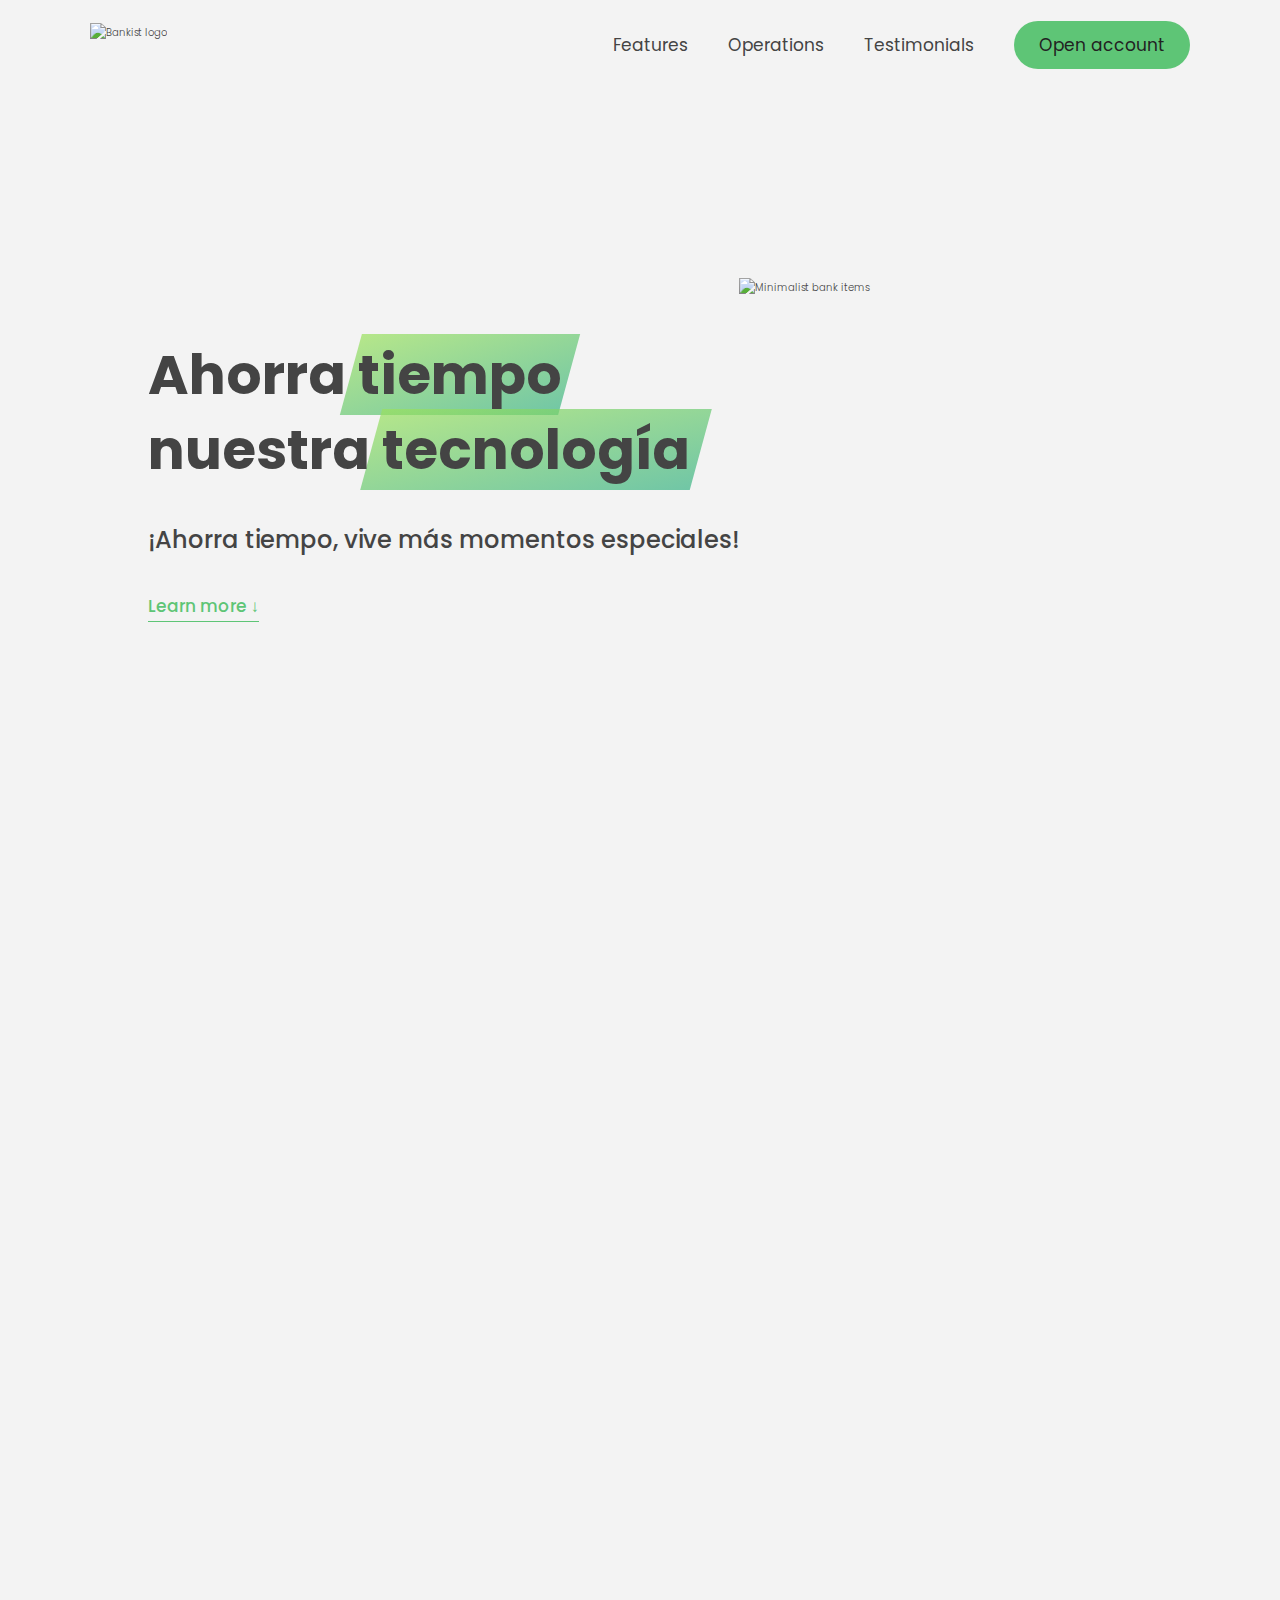
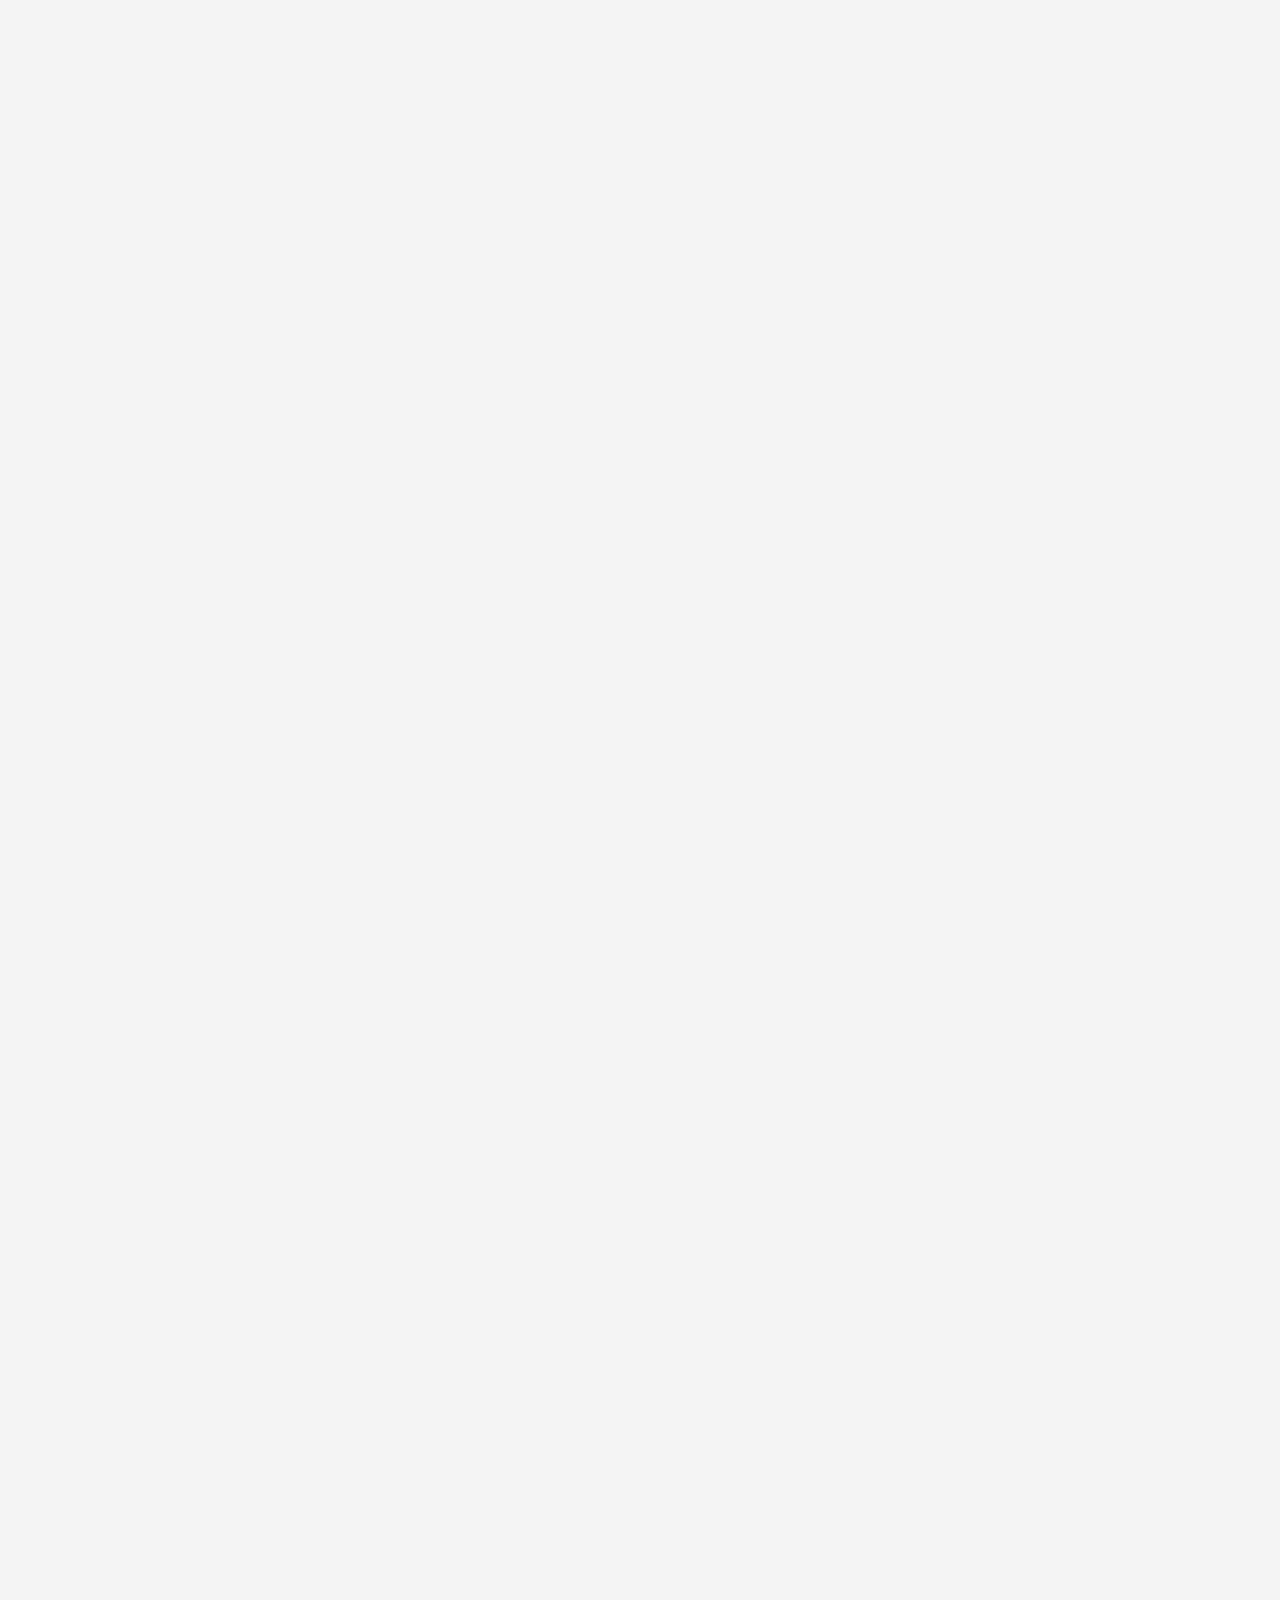
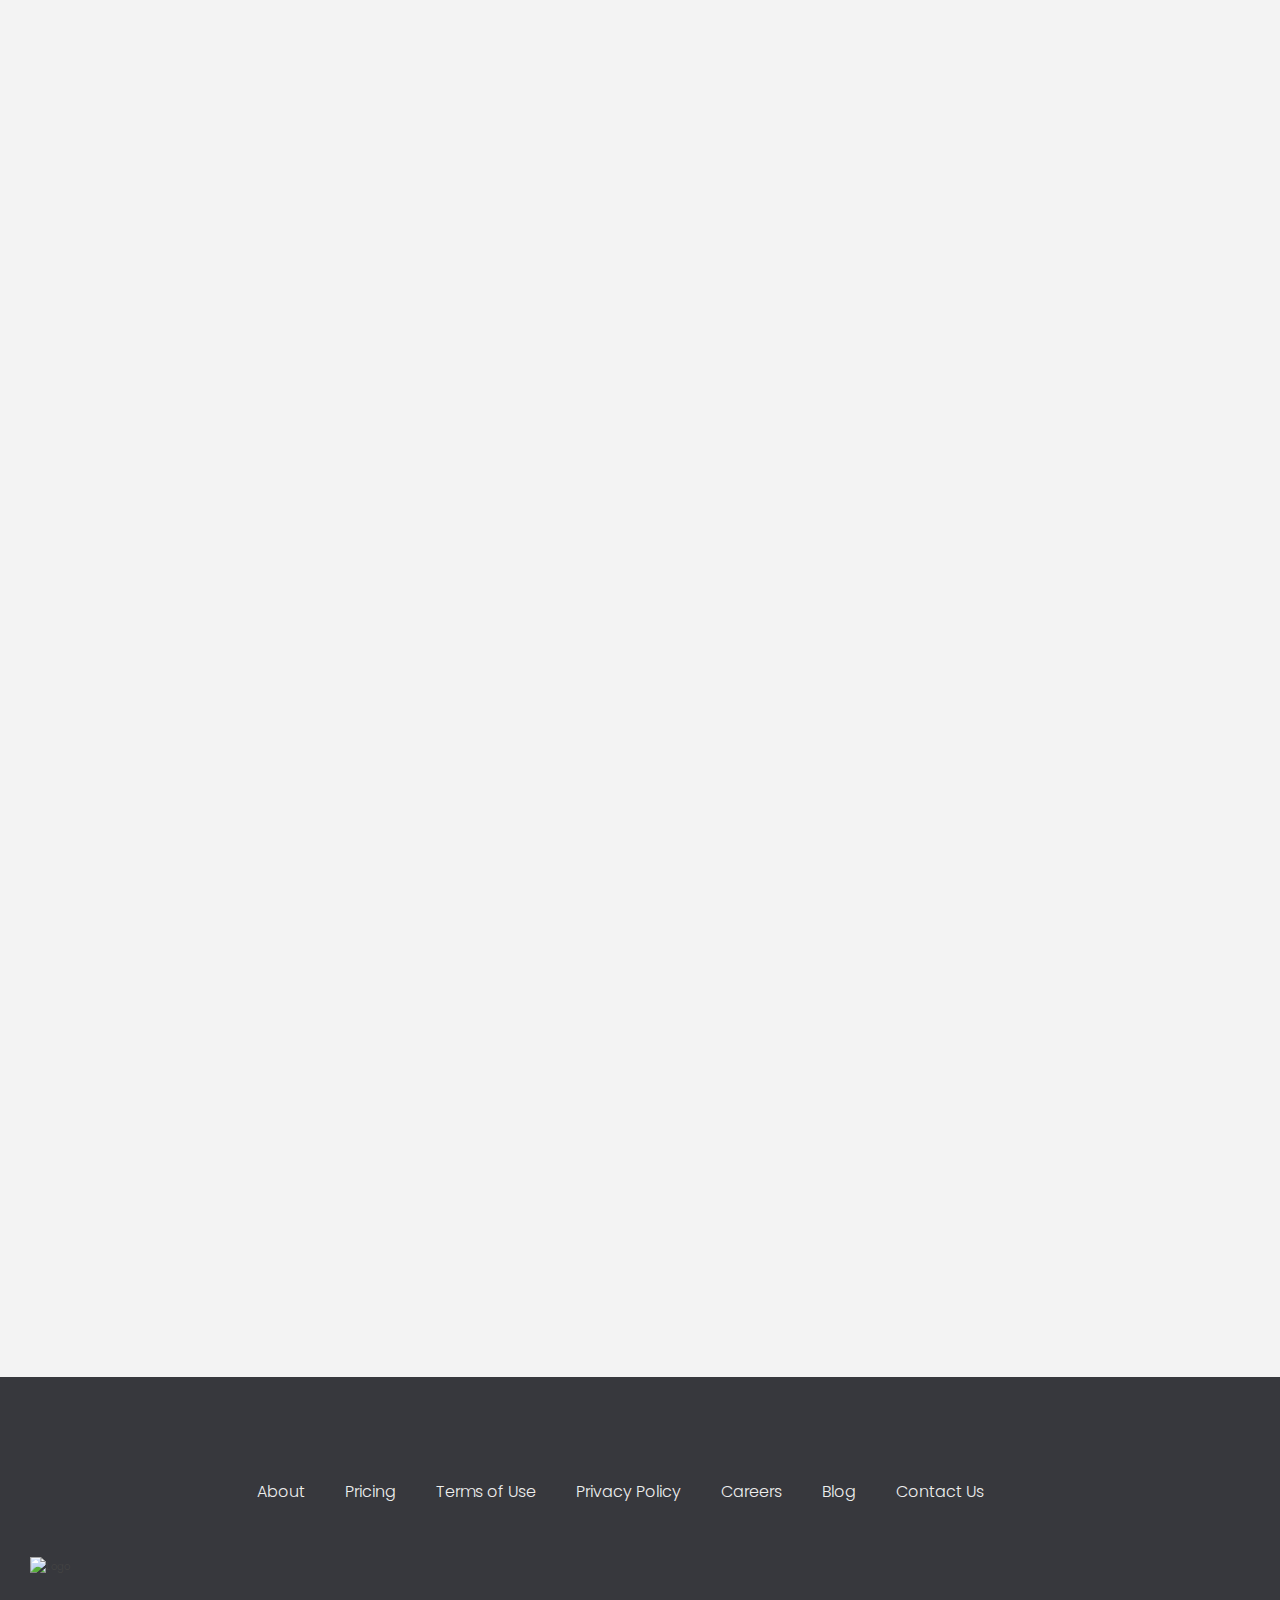
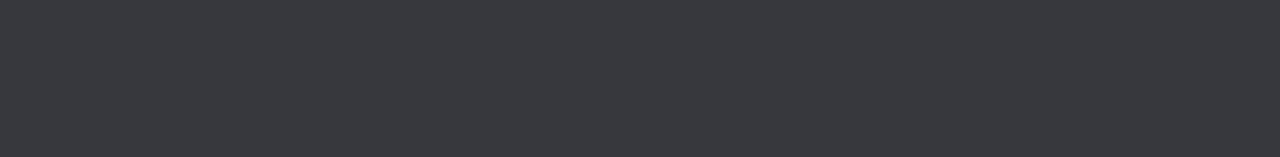
==== index.html @ ef0173c8 "sas" ====
<!DOCTYPE html>
<html lang="en">
  <head>
    <meta charset="UTF-8" />
    <meta name="viewport" content="width=device-width, initial-scale=1.0" />
    <meta http-equiv="X-UA-Compatible" content="ie=edge" />
    <link rel="shortcut icon" type="image/png" href="img/icon.png" />

    <link
      href="https://fonts.googleapis.com/css?family=Poppins:300,400,500,600&display=swap"
      rel="stylesheet"
    />
    <link rel="stylesheet" href="css.css" />
    <title>Static Template</title>
  </head>

  <body>
    <header class="header">
      <nav class="nav">
        <img
          src="
          https://images.unsplash.com/photo-1468184271582-9198a28f064e?ixlib=rb-4.0.3&ixid=M3wxMjA3fDB8MHxwaG90by1wYWdlfHx8fGVufDB8fHx8fA%3D%3D&auto=format&fit=crop&w=1170&q=80
          "
          alt="Bankist logo"
          class="nav__logo"
          id="logo"
          designer="Jonas"
          data-version-number="3.0"
        />
        <ul class="nav__links">
          <li class="nav__item">
            <a class="nav__link" href="#section--1">Features</a>
          </li>
          <li class="nav__item">
            <a class="nav__link" href="#section--2">Operations</a>
          </li>
          <li class="nav__item">
            <a class="nav__link" href="#section--3">Testimonials</a>
          </li>
          <li class="nav__item">
            <a class="nav__link nav__link--btn btn--show-modal" href="#"
              >Open account</a
            >
          </li>
        </ul>
      </nav>

      <div class="header__title">
        <!-- onclick="alert('HTML One')" -->
        <h1>
          Ahorra
          <!-- Green highlight effect -->
          <span class="highlight">tiempo</span> <br />
          nuestra
          <span class="highlight">tecnología</span>
        </h1>
        <h4>¡Ahorra tiempo, vive más momentos especiales!</h4>
        <button class="btn--text btn--scroll-to">Learn more &DownArrow;</button>
        <img
          src="img/hero.png"
          class="header__img"
          alt="Minimalist bank items"
        />
      </div>
    </header>

    <section class="section" id="section--1">
      <div class="section__title">
        <h2 class="section__description">Servicios</h2>
        <h3 class="section__header">
          Te contamos que nos apaciona tanto
        </h3>
      </div>

      <div class="features">
        <img
          src="img/digital-lazy.jpg"
          data-src="img/digital.jpg"
          alt="Computer"
          class="features__img lazy-img"
        />
        <div class="features__feature">
          <div class="features__icon">
            <svg>
              <use xlink:href="img/icons.svg#icon-monitor"></use>
            </svg>
          </div>
          <h5 class="features__header">
            Te contamos que nos apaciona tanto Nuestras ideas
          </h5>
          <p>
            En Shippy, sabemos que tu tiempo es valioso y por eso hemos creado
            una forma más rápida y fácil de comprar. Ya no tienes que hacer
            largas filas ni esperar tu turno en el mostrador.
          </p>
        </div>

        <div class="features__feature">
          <div class="features__icon">
            <svg>
              <use xlink:href="img/icons.svg#icon-trending-up"></use>
            </svg>
          </div>
          <h5 class="features__header">
            Nuestra App y Web-Page Más cerca tuyo
          </h5>
          <p>
            Con nuestra app, puedes hacer tus compras desde la comodidad de tu
            hogar u oficina y luego retirar tus productos en nuestra tienda sin
            tener que esperar.
          </p>
        </div>
        <img
          src="img/grow-lazy.jpg"
          data-src="img/grow.jpg"
          alt="Plant"
          class="features__img lazy-img"
        />

        <img
          src="img/card-lazy.jpg"
          data-src="img/card.jpg"
          alt="Credit card"
          class="features__img lazy-img"
        />
        <div class="features__feature">
          <div class="features__icon">
            <svg>
              <use xlink:href="img/icons.svg#icon-credit-card"></use>
            </svg>
          </div>
          <h5 class="features__header">Free debit card included</h5>
          <p>
            Quasi, fugit in cumque cupiditate reprehenderit debitis animi enim
            eveniet consequatur odit quam quos possimus assumenda dicta fuga
            inventore ab.
          </p>
        </div>
      </div>
    </section>

    <section class="section" id="section--2">
      <div class="section__title">
        <h2 class="section__description">Operations</h2>
        <h3 class="section__header">
          Everything as simple as possible, but no simpler.
        </h3>
      </div>

      <div class="operations">
        <div class="operations__tab-container">
          <button
            class="btn operations__tab operations__tab--1 operations__tab--active"
            data-tab="1"
          >
            <span>01</span>Instant Transfers
          </button>
          <button class="btn operations__tab operations__tab--2" data-tab="2">
            <span>02</span>Instant Loans
          </button>
          <button class="btn operations__tab operations__tab--3" data-tab="3">
            <span>03</span>Instant Closing
          </button>
        </div>
        <div
          class="operations__content operations__content--1 operations__content--active"
        >
          <div class="operations__icon operations__icon--1">
            <svg>
              <use xlink:href="img/icons.svg#icon-upload"></use>
            </svg>
          </div>
          <h5 class="operations__header">
            Tranfser money to anyone, instantly! No fees, no BS.
          </h5>
          <p>
            Lorem ipsum dolor sit amet, consectetur adipisicing elit, sed do
            eiusmod tempor incididunt ut labore et dolore magna aliqua. Ut enim
            ad minim veniam, quis nostrud exercitation ullamco laboris nisi ut
            aliquip ex ea commodo consequat.
          </p>
        </div>

        <div class="operations__content operations__content--2">
          <div class="operations__icon operations__icon--2">
            <svg>
              <use xlink:href="img/icons.svg#icon-home"></use>
            </svg>
          </div>
          <h5 class="operations__header">
            Buy a home or make your dreams come true, with instant loans.
          </h5>
          <p>
            Duis aute irure dolor in reprehenderit in voluptate velit esse
            cillum dolore eu fugiat nulla pariatur. Excepteur sint occaecat
            cupidatat non proident, sunt in culpa qui officia deserunt mollit
            anim id est laborum.
          </p>
        </div>
        <div class="operations__content operations__content--3">
          <div class="operations__icon operations__icon--3">
            <svg>
              <use xlink:href="img/icons.svg#icon-user-x"></use>
            </svg>
          </div>
          <h5 class="operations__header">
            No longer need your account? No problem! Close it instantly.
          </h5>
          <p>
            Excepteur sint occaecat cupidatat non proident, sunt in culpa qui
            officia deserunt mollit anim id est laborum. Ut enim ad minim
            veniam, quis nostrud exercitation ullamco laboris nisi ut aliquip ex
            ea commodo consequat.
          </p>
        </div>
      </div>
    </section>

    <section class="section" id="section--3">
      <div class="section__title section__title--testimonials">
        <h2 class="section__description">Not sure yet?</h2>
        <h3 class="section__header">
          Millions of Bankists are already making their lifes simpler.
        </h3>
      </div>

      <div class="slider">
        <div class="slide slide--1">
          <div class="testimonial">
            <h5 class="testimonial__header">Best financial decision ever!</h5>
            <blockquote class="testimonial__text">
              Lorem ipsum dolor sit, amet consectetur adipisicing elit.
              Accusantium quas quisquam non? Quas voluptate nulla minima
              deleniti optio ullam nesciunt, numquam corporis et asperiores
              laboriosam sunt, praesentium suscipit blanditiis. Necessitatibus
              id alias reiciendis, perferendis facere pariatur dolore veniam
              autem esse non voluptatem saepe provident nihil molestiae.
            </blockquote>
            <address class="testimonial__author">
              <img src="img/user-1.jpg" alt="" class="testimonial__photo" />
              <h6 class="testimonial__name">Aarav Lynn</h6>
              <p class="testimonial__location">San Francisco, USA</p>
            </address>
          </div>
        </div>

        <div class="slide slide--2">
          <div class="testimonial">
            <h5 class="testimonial__header">
              The last step to becoming a complete minimalist
            </h5>
            <blockquote class="testimonial__text">
              Quisquam itaque deserunt ullam, quia ea repellendus provident,
              ducimus neque ipsam modi voluptatibus doloremque, corrupti
              laborum. Incidunt numquam perferendis veritatis neque repellendus.
              Lorem, ipsum dolor sit amet consectetur adipisicing elit. Illo
              deserunt exercitationem deleniti.
            </blockquote>
            <address class="testimonial__author">
              <img src="img/user-2.jpg" alt="" class="testimonial__photo" />
              <h6 class="testimonial__name">Miyah Miles</h6>
              <p class="testimonial__location">London, UK</p>
            </address>
          </div>
        </div>

        <div class="slide slide--3">
          <div class="testimonial">
            <h5 class="testimonial__header">
              Finally free from old-school banks
            </h5>
            <blockquote class="testimonial__text">
              Debitis, nihil sit minus suscipit magni aperiam vel tenetur
              incidunt commodi architecto numquam omnis nulla autem,
              necessitatibus blanditiis modi similique quidem. Odio aliquam
              culpa dicta beatae quod maiores ipsa minus consequatur error sunt,
              deleniti saepe aliquid quos inventore sequi. Necessitatibus id
              alias reiciendis, perferendis facere.
            </blockquote>
            <address class="testimonial__author">
              <img src="img/user-3.jpg" alt="" class="testimonial__photo" />
              <h6 class="testimonial__name">Francisco Gomes</h6>
              <p class="testimonial__location">Lisbon, Portugal</p>
            </address>
          </div>
        </div>

        <button class="slider__btn slider__btn--left">&larr;</button>
        <button class="slider__btn slider__btn--right">&rarr;</button>
        <div class="dots"></div>
      </div>
    </section>

    <section class="section section--sign-up">
      <div class="section__title">
        <h3 class="section__header">
          The best day to join Bankist was one year ago. The second best is
          today!
        </h3>
      </div>
      <button class="btn btn--show-modal">Open your free account today!</button>
    </section>

    <footer class="footer">
      <ul class="footer__nav">
        <li class="footer__item">
          <a class="footer__link" href="#">About</a>
        </li>
        <li class="footer__item">
          <a class="footer__link" href="#">Pricing</a>
        </li>
        <li class="footer__item">
          <a class="footer__link" href="#">Terms of Use</a>
        </li>
        <li class="footer__item">
          <a class="footer__link" href="#">Privacy Policy</a>
        </li>
        <li class="footer__item">
          <a class="footer__link" href="#">Careers</a>
        </li>
        <li class="footer__item">
          <a class="footer__link" href="#">Blog</a>
        </li>
        <li class="footer__item">
          <a class="footer__link" href="#">Contact Us</a>
        </li>
      </ul>
      <img src="img/icon.png" alt="Logo" class="footer__logo" />
    </footer>

    <div class="modal hidden">
      <button class="btn--close-modal">&times;</button>
      <h2 class="modal__header">
        Open your bank account <br />
        in just <span class="highlight">5 minutes</span>
      </h2>
      <form class="modal__form">
        <label>First Name</label>
        <input type="text" />
        <label>Last Name</label>
        <input type="text" />
        <label>Email Address</label>
        <input type="email" />
        <button class="btn">Next step &rarr;</button>
      </form>
    </div>
    <div class="overlay hidden"></div>

    <script defer src="js.js"></script>
  </body>
</html>
---- css.css ----
/* The page is NOT responsive. You can implement responsiveness yourself if you wanna have some fun 😃 */

:root {
    --color-primary: #5ec576;
    --color-secondary: #ffcb03;
    --color-tertiary: #ff585f;
    --color-primary-darker: #4bbb7d;
    --color-secondary-darker: #ffbb00;
    --color-tertiary-darker: #fd424b;
    --color-primary-opacity: #5ec5763a;
    --color-secondary-opacity: #ffcd0331;
    --color-tertiary-opacity: #ff58602d;
    --gradient-primary: linear-gradient(to top left, #39b385, #9be15d);
    --gradient-secondary: linear-gradient(to top left, #ffb003, #ffcb03);
  }
  
  * {
    margin: 0;
    padding: 0;
    box-sizing: inherit;
  }
  
  html {
    font-size: 62.5%;
    box-sizing: border-box;
  }
  
  body {
    font-family: "Poppins", sans-serif;
    font-weight: 300;
    color: #444;
    line-height: 1.9;
    background-color: #f3f3f3;
  }
  
  /* GENERAL ELEMENTS */
  .section {
    padding: 15rem 3rem;
    border-top: 1px solid #ddd;
  
    transition: transform 1s, opacity 1s;
  }
  
  .section--hidden {
    opacity: 0;
    transform: translateY(8rem);
  }
  
  .section__title {
    max-width: 80rem;
    margin: 0 auto 8rem auto;
  }
  
  .section__description {
    font-size: 1.8rem;
    font-weight: 600;
    text-transform: uppercase;
    color: var(--color-primary);
    margin-bottom: 1rem;
  }
  
  .section__header {
    font-size: 4rem;
    line-height: 1.3;
    font-weight: 500;
  }
  
  .btn {
    display: inline-block;
    background-color: var(--color-primary);
    font-size: 1.6rem;
    font-family: inherit;
    font-weight: 500;
    border: none;
    padding: 1.25rem 4.5rem;
    border-radius: 10rem;
    cursor: pointer;
    transition: all 0.3s;
  }
  
  .btn:hover {
    background-color: var(--color-primary-darker);
  }
  
  .btn--text {
    display: inline-block;
    background: none;
    font-size: 1.7rem;
    font-family: inherit;
    font-weight: 500;
    color: var(--color-primary);
    border: none;
    border-bottom: 1px solid currentColor;
    padding-bottom: 2px;
    cursor: pointer;
    transition: all 0.3s;
  }
  
  p {
    color: #666;
  }
  
  /* This is BAD for accessibility! Don't do in the real world! */
  button:focus {
    outline: none;
  }
  
  img {
    transition: filter 0.5s;
  }
  
  .lazy-img {
    filter: blur(20px);
  }
  
  /* NAVIGATION */
  .nav {
    display: flex;
    justify-content: space-between;
    align-items: center;
    height: 9rem;
    width: 100%;
    padding: 0 6rem;
    z-index: 100;
  }
  
  /* nav and stickly class at the same time */
  .nav.sticky {
    position: fixed;
    background-color: rgba(255, 255, 255, 0.95);
  }
  
  .nav__logo {
    height: 4.5rem;
    transition: all 0.3s;
  }
  
  .nav__links {
    display: flex;
    align-items: center;
    list-style: none;
  }
  
  .nav__item {
    margin-left: 4rem;
  }
  
  .nav__link:link,
  .nav__link:visited {
    font-size: 1.7rem;
    font-weight: 400;
    color: inherit;
    text-decoration: none;
    display: block;
    transition: all 0.3s;
  }
  
  .nav__link--btn:link,
  .nav__link--btn:visited {
    padding: 0.8rem 2.5rem;
    border-radius: 3rem;
    background-color: var(--color-primary);
    color: #222;
  }
  
  .nav__link--btn:hover,
  .nav__link--btn:active {
    color: inherit;
    background-color: var(--color-primary-darker);
    color: #333;
  }
  
  /* HEADER */
  .header {
    padding: 0 3rem;
    height: 100vh;
    display: flex;
    flex-direction: column;
    align-items: center;
  }
  
  .header__title {
    flex: 1;
  
    max-width: 115rem;
    display: grid;
    grid-template-columns: 3fr 2fr;
    row-gap: 3rem;
    align-content: center;
    justify-content: center;
  
    align-items: start;
    justify-items: start;
  }
  
  h1 {
    font-size: 5.5rem;
    line-height: 1.35;
  }
  
  h4 {
    font-size: 2.4rem;
    font-weight: 500;
  }
  
  .header__img {
    width: 100%;
    grid-column: 2 / 3;
    grid-row: 1 / span 4;
    transform: translateY(-6rem);
  }
  
  .highlight {
    position: relative;
  }
  
  .highlight::after {
    display: block;
    content: "";
    position: absolute;
    bottom: 0;
    left: 0;
    height: 100%;
    width: 100%;
    z-index: -1;
    opacity: 0.7;
    transform: scale(1.07, 1.05) skewX(-15deg);
    background-image: var(--gradient-primary);
  }
  
  /* FEATURES */
  .features {
    display: grid;
    grid-template-columns: 1fr 1fr;
    gap: 4rem;
    margin: 0 12rem;
  }
  
  .features__img {
    width: 100%;
  }
  
  .features__feature {
    align-self: center;
    justify-self: center;
    width: 70%;
    font-size: 1.5rem;
  }
  
  .features__icon {
    display: flex;
    align-items: center;
    justify-content: center;
    background-color: var(--color-primary-opacity);
    height: 5.5rem;
    width: 5.5rem;
    border-radius: 50%;
    margin-bottom: 2rem;
  }
  
  .features__icon svg {
    height: 2.5rem;
    width: 2.5rem;
    fill: var(--color-primary);
  }
  
  .features__header {
    font-size: 2rem;
    margin-bottom: 1rem;
  }
  
  /* OPERATIONS */
  .operations {
    max-width: 100rem;
    margin: 12rem auto 0 auto;
  
    background-color: #fff;
  }
  
  .operations__tab-container {
    display: flex;
    justify-content: center;
  }
  
  .operations__tab {
    margin-right: 2.5rem;
    transform: translateY(-50%);
  }
  
  .operations__tab span {
    margin-right: 1rem;
    font-weight: 600;
    display: inline-block;
  }
  
  .operations__tab--1 {
    background-color: var(--color-secondary);
  }
  
  .operations__tab--1:hover {
    background-color: var(--color-secondary-darker);
  }
  
  .operations__tab--3 {
    background-color: var(--color-tertiary);
    margin: 0;
  }
  
  .operations__tab--3:hover {
    background-color: var(--color-tertiary-darker);
  }
  
  .operations__tab--active {
    transform: translateY(-66%);
  }
  
  .operations__content {
    display: none;
  
    /* JUST PRESENTATIONAL */
    font-size: 1.7rem;
    padding: 2.5rem 7rem 6.5rem 7rem;
  }
  
  .operations__content--active {
    display: grid;
    grid-template-columns: 7rem 1fr;
    column-gap: 3rem;
    row-gap: 0.5rem;
  }
  
  .operations__header {
    font-size: 2.25rem;
    font-weight: 500;
    align-self: center;
  }
  
  .operations__icon {
    display: flex;
    align-items: center;
    justify-content: center;
    height: 7rem;
    width: 7rem;
    border-radius: 50%;
  }
  
  .operations__icon svg {
    height: 2.75rem;
    width: 2.75rem;
  }
  
  .operations__content p {
    grid-column: 2;
  }
  
  .operations__icon--1 {
    background-color: var(--color-secondary-opacity);
  }
  .operations__icon--2 {
    background-color: var(--color-primary-opacity);
  }
  .operations__icon--3 {
    background-color: var(--color-tertiary-opacity);
  }
  .operations__icon--1 svg {
    fill: var(--color-secondary-darker);
  }
  .operations__icon--2 svg {
    fill: var(--color-primary);
  }
  .operations__icon--3 svg {
    fill: var(--color-tertiary);
  }
  
  /* SLIDER */
  .slider {
    max-width: 100rem;
    height: 50rem;
    margin: 0 auto;
    position: relative;
  
    /* IN THE END */
    overflow: hidden;
  }
  
  .slide {
    position: absolute;
    top: 0;
    width: 100%;
    height: 50rem;
  
    display: flex;
    align-items: center;
    justify-content: center;
  
    /* THIS creates the animation! */
    transition: transform 1s;
  }
  
  .slide > img {
    /* Only for images that have different size than slide */
    width: 100%;
    height: 100%;
    object-fit: cover;
  }
  
  .slider__btn {
    position: absolute;
    top: 50%;
    z-index: 10;
  
    border: none;
    background: rgba(255, 255, 255, 0.7);
    font-family: inherit;
    color: #333;
    border-radius: 50%;
    height: 5.5rem;
    width: 5.5rem;
    font-size: 3.25rem;
    cursor: pointer;
  }
  
  .slider__btn--left {
    left: 6%;
    transform: translate(-50%, -50%);
  }
  
  .slider__btn--right {
    right: 6%;
    transform: translate(50%, -50%);
  }
  
  .dots {
    position: absolute;
    bottom: 5%;
    left: 50%;
    transform: translateX(-50%);
    display: flex;
  }
  
  .dots__dot {
    border: none;
    background-color: #b9b9b9;
    opacity: 0.7;
    height: 1rem;
    width: 1rem;
    border-radius: 50%;
    margin-right: 1.75rem;
    cursor: pointer;
    transition: all 0.5s;
  
    /* Only necessary when overlying images */
    /* box-shadow: 0 0.6rem 1.5rem rgba(0, 0, 0, 0.7); */
  }
  
  .dots__dot:last-child {
    margin: 0;
  }
  
  .dots__dot--active {
    /* background-color: #fff; */
    background-color: #888;
    opacity: 1;
  }
  
  /* TESTIMONIALS */
  .testimonial {
    width: 65%;
    position: relative;
  }
  
  .testimonial::before {
    content: "\201C";
    position: absolute;
    top: -5.7rem;
    left: -6.8rem;
    line-height: 1;
    font-size: 20rem;
    font-family: inherit;
    color: var(--color-primary);
    z-index: -1;
  }
  
  .testimonial__header {
    font-size: 2.25rem;
    font-weight: 500;
    margin-bottom: 1.5rem;
  }
  
  .testimonial__text {
    font-size: 1.7rem;
    margin-bottom: 3.5rem;
    color: #666;
  }
  
  .testimonial__author {
    margin-left: 3rem;
    font-style: normal;
  
    display: grid;
    grid-template-columns: 6.5rem 1fr;
    column-gap: 2rem;
  }
  
  .testimonial__photo {
    grid-row: 1 / span 2;
    width: 6.5rem;
    border-radius: 50%;
  }
  
  .testimonial__name {
    font-size: 1.7rem;
    font-weight: 500;
    align-self: end;
    margin: 0;
  }
  
  .testimonial__location {
    font-size: 1.5rem;
  }
  
  .section__title--testimonials {
    margin-bottom: 4rem;
  }
  
  /* SIGNUP */
  .section--sign-up {
    background-color: #37383d;
    border-top: none;
    border-bottom: 1px solid #444;
    text-align: center;
    padding: 10rem 3rem;
  }
  
  .section--sign-up .section__header {
    color: #fff;
    text-align: center;
  }
  
  .section--sign-up .section__title {
    margin-bottom: 6rem;
  }
  
  .section--sign-up .btn {
    font-size: 1.9rem;
    padding: 2rem 5rem;
  }
  
  /* FOOTER */
  .footer {
    padding: 10rem 3rem;
    background-color: #37383d;
  }
  
  .footer__nav {
    list-style: none;
    display: flex;
    justify-content: center;
    margin-bottom: 5rem;
  }
  
  .footer__item {
    margin-right: 4rem;
  }
  
  .footer__link {
    font-size: 1.6rem;
    color: #eee;
    text-decoration: none;
  }
  
  .footer__logo {
    height: 5rem;
    display: block;
    margin: 0 auto;
    margin-bottom: 5rem;
  }
  
  .footer__copyright {
    font-size: 1.4rem;
    color: #aaa;
    text-align: center;
  }
  
  .footer__copyright .footer__link {
    font-size: 1.4rem;
  }
  
  /* MODAL WINDOW */
  .modal {
    position: fixed;
    top: 50%;
    left: 50%;
    transform: translate(-50%, -50%);
    max-width: 60rem;
    background-color: #f3f3f3;
    padding: 5rem 6rem;
    box-shadow: 0 4rem 6rem rgba(0, 0, 0, 0.3);
    z-index: 1000;
    transition: all 0.5s;
  }
  
  .overlay {
    position: fixed;
    top: 0;
    left: 0;
    width: 100%;
    height: 100%;
    background-color: rgba(0, 0, 0, 0.5);
    backdrop-filter: blur(4px);
    z-index: 100;
    transition: all 0.5s;
  }
  
  .modal__header {
    font-size: 3.25rem;
    margin-bottom: 4.5rem;
    line-height: 1.5;
  }
  
  .modal__form {
    margin: 0 3rem;
    display: grid;
    grid-template-columns: 1fr 2fr;
    align-items: center;
    gap: 2.5rem;
  }
  
  .modal__form label {
    font-size: 1.7rem;
    font-weight: 500;
  }
  
  .modal__form input {
    font-size: 1.7rem;
    padding: 1rem 1.5rem;
    border: 1px solid #ddd;
    border-radius: 0.5rem;
  }
  
  .modal__form button {
    grid-column: 1 / span 2;
    justify-self: center;
    margin-top: 1rem;
  }
  
  .btn--close-modal {
    font-family: inherit;
    color: inherit;
    position: absolute;
    top: 0.5rem;
    right: 2rem;
    font-size: 4rem;
    cursor: pointer;
    border: none;
    background: none;
  }
  
  .hidden {
    visibility: hidden;
    opacity: 0;
  }
  
  /* COOKIE MESSAGE */
  .cookie-message {
    display: flex;
    align-items: center;
    justify-content: space-evenly;
    width: 100%;
    background-color: white;
    color: #bbb;
    font-size: 1.5rem;
    font-weight: 400;
  }
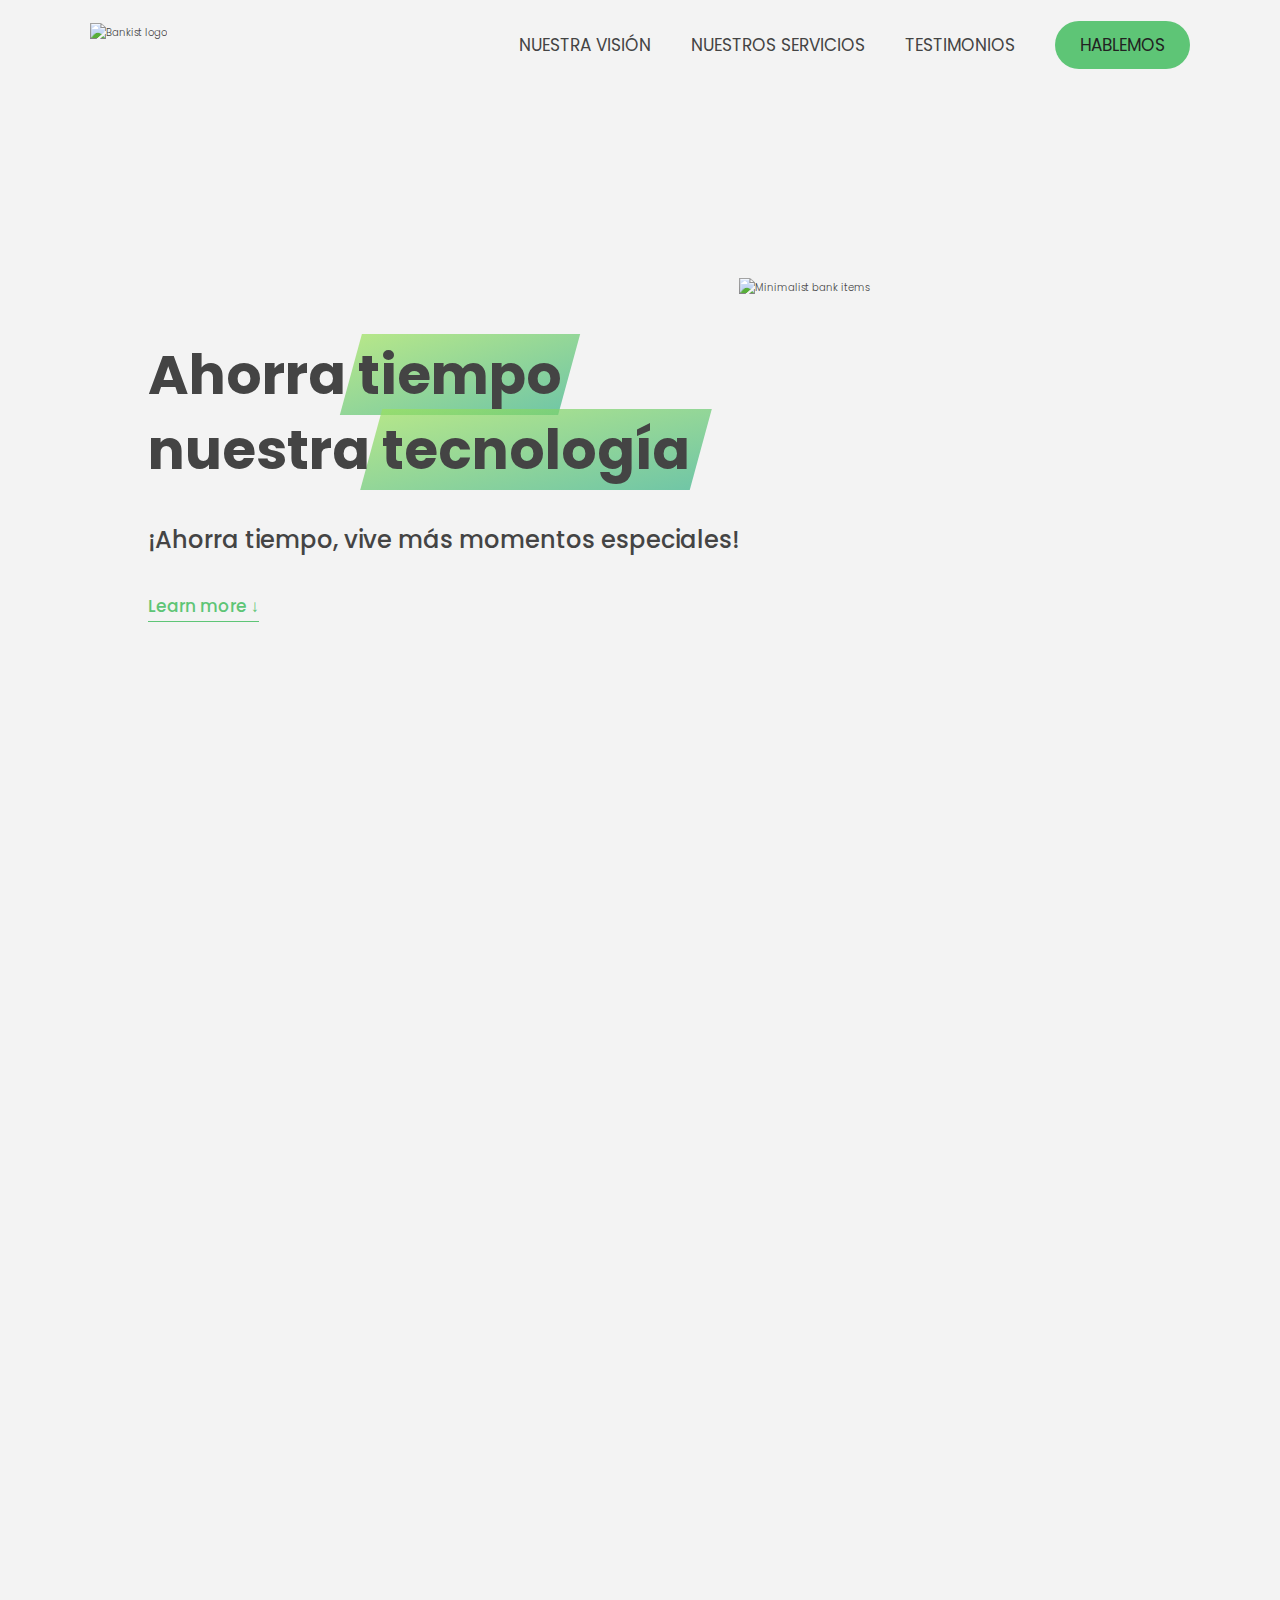
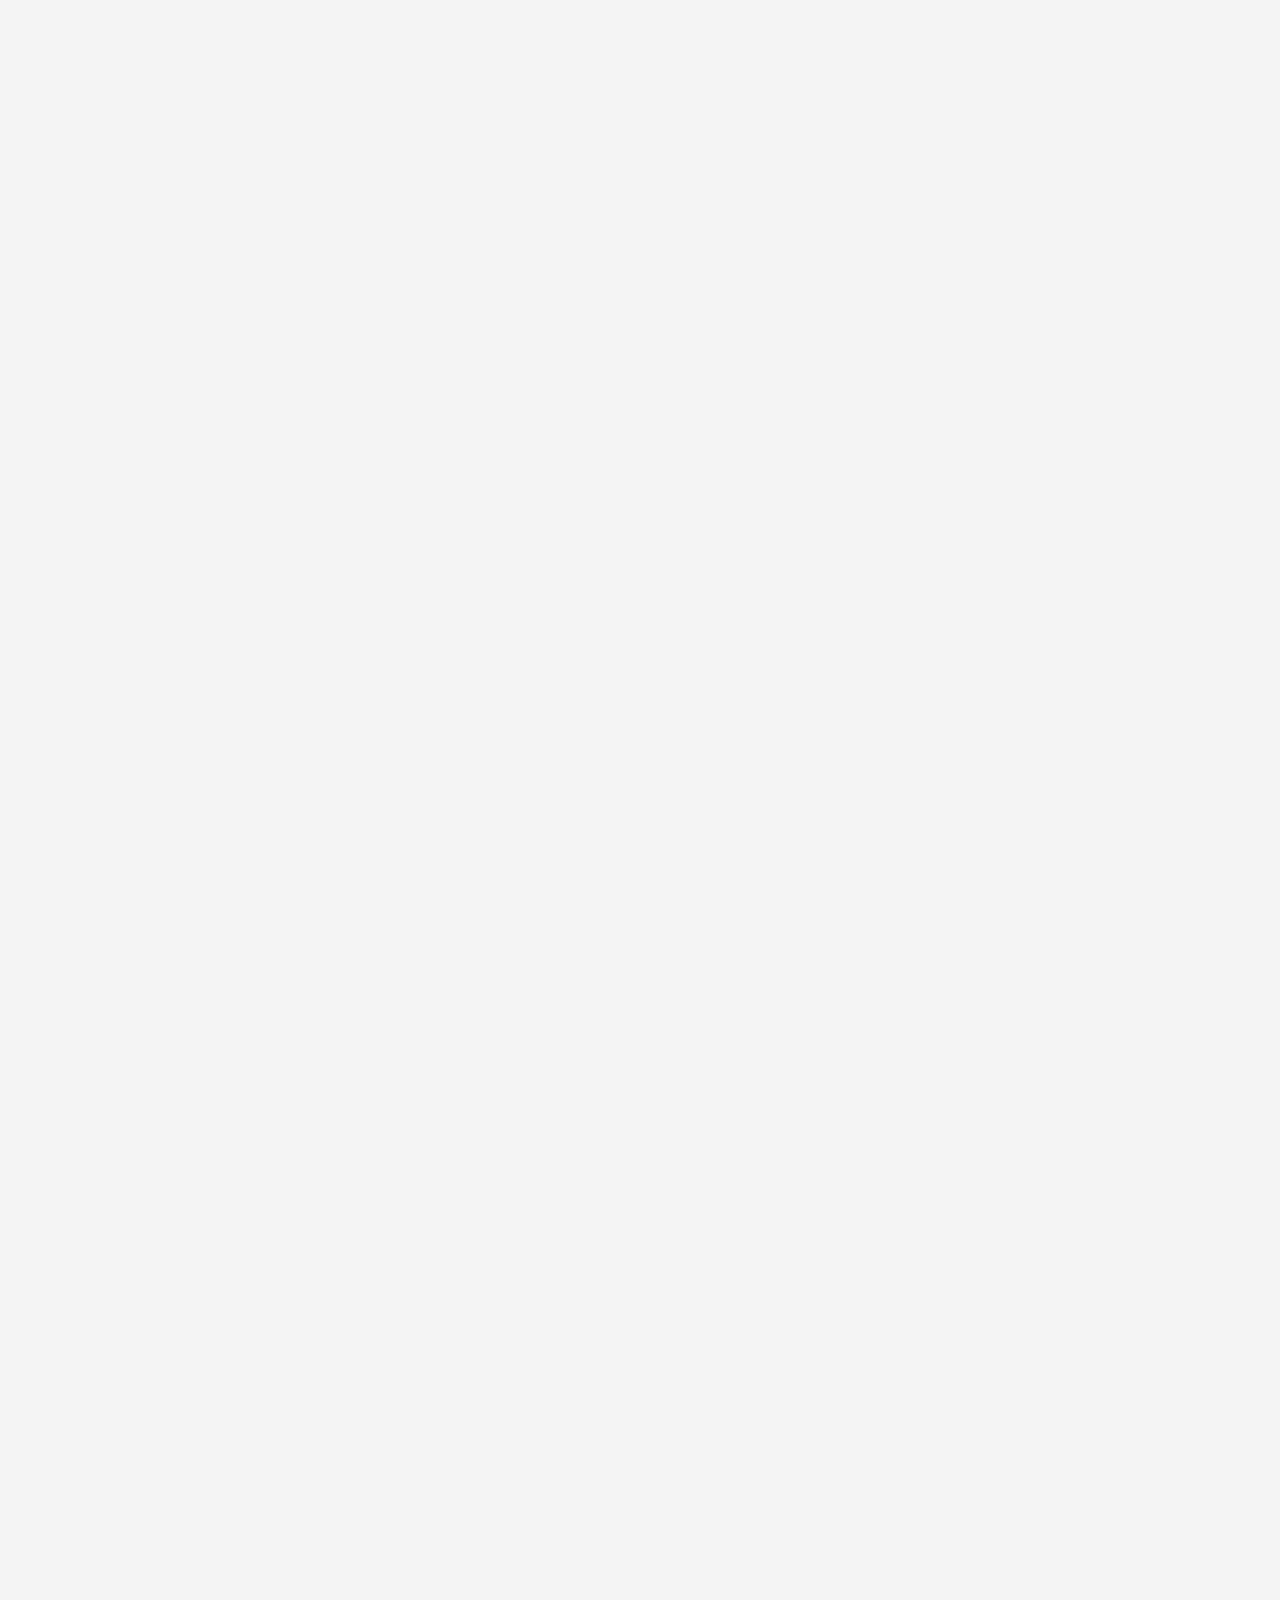
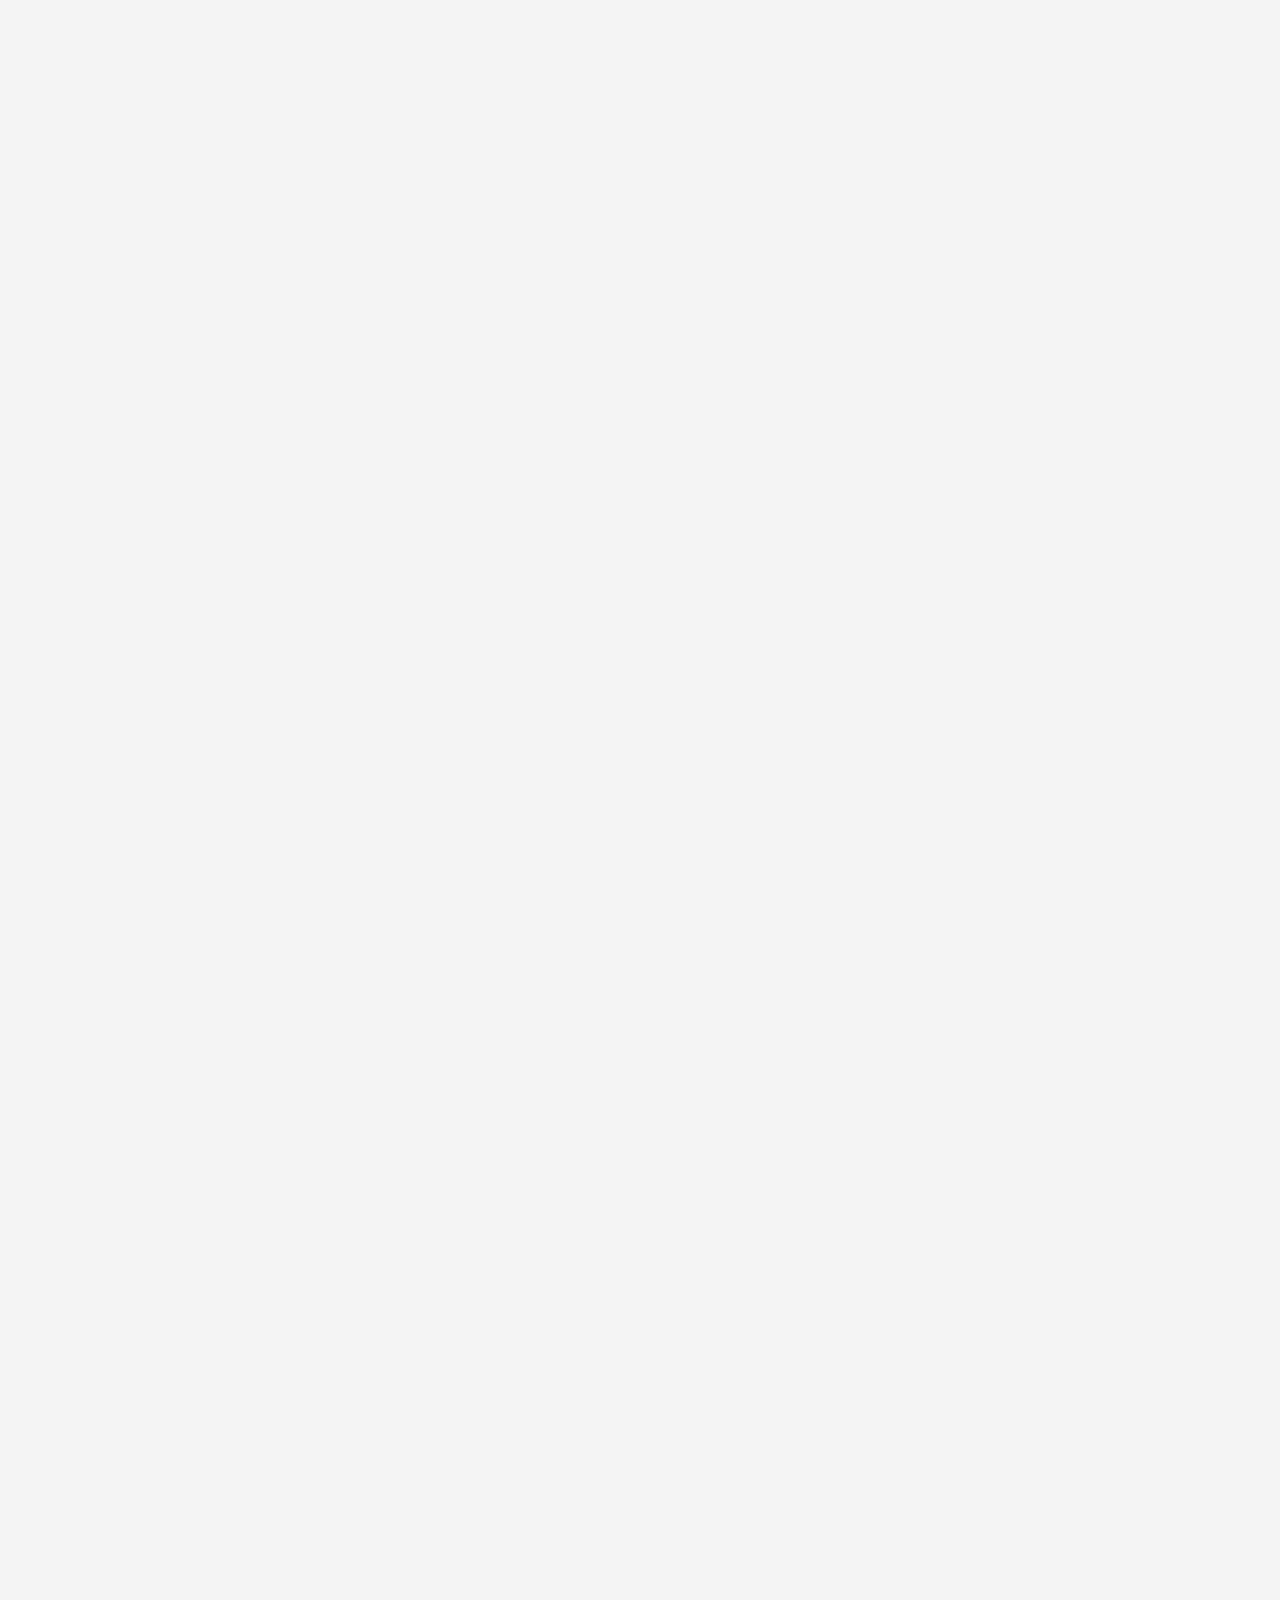
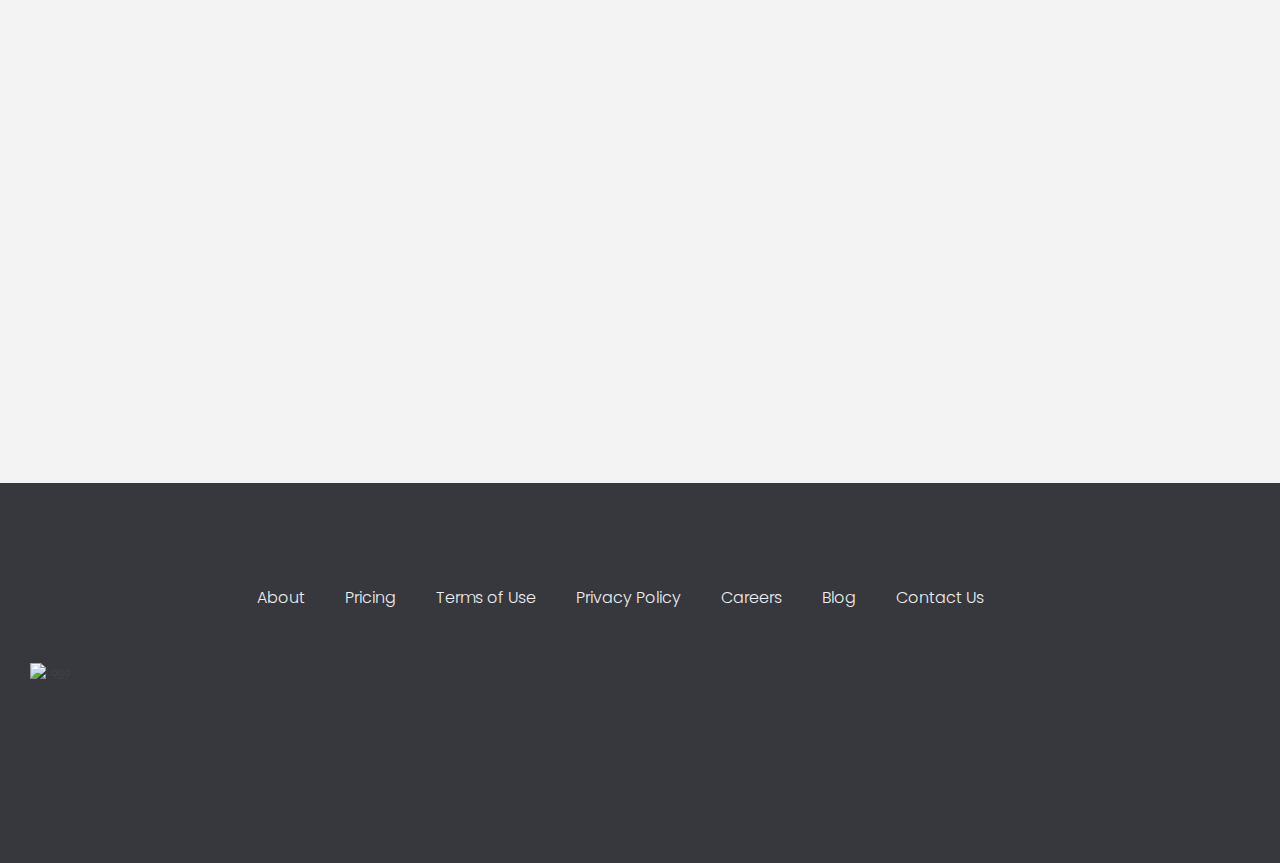
==== commit b906aea1: "Update index.html" ====
--- a/index.html
+++ b/index.html
@@ -11,7 +11,7 @@
       rel="stylesheet"
     />
     <link rel="stylesheet" href="css.css" />
-    <title>Static Template</title>
+    <title>COMPRA CON SHIPPY Y RETIRA EN EL LOCAL</title>
   </head>
 
   <body>
@@ -19,7 +19,10 @@
       <nav class="nav">
         <img
           src="
-          https://images.unsplash.com/photo-1468184271582-9198a28f064e?ixlib=rb-4.0.3&ixid=M3wxMjA3fDB8MHxwaG90by1wYWdlfHx8fGVufDB8fHx8fA%3D%3D&auto=format&fit=crop&w=1170&q=80
+          
+          https://static.vecteezy.com/system/resources/previews/002/589/904/non_2x/water-waves-ocean-flat-style-icon-free-vector.jpg
+          
+          
           "
           alt="Bankist logo"
           class="nav__logo"
@@ -29,18 +32,18 @@
         />
         <ul class="nav__links">
           <li class="nav__item">
-            <a class="nav__link" href="#section--1">Features</a>
+            <a class="nav__link" href="#section--1">NUESTRA VISIÓN</a>
           </li>
           <li class="nav__item">
-            <a class="nav__link" href="#section--2">Operations</a>
+            <a class="nav__link" href="#section--2">NUESTROS SERVICIOS</a>
           </li>
           <li class="nav__item">
-            <a class="nav__link" href="#section--3">Testimonials</a>
+            <a class="nav__link" href="#section--3">TESTIMONIOS</a>
           </li>
           <li class="nav__item">
             <a class="nav__link nav__link--btn btn--show-modal" href="#"
-              >Open account</a
-            >
+              >HABLEMOS
+            </a>
           </li>
         </ul>
       </nav>
@@ -57,16 +60,20 @@
         <h4>¡Ahorra tiempo, vive más momentos especiales!</h4>
         <button class="btn--text btn--scroll-to">Learn more &DownArrow;</button>
         <img
-          src="img/hero.png"
+          src="
+          https://images.unsplash.com/photo-1521401292936-0a2129a30b1c?ixlib=rb-4.0.3&ixid=M3wxMjA3fDB8MHxwaG90by1wYWdlfHx8fGVufDB8fHx8fA%3D%3D&auto=format&fit=crop&w=765&q=80
+         
+          
+          "
           class="header__img"
           alt="Minimalist bank items"
         />
       </div>
     </header>
 
-    <section class="section" id="section--1">
+    <section class="section servicios" id="section--1">
       <div class="section__title">
-        <h2 class="section__description">Servicios</h2>
+        <h2 class="section__description">VISIÓN</h2>
         <h3 class="section__header">
           Te contamos que nos apaciona tanto
         </h3>
@@ -117,7 +124,7 @@
           class="features__img lazy-img"
         />
 
-        <img
+        <!-- <img
           src="img/card-lazy.jpg"
           data-src="img/card.jpg"
           alt="Credit card"
@@ -135,15 +142,15 @@
             eveniet consequatur odit quam quos possimus assumenda dicta fuga
             inventore ab.
           </p>
-        </div>
+        </div> -->
       </div>
     </section>
 
     <section class="section" id="section--2">
       <div class="section__title">
-        <h2 class="section__description">Operations</h2>
+        <h2 class="section__description">SERVICIOS</h2>
         <h3 class="section__header">
-          Everything as simple as possible, but no simpler.
+          Los Servicios Que Ofrecemos
         </h3>
       </div>
 
@@ -153,13 +160,13 @@
             class="btn operations__tab operations__tab--1 operations__tab--active"
             data-tab="1"
           >
-            <span>01</span>Instant Transfers
+            <span>01</span>Todo Pago
           </button>
           <button class="btn operations__tab operations__tab--2" data-tab="2">
-            <span>02</span>Instant Loans
+            <span>02</span> Encuentra lo que necesitas
           </button>
           <button class="btn operations__tab operations__tab--3" data-tab="3">
-            <span>03</span>Instant Closing
+            <span>03</span> Producto recibido
           </button>
         </div>
         <div
@@ -171,13 +178,67 @@
             </svg>
           </div>
           <h5 class="operations__header">
-            Tranfser money to anyone, instantly! No fees, no BS.
-          </h5>
-          <p>
-            Lorem ipsum dolor sit amet, consectetur adipisicing elit, sed do
-            eiusmod tempor incididunt ut labore et dolore magna aliqua. Ut enim
-            ad minim veniam, quis nostrud exercitation ullamco laboris nisi ut
-            aliquip ex ea commodo consequat.
+            Todo Pago
+          </h5>
+          <p>
+            Tu Compra Online Fácil y Segura: Descubre la Comodidad de Pagar en
+            un Clic y Disfruta de una Experiencia de Compra Sin Preocupaciones.
+            En Shippy, hemos pensado en cada detalle para hacer que tus compras
+            sean más sencillas y rápidas. Olvídate de largas filas y esperas en
+            el mostrador, nuestra aplicación te permite hacer tus compras desde
+            la comodidad de tu hogar u oficina, eligiendo entre una amplia
+            variedad de productos. Además, nuestro sistema de pago en un clic te
+            brinda la tranquilidad de realizar transacciones de forma segura y
+            eficiente. Tus datos están protegidos y tus compras serán
+            rápidamente confirmadas para que puedas continuar con tu día sin
+            interrupciones.
+          </p>
+        </div>
+
+        <!-- COPIA:  -->
+        <div
+          class="operations__content operations__content--2 operations__content--active"
+        >
+          <div class="operations__icon operations__icon--2">
+            <svg>
+              <use xlink:href="img/icons.svg#icon-upload"></use>
+            </svg>
+          </div>
+          <h5 class="operations__header">
+            Encuentra lo que necesitas
+          </h5>
+          <p>
+            Encuentra Tu Producto Perfecto en Nuestra Amplia Variedad de
+            Categorías: Explora, Elige y Disfruta de la Comodidad de Comprar a
+            Tu Gusto. En Shippy, sabemos que cada cliente es único, y por eso
+            hemos creado una plataforma de compras que te permite navegar por
+            una amplia gama de categorías, para encontrar exactamente lo que
+            necesitas. Desde electrónica de última generación hasta artículos
+            para el hogar, moda, juguetes y mucho más, nuestra selección diversa
+            y cuidadosamente curada te brinda infinitas opciones para satisfacer
+            tus gustos y necesidades.
+          </p>
+        </div>
+
+        <!-- COPIA3: -->
+        <div
+          class="operations__content operations__content--3 operations__content--active"
+        >
+          <div class="operations__icon operations__icon--3">
+            <svg>
+              <!-- <use xlink:href="img/icons.svg#icon-upload"></use> -->
+              <!-- <use xlink:href="img/icons.svg#icon-home"></use> -->
+              <use xlink:href="img/icons.svg#icon-user-x"></use>
+            </svg>
+          </div>
+          <h5 class="operations__header">
+            Producto recibido
+          </h5>
+          <p>
+            Ahorra tiempo con nuestra app. Compra desde donde estés y retira tus
+            productos sin esperas. Además, si prefieres no bajarte de tu auto,
+            te ofrecemos la opción de retirar tu pedido desde el vehículo.
+            Simplifica tu vida y disfruta más tiempo de tu tiempo con Shippy.
           </p>
         </div>
 
@@ -220,6 +281,7 @@
       <div class="section__title section__title--testimonials">
         <h2 class="section__description">Not sure yet?</h2>
         <h3 class="section__header">
+          Acá estaría bueno incluir unos tesimonios:))
           Millions of Bankists are already making their lifes simpler.
         </h3>
       </div>
@@ -229,6 +291,9 @@
           <div class="testimonial">
             <h5 class="testimonial__header">Best financial decision ever!</h5>
             <blockquote class="testimonial__text">
+               Acá estaría bueno incluir unos tesimonios:))
+               Acá estaría bueno incluir unos tesimonios:))
+               Acá estaría bueno incluir unos tesimonios:))
               Lorem ipsum dolor sit, amet consectetur adipisicing elit.
               Accusantium quas quisquam non? Quas voluptate nulla minima
               deleniti optio ullam nesciunt, numquam corporis et asperiores
@@ -247,9 +312,13 @@
         <div class="slide slide--2">
           <div class="testimonial">
             <h5 class="testimonial__header">
+               Acá estaría bueno incluir unos tesimonios:))
+               Acá estaría bueno incluir unos tesimonios:))
               The last step to becoming a complete minimalist
             </h5>
             <blockquote class="testimonial__text">
+               Acá estaría bueno incluir unos tesimonios:))
+               Acá estaría bueno incluir unos tesimonios:)) Acá estaría bueno incluir unos tesimonios:))
               Quisquam itaque deserunt ullam, quia ea repellendus provident,
               ducimus neque ipsam modi voluptatibus doloremque, corrupti
               laborum. Incidunt numquam perferendis veritatis neque repellendus.
@@ -283,7 +352,7 @@
               <p class="testimonial__location">Lisbon, Portugal</p>
             </address>
           </div>
-        </div>
+        </div>  
 
         <button class="slider__btn slider__btn--left">&larr;</button>
         <button class="slider__btn slider__btn--right">&rarr;</button>
@@ -295,10 +364,12 @@
       <div class="section__title">
         <h3 class="section__header">
           The best day to join Bankist was one year ago. The second best is
-          today!
+          today! ACA ME GUSTARIA PONER ALGO CORTITO Y MOTIVADOR ;)
         </h3>
       </div>
-      <button class="btn btn--show-modal">Open your free account today!</button>
+      <button class="btn btn--show-modal">
+        ALGUN LLAMADO A LA ACCION Open your free account today!
+      </button>
     </section>
 
     <footer class="footer">
@@ -349,3 +420,355 @@
     <script defer src="js.js"></script>
   </body>
 </html>
+
+
+
+<!-- 
+
+
+<!DOCTYPE html>
+<html lang="en">
+  <head>
+    <meta charset="UTF-8" />
+    <meta name="viewport" content="width=device-width, initial-scale=1.0" />
+    <meta http-equiv="X-UA-Compatible" content="ie=edge" />
+    <link rel="shortcut icon" type="image/png" href="img/icon.png" />
+
+    <link
+      href="https://fonts.googleapis.com/css?family=Poppins:300,400,500,600&display=swap"
+      rel="stylesheet"
+    />
+    <link rel="stylesheet" href="css.css" />
+    <title>Static Template</title>
+  </head>
+
+  <body>
+    <header class="header">
+      <nav class="nav">
+        <img
+          src="
+          https://images.unsplash.com/photo-1468184271582-9198a28f064e?ixlib=rb-4.0.3&ixid=M3wxMjA3fDB8MHxwaG90by1wYWdlfHx8fGVufDB8fHx8fA%3D%3D&auto=format&fit=crop&w=1170&q=80
+          "
+          alt="Bankist logo"
+          class="nav__logo"
+          id="logo"
+          designer="Jonas"
+          data-version-number="3.0"
+        />
+        <ul class="nav__links">
+          <li class="nav__item">
+            <a class="nav__link" href="#section--1">Features</a>
+          </li>
+          <li class="nav__item">
+            <a class="nav__link" href="#section--2">Operations</a>
+          </li>
+          <li class="nav__item">
+            <a class="nav__link" href="#section--3">Testimonials</a>
+          </li>
+          <li class="nav__item">
+            <a class="nav__link nav__link--btn btn--show-modal" href="#"
+              >Open account</a
+            >
+          </li>
+        </ul>
+      </nav>
+
+          <span class="highlight">tiempo</span> <br />
+          nuestra
+          <span class="highlight">tecnología</span>
+        </h1>
+        <h4>¡Ahorra tiempo, vive más momentos especiales!</h4>
+        <button class="btn--text btn--scroll-to">Learn more &DownArrow;</button>
+        <img
+          src="img/hero.png"
+          class="header__img"
+          alt="Minimalist bank items"
+        />
+      </div>
+    </header>
+
+    <section class="section" id="section--1">
+      <div class="section__title">
+        <h2 class="section__description">Servicios</h2>
+        <h3 class="section__header">
+          Te contamos que nos apaciona tanto
+        </h3>
+      </div>
+
+      <div class="features">
+        <img
+          src="img/digital-lazy.jpg"
+          data-src="img/digital.jpg"
+          alt="Computer"
+          class="features__img lazy-img"
+        />
+        <div class="features__feature">
+          <div class="features__icon">
+            <svg>
+              <use xlink:href="img/icons.svg#icon-monitor"></use>
+            </svg>
+          </div>
+          <h5 class="features__header">
+            Te contamos que nos apaciona tanto Nuestras ideas
+          </h5>
+          <p>
+            En Shippy, sabemos que tu tiempo es valioso y por eso hemos creado
+            una forma más rápida y fácil de comprar. Ya no tienes que hacer
+            largas filas ni esperar tu turno en el mostrador.
+          </p>
+        </div>
+
+        <div class="features__feature">
+          <div class="features__icon">
+            <svg>
+              <use xlink:href="img/icons.svg#icon-trending-up"></use>
+            </svg>
+          </div>
+          <h5 class="features__header">
+            Nuestra App y Web-Page Más cerca tuyo
+          </h5>
+          <p>
+            Con nuestra app, puedes hacer tus compras desde la comodidad de tu
+            hogar u oficina y luego retirar tus productos en nuestra tienda sin
+            tener que esperar.
+          </p>
+        </div>
+        <img
+          src="img/grow-lazy.jpg"
+          data-src="img/grow.jpg"
+          alt="Plant"
+          class="features__img lazy-img"
+        />
+
+        <img
+          src="img/card-lazy.jpg"
+          data-src="img/card.jpg"
+          alt="Credit card"
+          class="features__img lazy-img"
+        />
+        <div class="features__feature">
+          <div class="features__icon">
+            <svg>
+              <use xlink:href="img/icons.svg#icon-credit-card"></use>
+            </svg>
+          </div>
+          <h5 class="features__header">Free debit card included</h5>
+          <p>
+            Quasi, fugit in cumque cupiditate reprehenderit debitis animi enim
+            eveniet consequatur odit quam quos possimus assumenda dicta fuga
+            inventore ab.
+          </p>
+        </div>
+      </div>
+    </section>
+
+    <section class="section" id="section--2">
+      <div class="section__title">
+        <h2 class="section__description">Operations</h2>
+        <h3 class="section__header">
+          Everything as simple as possible, but no simpler.
+        </h3>
+      </div>
+
+      <div class="operations">
+        <div class="operations__tab-container">
+          <button
+            class="btn operations__tab operations__tab--1 operations__tab--active"
+            data-tab="1"
+          >
+            <span>01</span>Instant Transfers
+          </button>
+          <button class="btn operations__tab operations__tab--2" data-tab="2">
+            <span>02</span>Instant Loans
+          </button>
+          <button class="btn operations__tab operations__tab--3" data-tab="3">
+            <span>03</span>Instant Closing
+          </button>
+        </div>
+        <div
+          class="operations__content operations__content--1 operations__content--active"
+        >
+          <div class="operations__icon operations__icon--1">
+            <svg>
+              <use xlink:href="img/icons.svg#icon-upload"></use>
+            </svg>
+          </div>
+          <h5 class="operations__header">
+            Tranfser money to anyone, instantly! No fees, no BS.
+          </h5>
+          <p>
+            Lorem ipsum dolor sit amet, consectetur adipisicing elit, sed do
+            eiusmod tempor incididunt ut labore et dolore magna aliqua. Ut enim
+            ad minim veniam, quis nostrud exercitation ullamco laboris nisi ut
+            aliquip ex ea commodo consequat.
+          </p>
+        </div>
+
+        <div class="operations__content operations__content--2">
+          <div class="operations__icon operations__icon--2">
+            <svg>
+              <use xlink:href="img/icons.svg#icon-home"></use>
+            </svg>
+          </div>
+          <h5 class="operations__header">
+            Buy a home or make your dreams come true, with instant loans.
+          </h5>
+          <p>
+            Duis aute irure dolor in reprehenderit in voluptate velit esse
+            cillum dolore eu fugiat nulla pariatur. Excepteur sint occaecat
+            cupidatat non proident, sunt in culpa qui officia deserunt mollit
+            anim id est laborum.
+          </p>
+        </div>
+        <div class="operations__content operations__content--3">
+          <div class="operations__icon operations__icon--3">
+            <svg>
+              <use xlink:href="img/icons.svg#icon-user-x"></use>
+            </svg>
+          </div>
+          <h5 class="operations__header">
+            No longer need your account? No problem! Close it instantly.
+          </h5>
+          <p>
+            Excepteur sint occaecat cupidatat non proident, sunt in culpa qui
+            officia deserunt mollit anim id est laborum. Ut enim ad minim
+            veniam, quis nostrud exercitation ullamco laboris nisi ut aliquip ex
+            ea commodo consequat.
+          </p>
+        </div>
+      </div>
+    </section>
+
+    <section class="section" id="section--3">
+      <div class="section__title section__title--testimonials">
+        <h2 class="section__description">Not sure yet?</h2>
+        <h3 class="section__header">
+          Millions of Bankists are already making their lifes simpler.
+        </h3>
+      </div>
+
+      <div class="slider">
+        <div class="slide slide--1">
+          <div class="testimonial">
+            <h5 class="testimonial__header">Best financial decision ever!</h5>
+            <blockquote class="testimonial__text">
+              Lorem ipsum dolor sit, amet consectetur adipisicing elit.
+              Accusantium quas quisquam non? Quas voluptate nulla minima
+              deleniti optio ullam nesciunt, numquam corporis et asperiores
+              laboriosam sunt, praesentium suscipit blanditiis. Necessitatibus
+              id alias reiciendis, perferendis facere pariatur dolore veniam
+              autem esse non voluptatem saepe provident nihil molestiae.
+            </blockquote>
+            <address class="testimonial__author">
+              <img src="img/user-1.jpg" alt="" class="testimonial__photo" />
+              <h6 class="testimonial__name">Aarav Lynn</h6>
+              <p class="testimonial__location">San Francisco, USA</p>
+            </address>
+          </div>
+        </div>
+
+        <div class="slide slide--2">
+          <div class="testimonial">
+            <h5 class="testimonial__header">
+              The last step to becoming a complete minimalist
+            </h5>
+            <blockquote class="testimonial__text">
+              Quisquam itaque deserunt ullam, quia ea repellendus provident,
+              ducimus neque ipsam modi voluptatibus doloremque, corrupti
+              laborum. Incidunt numquam perferendis veritatis neque repellendus.
+              Lorem, ipsum dolor sit amet consectetur adipisicing elit. Illo
+              deserunt exercitationem deleniti.
+            </blockquote>
+            <address class="testimonial__author">
+              <img src="img/user-2.jpg" alt="" class="testimonial__photo" />
+              <h6 class="testimonial__name">Miyah Miles</h6>
+              <p class="testimonial__location">London, UK</p>
+            </address>
+          </div>
+        </div>
+
+        <div class="slide slide--3">
+          <div class="testimonial">
+            <h5 class="testimonial__header">
+              Finally free from old-school banks
+            </h5>
+            <blockquote class="testimonial__text">
+              Debitis, nihil sit minus suscipit magni aperiam vel tenetur
+              incidunt commodi architecto numquam omnis nulla autem,
+              necessitatibus blanditiis modi similique quidem. Odio aliquam
+              culpa dicta beatae quod maiores ipsa minus consequatur error sunt,
+              deleniti saepe aliquid quos inventore sequi. Necessitatibus id
+              alias reiciendis, perferendis facere.
+            </blockquote>
+            <address class="testimonial__author">
+              <img src="img/user-3.jpg" alt="" class="testimonial__photo" />
+              <h6 class="testimonial__name">Francisco Gomes</h6>
+              <p class="testimonial__location">Lisbon, Portugal</p>
+            </address>
+          </div>
+        </div>
+
+        <button class="slider__btn slider__btn--left">&larr;</button>
+        <button class="slider__btn slider__btn--right">&rarr;</button>
+        <div class="dots"></div>
+      </div>
+    </section>
+
+    <section class="section section--sign-up">
+      <div class="section__title">
+        <h3 class="section__header">
+          The best day to join Bankist was one year ago. The second best is
+          today!
+        </h3>
+      </div>
+      <button class="btn btn--show-modal">Open your free account today!</button>
+    </section>
+
+    <footer class="footer">
+      <ul class="footer__nav">
+        <li class="footer__item">
+          <a class="footer__link" href="#">About</a>
+        </li>
+        <li class="footer__item">
+          <a class="footer__link" href="#">Pricing</a>
+        </li>
+        <li class="footer__item">
+          <a class="footer__link" href="#">Terms of Use</a>
+        </li>
+        <li class="footer__item">
+          <a class="footer__link" href="#">Privacy Policy</a>
+        </li>
+        <li class="footer__item">
+          <a class="footer__link" href="#">Careers</a>
+        </li>
+        <li class="footer__item">
+          <a class="footer__link" href="#">Blog</a>
+        </li>
+        <li class="footer__item">
+          <a class="footer__link" href="#">Contact Us</a>
+        </li>
+      </ul>
+      <img src="img/icon.png" alt="Logo" class="footer__logo" />
+    </footer>
+
+    <div class="modal hidden">
+      <button class="btn--close-modal">&times;</button>
+      <h2 class="modal__header">
+        Open your bank account <br />
+        in just <span class="highlight">5 minutes</span>
+      </h2>
+      <form class="modal__form">
+        <label>First Name</label>
+        <input type="text" />
+        <label>Last Name</label>
+        <input type="text" />
+        <label>Email Address</label>
+        <input type="email" />
+        <button class="btn">Next step &rarr;</button>
+      </form>
+    </div>
+    <div class="overlay hidden"></div>
+
+    <script defer src="js.js"></script>
+  </body>
+</html> -->
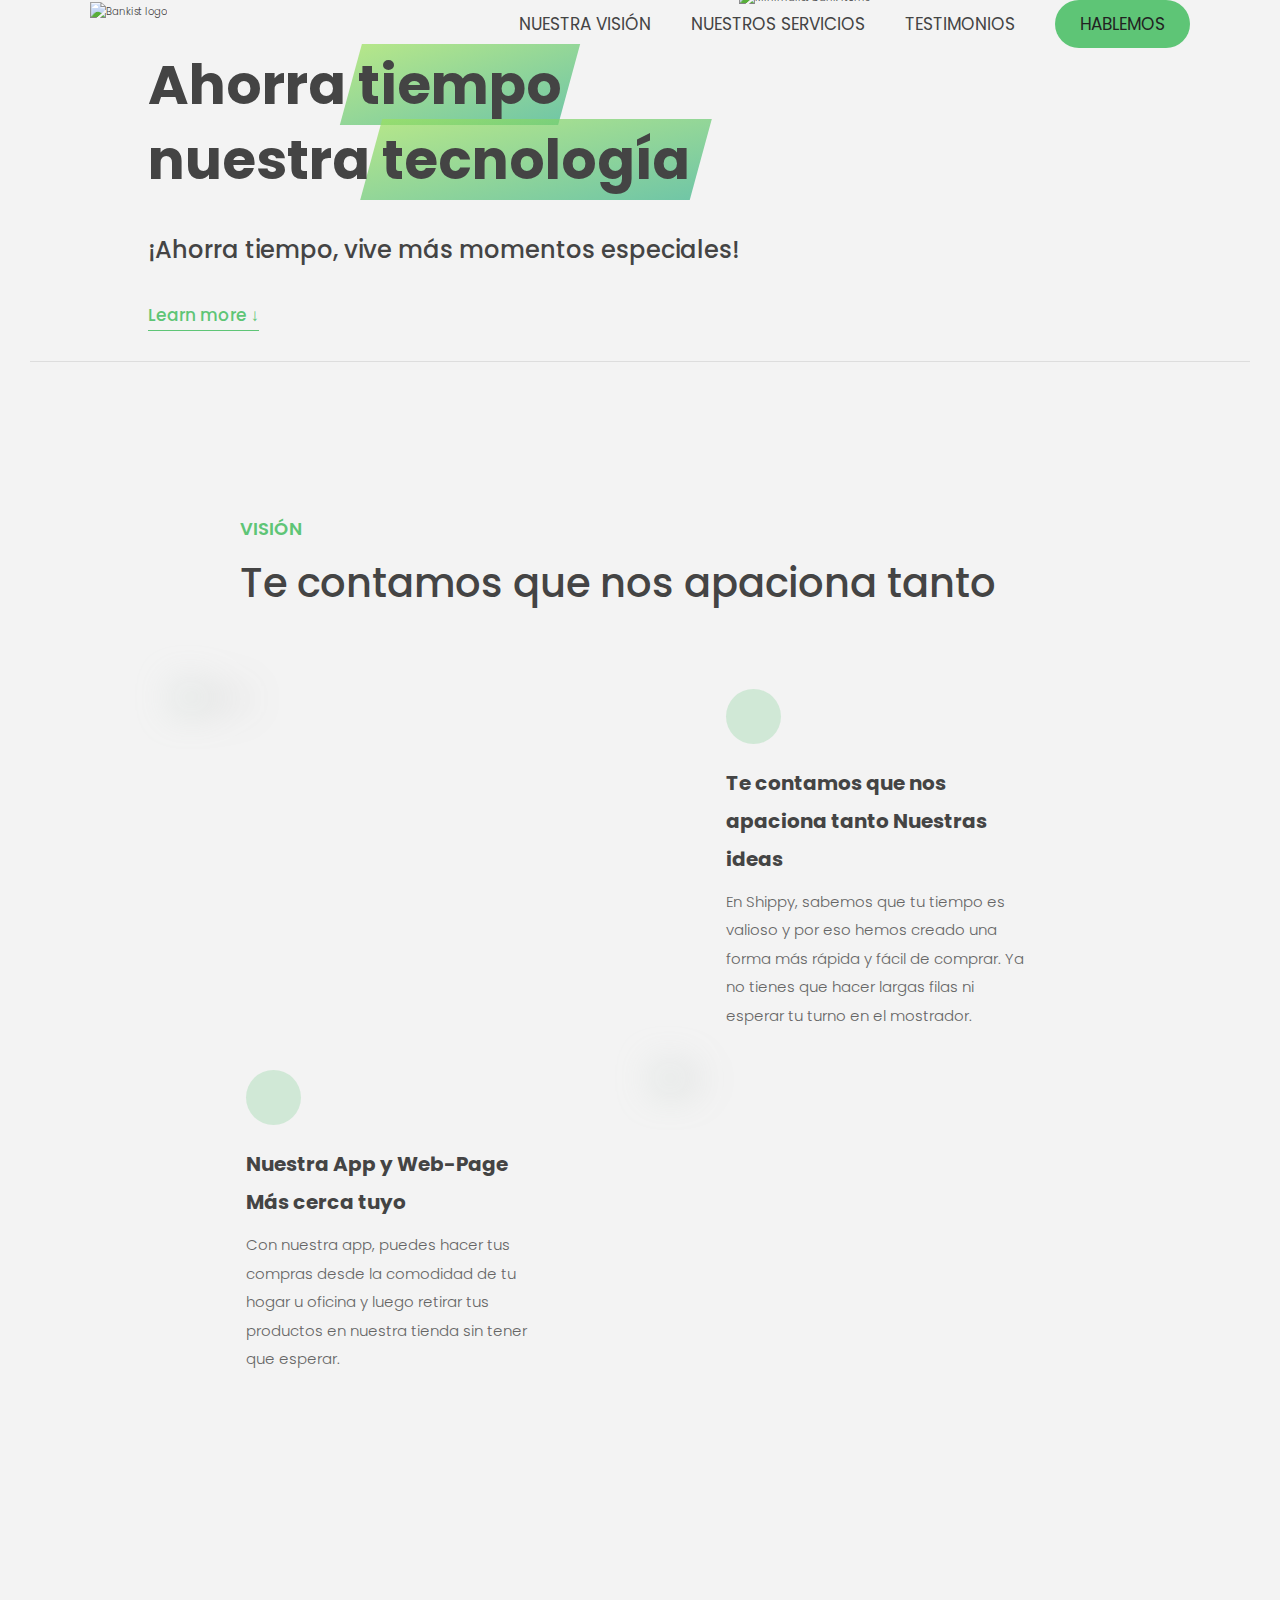
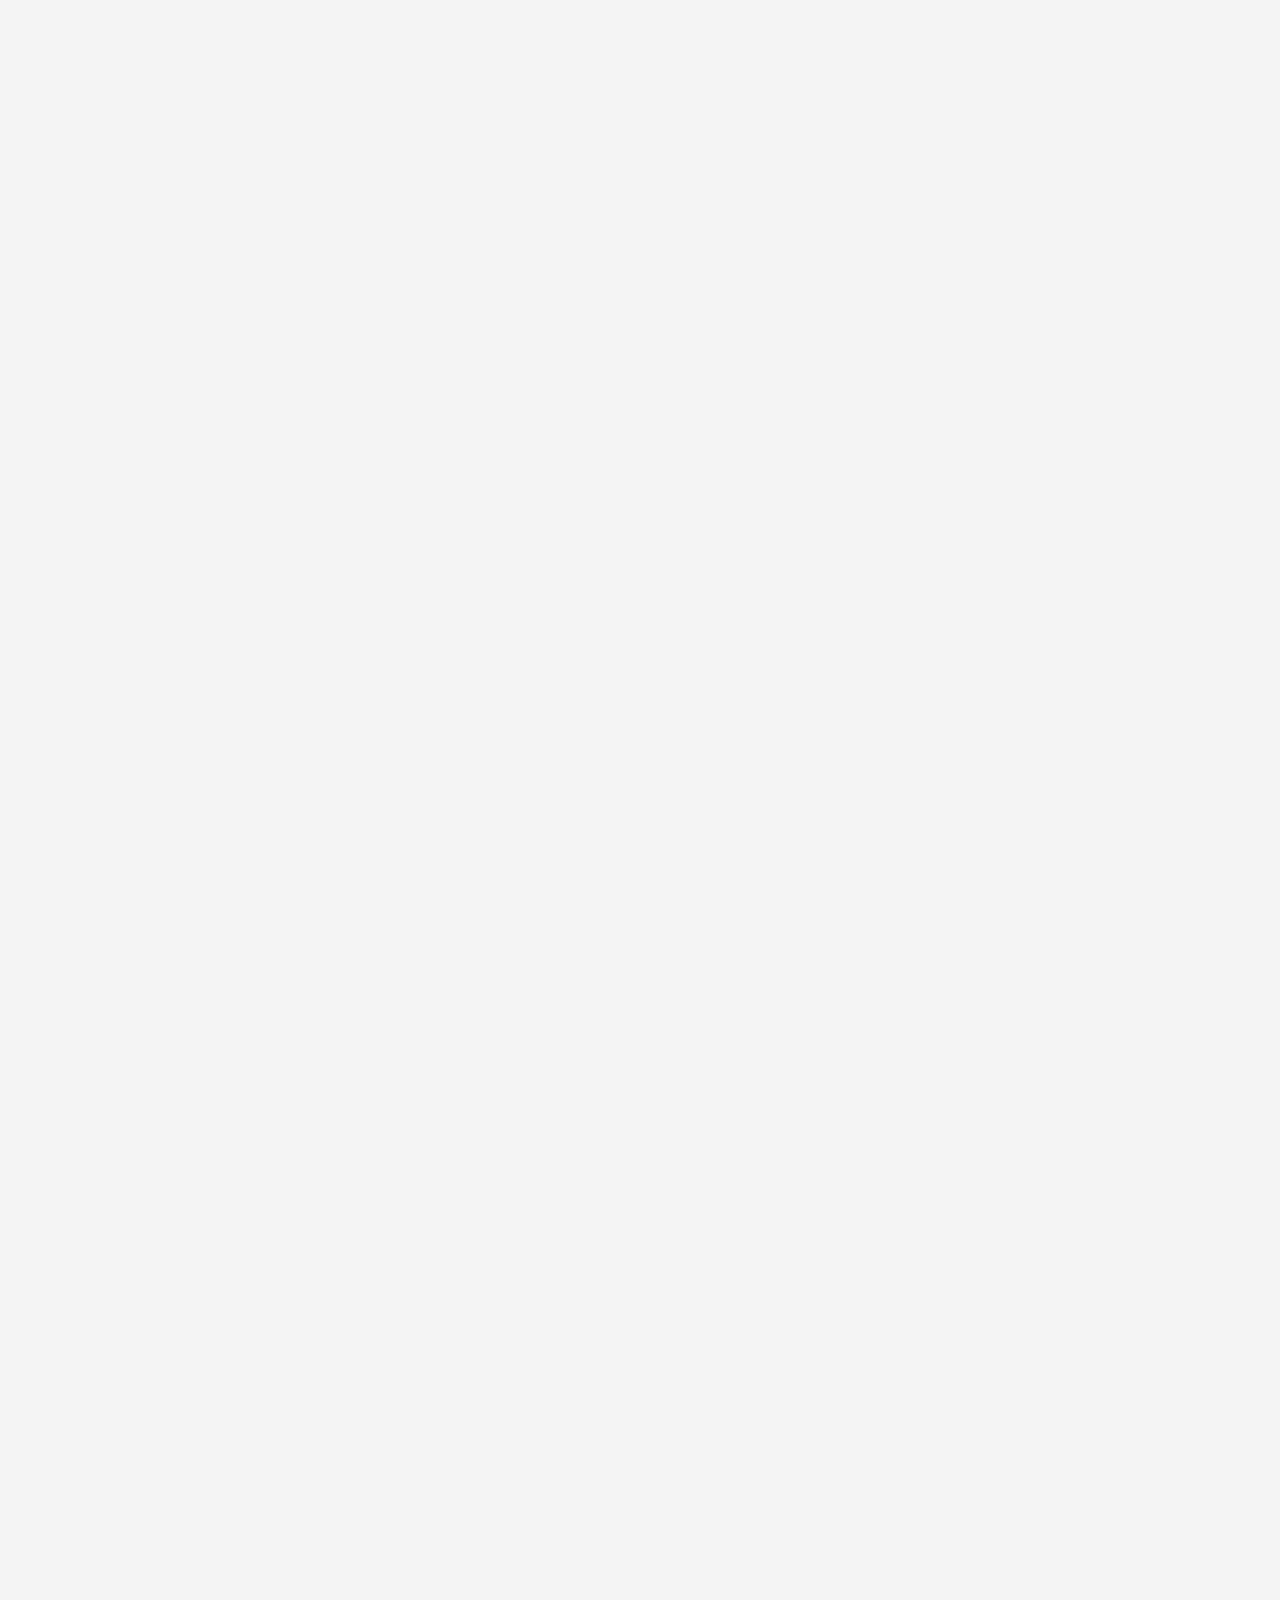
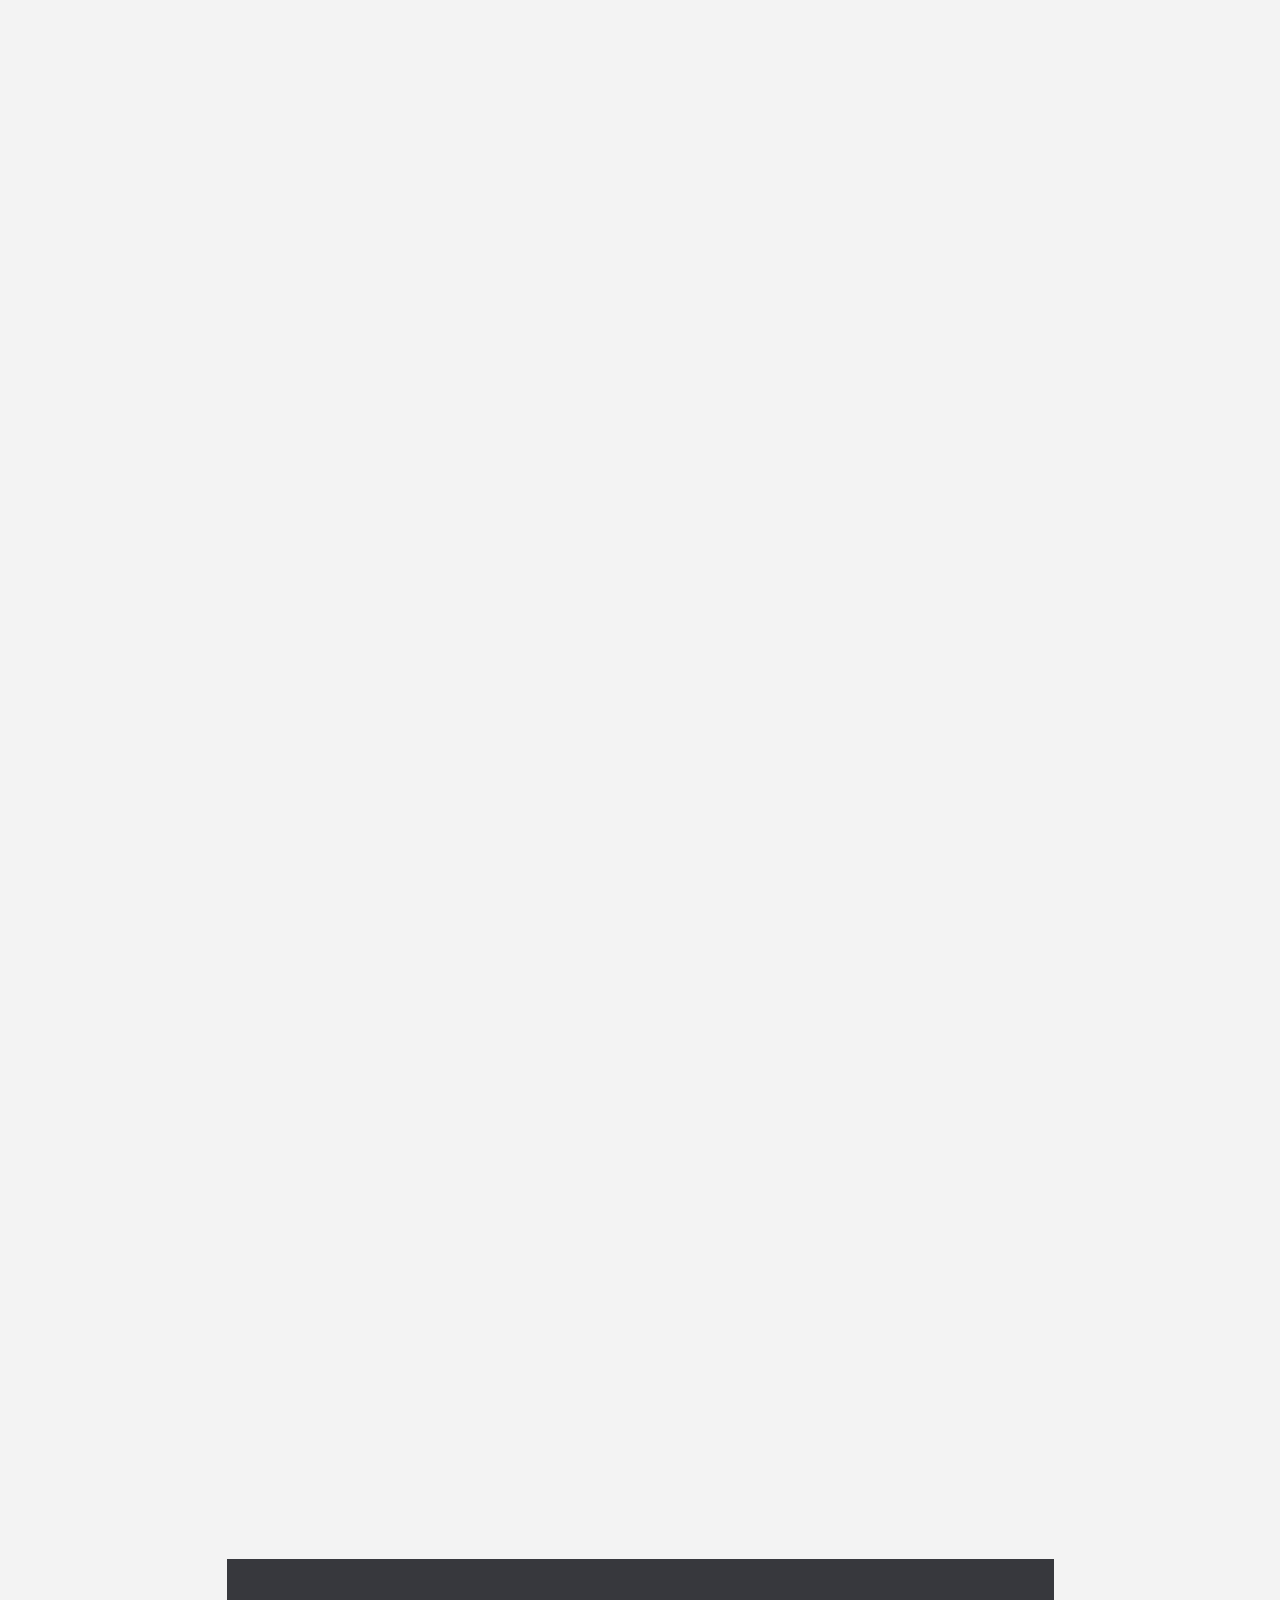
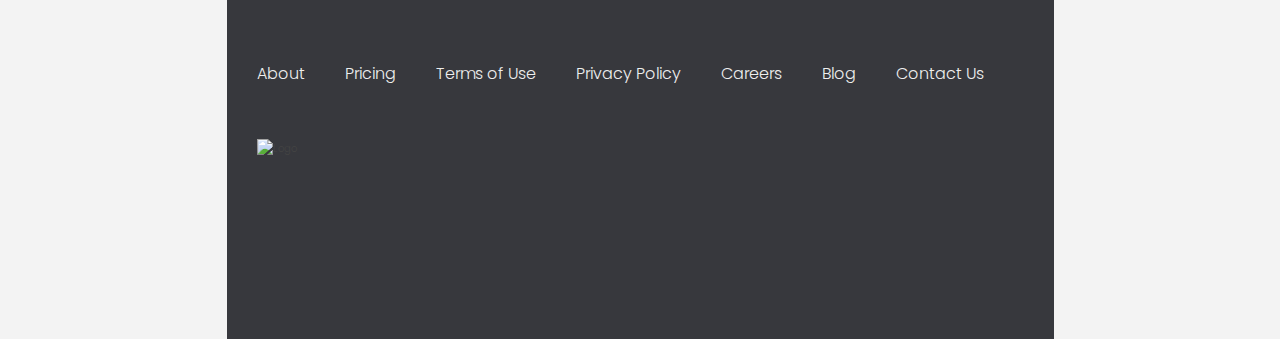
==== commit ef47b71c: "Update index.html" ====
--- a/index.html
+++ b/index.html
@@ -11,18 +11,14 @@
       rel="stylesheet"
     />
     <link rel="stylesheet" href="css.css" />
-    <title>COMPRA CON SHIPPY Y RETIRA EN EL LOCAL</title>
+    <title>COMPRA CON SHIPPY Y RETIRA EN EL LOCAL!</title>
   </head>
 
   <body>
     <header class="header">
       <nav class="nav">
         <img
-          src="
-          
-          https://static.vecteezy.com/system/resources/previews/002/589/904/non_2x/water-waves-ocean-flat-style-icon-free-vector.jpg
-          
-          
+          src="               https://img.freepik.com/vector-gratis/curvy-azul-dos-diseno-formas-estilo-banner_1017-25894.jpg
           "
           alt="Bankist logo"
           class="nav__logo"
@@ -69,7 +65,24 @@
           alt="Minimalist bank items"
         />
       </div>
-    </header>
+
+      <!-- copia para responsive -->
+<!-- 
+      <div class="header__title">        <h1>
+          Ahorra           <span class="highlight">tiempo</span> <br />
+          nuestra          <span class="highlight">tecnología</span>
+        </h1>
+        <h4>¡Ahorra tiempo, vive más momentos especiales!</h4>
+        <button class="btn--text btn--scroll-to">Learn more &DownArrow;</button>
+        <img
+          src="
+              https://images.unsplash.com/photo-1521401292936-0a2129a30b1c?ixlib=rb-4.0.3&ixid=M3wxMjA3fDB8MHxwaG90by1wYWdlfHx8fGVufDB8fHx8fA%3D%3D&auto=format&fit=crop&w=765&q=80
+                                        "
+          class="header__img"
+          alt="Minimalist bank items"
+        />
+      </div>
+    </header> -->
 
     <section class="section servicios" id="section--1">
       <div class="section__title">
@@ -169,6 +182,7 @@
             <span>03</span> Producto recibido
           </button>
         </div>
+
         <div
           class="operations__content operations__content--1 operations__content--active"
         >
@@ -177,6 +191,16 @@
               <use xlink:href="img/icons.svg#icon-upload"></use>
             </svg>
           </div>
+
+          <!-- ICONO CENTRADO
+          <div class="icono-centrado">
+            <div class="operations__icon operations__icon--1">
+              <svg>
+                <use xlink:href="img/icons.svg#icon-upload"></use>
+              </svg>
+            </div>
+          </div> -->
+
           <h5 class="operations__header">
             Todo Pago
           </h5>
@@ -195,14 +219,16 @@
           </p>
         </div>
 
-        <!-- COPIA:  -->
+        <!--  Encuentra lo que necesitas  -->
         <div
           class="operations__content operations__content--2 operations__content--active"
         >
-          <div class="operations__icon operations__icon--2">
-            <svg>
-              <use xlink:href="img/icons.svg#icon-upload"></use>
-            </svg>
+          <div class="icono-centrado">
+            <div class="operations__icon operations__icon--2">
+              <svg>
+                <use xlink:href="img/icons.svg#icon-upload"></use>
+              </svg>
+            </div>
           </div>
           <h5 class="operations__header">
             Encuentra lo que necesitas
@@ -281,7 +307,6 @@
       <div class="section__title section__title--testimonials">
         <h2 class="section__description">Not sure yet?</h2>
         <h3 class="section__header">
-          Acá estaría bueno incluir unos tesimonios:))
           Millions of Bankists are already making their lifes simpler.
         </h3>
       </div>
@@ -291,9 +316,6 @@
           <div class="testimonial">
             <h5 class="testimonial__header">Best financial decision ever!</h5>
             <blockquote class="testimonial__text">
-               Acá estaría bueno incluir unos tesimonios:))
-               Acá estaría bueno incluir unos tesimonios:))
-               Acá estaría bueno incluir unos tesimonios:))
               Lorem ipsum dolor sit, amet consectetur adipisicing elit.
               Accusantium quas quisquam non? Quas voluptate nulla minima
               deleniti optio ullam nesciunt, numquam corporis et asperiores
@@ -312,13 +334,9 @@
         <div class="slide slide--2">
           <div class="testimonial">
             <h5 class="testimonial__header">
-               Acá estaría bueno incluir unos tesimonios:))
-               Acá estaría bueno incluir unos tesimonios:))
               The last step to becoming a complete minimalist
             </h5>
             <blockquote class="testimonial__text">
-               Acá estaría bueno incluir unos tesimonios:))
-               Acá estaría bueno incluir unos tesimonios:)) Acá estaría bueno incluir unos tesimonios:))
               Quisquam itaque deserunt ullam, quia ea repellendus provident,
               ducimus neque ipsam modi voluptatibus doloremque, corrupti
               laborum. Incidunt numquam perferendis veritatis neque repellendus.
@@ -352,7 +370,7 @@
               <p class="testimonial__location">Lisbon, Portugal</p>
             </address>
           </div>
-        </div>  
+        </div>
 
         <button class="slider__btn slider__btn--left">&larr;</button>
         <button class="slider__btn slider__btn--right">&rarr;</button>
@@ -422,353 +440,3 @@
 </html>
 
 
-
-<!-- 
-
-
-<!DOCTYPE html>
-<html lang="en">
-  <head>
-    <meta charset="UTF-8" />
-    <meta name="viewport" content="width=device-width, initial-scale=1.0" />
-    <meta http-equiv="X-UA-Compatible" content="ie=edge" />
-    <link rel="shortcut icon" type="image/png" href="img/icon.png" />
-
-    <link
-      href="https://fonts.googleapis.com/css?family=Poppins:300,400,500,600&display=swap"
-      rel="stylesheet"
-    />
-    <link rel="stylesheet" href="css.css" />
-    <title>Static Template</title>
-  </head>
-
-  <body>
-    <header class="header">
-      <nav class="nav">
-        <img
-          src="
-          https://images.unsplash.com/photo-1468184271582-9198a28f064e?ixlib=rb-4.0.3&ixid=M3wxMjA3fDB8MHxwaG90by1wYWdlfHx8fGVufDB8fHx8fA%3D%3D&auto=format&fit=crop&w=1170&q=80
-          "
-          alt="Bankist logo"
-          class="nav__logo"
-          id="logo"
-          designer="Jonas"
-          data-version-number="3.0"
-        />
-        <ul class="nav__links">
-          <li class="nav__item">
-            <a class="nav__link" href="#section--1">Features</a>
-          </li>
-          <li class="nav__item">
-            <a class="nav__link" href="#section--2">Operations</a>
-          </li>
-          <li class="nav__item">
-            <a class="nav__link" href="#section--3">Testimonials</a>
-          </li>
-          <li class="nav__item">
-            <a class="nav__link nav__link--btn btn--show-modal" href="#"
-              >Open account</a
-            >
-          </li>
-        </ul>
-      </nav>
-
-          <span class="highlight">tiempo</span> <br />
-          nuestra
-          <span class="highlight">tecnología</span>
-        </h1>
-        <h4>¡Ahorra tiempo, vive más momentos especiales!</h4>
-        <button class="btn--text btn--scroll-to">Learn more &DownArrow;</button>
-        <img
-          src="img/hero.png"
-          class="header__img"
-          alt="Minimalist bank items"
-        />
-      </div>
-    </header>
-
-    <section class="section" id="section--1">
-      <div class="section__title">
-        <h2 class="section__description">Servicios</h2>
-        <h3 class="section__header">
-          Te contamos que nos apaciona tanto
-        </h3>
-      </div>
-
-      <div class="features">
-        <img
-          src="img/digital-lazy.jpg"
-          data-src="img/digital.jpg"
-          alt="Computer"
-          class="features__img lazy-img"
-        />
-        <div class="features__feature">
-          <div class="features__icon">
-            <svg>
-              <use xlink:href="img/icons.svg#icon-monitor"></use>
-            </svg>
-          </div>
-          <h5 class="features__header">
-            Te contamos que nos apaciona tanto Nuestras ideas
-          </h5>
-          <p>
-            En Shippy, sabemos que tu tiempo es valioso y por eso hemos creado
-            una forma más rápida y fácil de comprar. Ya no tienes que hacer
-            largas filas ni esperar tu turno en el mostrador.
-          </p>
-        </div>
-
-        <div class="features__feature">
-          <div class="features__icon">
-            <svg>
-              <use xlink:href="img/icons.svg#icon-trending-up"></use>
-            </svg>
-          </div>
-          <h5 class="features__header">
-            Nuestra App y Web-Page Más cerca tuyo
-          </h5>
-          <p>
-            Con nuestra app, puedes hacer tus compras desde la comodidad de tu
-            hogar u oficina y luego retirar tus productos en nuestra tienda sin
-            tener que esperar.
-          </p>
-        </div>
-        <img
-          src="img/grow-lazy.jpg"
-          data-src="img/grow.jpg"
-          alt="Plant"
-          class="features__img lazy-img"
-        />
-
-        <img
-          src="img/card-lazy.jpg"
-          data-src="img/card.jpg"
-          alt="Credit card"
-          class="features__img lazy-img"
-        />
-        <div class="features__feature">
-          <div class="features__icon">
-            <svg>
-              <use xlink:href="img/icons.svg#icon-credit-card"></use>
-            </svg>
-          </div>
-          <h5 class="features__header">Free debit card included</h5>
-          <p>
-            Quasi, fugit in cumque cupiditate reprehenderit debitis animi enim
-            eveniet consequatur odit quam quos possimus assumenda dicta fuga
-            inventore ab.
-          </p>
-        </div>
-      </div>
-    </section>
-
-    <section class="section" id="section--2">
-      <div class="section__title">
-        <h2 class="section__description">Operations</h2>
-        <h3 class="section__header">
-          Everything as simple as possible, but no simpler.
-        </h3>
-      </div>
-
-      <div class="operations">
-        <div class="operations__tab-container">
-          <button
-            class="btn operations__tab operations__tab--1 operations__tab--active"
-            data-tab="1"
-          >
-            <span>01</span>Instant Transfers
-          </button>
-          <button class="btn operations__tab operations__tab--2" data-tab="2">
-            <span>02</span>Instant Loans
-          </button>
-          <button class="btn operations__tab operations__tab--3" data-tab="3">
-            <span>03</span>Instant Closing
-          </button>
-        </div>
-        <div
-          class="operations__content operations__content--1 operations__content--active"
-        >
-          <div class="operations__icon operations__icon--1">
-            <svg>
-              <use xlink:href="img/icons.svg#icon-upload"></use>
-            </svg>
-          </div>
-          <h5 class="operations__header">
-            Tranfser money to anyone, instantly! No fees, no BS.
-          </h5>
-          <p>
-            Lorem ipsum dolor sit amet, consectetur adipisicing elit, sed do
-            eiusmod tempor incididunt ut labore et dolore magna aliqua. Ut enim
-            ad minim veniam, quis nostrud exercitation ullamco laboris nisi ut
-            aliquip ex ea commodo consequat.
-          </p>
-        </div>
-
-        <div class="operations__content operations__content--2">
-          <div class="operations__icon operations__icon--2">
-            <svg>
-              <use xlink:href="img/icons.svg#icon-home"></use>
-            </svg>
-          </div>
-          <h5 class="operations__header">
-            Buy a home or make your dreams come true, with instant loans.
-          </h5>
-          <p>
-            Duis aute irure dolor in reprehenderit in voluptate velit esse
-            cillum dolore eu fugiat nulla pariatur. Excepteur sint occaecat
-            cupidatat non proident, sunt in culpa qui officia deserunt mollit
-            anim id est laborum.
-          </p>
-        </div>
-        <div class="operations__content operations__content--3">
-          <div class="operations__icon operations__icon--3">
-            <svg>
-              <use xlink:href="img/icons.svg#icon-user-x"></use>
-            </svg>
-          </div>
-          <h5 class="operations__header">
-            No longer need your account? No problem! Close it instantly.
-          </h5>
-          <p>
-            Excepteur sint occaecat cupidatat non proident, sunt in culpa qui
-            officia deserunt mollit anim id est laborum. Ut enim ad minim
-            veniam, quis nostrud exercitation ullamco laboris nisi ut aliquip ex
-            ea commodo consequat.
-          </p>
-        </div>
-      </div>
-    </section>
-
-    <section class="section" id="section--3">
-      <div class="section__title section__title--testimonials">
-        <h2 class="section__description">Not sure yet?</h2>
-        <h3 class="section__header">
-          Millions of Bankists are already making their lifes simpler.
-        </h3>
-      </div>
-
-      <div class="slider">
-        <div class="slide slide--1">
-          <div class="testimonial">
-            <h5 class="testimonial__header">Best financial decision ever!</h5>
-            <blockquote class="testimonial__text">
-              Lorem ipsum dolor sit, amet consectetur adipisicing elit.
-              Accusantium quas quisquam non? Quas voluptate nulla minima
-              deleniti optio ullam nesciunt, numquam corporis et asperiores
-              laboriosam sunt, praesentium suscipit blanditiis. Necessitatibus
-              id alias reiciendis, perferendis facere pariatur dolore veniam
-              autem esse non voluptatem saepe provident nihil molestiae.
-            </blockquote>
-            <address class="testimonial__author">
-              <img src="img/user-1.jpg" alt="" class="testimonial__photo" />
-              <h6 class="testimonial__name">Aarav Lynn</h6>
-              <p class="testimonial__location">San Francisco, USA</p>
-            </address>
-          </div>
-        </div>
-
-        <div class="slide slide--2">
-          <div class="testimonial">
-            <h5 class="testimonial__header">
-              The last step to becoming a complete minimalist
-            </h5>
-            <blockquote class="testimonial__text">
-              Quisquam itaque deserunt ullam, quia ea repellendus provident,
-              ducimus neque ipsam modi voluptatibus doloremque, corrupti
-              laborum. Incidunt numquam perferendis veritatis neque repellendus.
-              Lorem, ipsum dolor sit amet consectetur adipisicing elit. Illo
-              deserunt exercitationem deleniti.
-            </blockquote>
-            <address class="testimonial__author">
-              <img src="img/user-2.jpg" alt="" class="testimonial__photo" />
-              <h6 class="testimonial__name">Miyah Miles</h6>
-              <p class="testimonial__location">London, UK</p>
-            </address>
-          </div>
-        </div>
-
-        <div class="slide slide--3">
-          <div class="testimonial">
-            <h5 class="testimonial__header">
-              Finally free from old-school banks
-            </h5>
-            <blockquote class="testimonial__text">
-              Debitis, nihil sit minus suscipit magni aperiam vel tenetur
-              incidunt commodi architecto numquam omnis nulla autem,
-              necessitatibus blanditiis modi similique quidem. Odio aliquam
-              culpa dicta beatae quod maiores ipsa minus consequatur error sunt,
-              deleniti saepe aliquid quos inventore sequi. Necessitatibus id
-              alias reiciendis, perferendis facere.
-            </blockquote>
-            <address class="testimonial__author">
-              <img src="img/user-3.jpg" alt="" class="testimonial__photo" />
-              <h6 class="testimonial__name">Francisco Gomes</h6>
-              <p class="testimonial__location">Lisbon, Portugal</p>
-            </address>
-          </div>
-        </div>
-
-        <button class="slider__btn slider__btn--left">&larr;</button>
-        <button class="slider__btn slider__btn--right">&rarr;</button>
-        <div class="dots"></div>
-      </div>
-    </section>
-
-    <section class="section section--sign-up">
-      <div class="section__title">
-        <h3 class="section__header">
-          The best day to join Bankist was one year ago. The second best is
-          today!
-        </h3>
-      </div>
-      <button class="btn btn--show-modal">Open your free account today!</button>
-    </section>
-
-    <footer class="footer">
-      <ul class="footer__nav">
-        <li class="footer__item">
-          <a class="footer__link" href="#">About</a>
-        </li>
-        <li class="footer__item">
-          <a class="footer__link" href="#">Pricing</a>
-        </li>
-        <li class="footer__item">
-          <a class="footer__link" href="#">Terms of Use</a>
-        </li>
-        <li class="footer__item">
-          <a class="footer__link" href="#">Privacy Policy</a>
-        </li>
-        <li class="footer__item">
-          <a class="footer__link" href="#">Careers</a>
-        </li>
-        <li class="footer__item">
-          <a class="footer__link" href="#">Blog</a>
-        </li>
-        <li class="footer__item">
-          <a class="footer__link" href="#">Contact Us</a>
-        </li>
-      </ul>
-      <img src="img/icon.png" alt="Logo" class="footer__logo" />
-    </footer>
-
-    <div class="modal hidden">
-      <button class="btn--close-modal">&times;</button>
-      <h2 class="modal__header">
-        Open your bank account <br />
-        in just <span class="highlight">5 minutes</span>
-      </h2>
-      <form class="modal__form">
-        <label>First Name</label>
-        <input type="text" />
-        <label>Last Name</label>
-        <input type="text" />
-        <label>Email Address</label>
-        <input type="email" />
-        <button class="btn">Next step &rarr;</button>
-      </form>
-    </div>
-    <div class="overlay hidden"></div>
-
-    <script defer src="js.js"></script>
-  </body>
-</html> -->
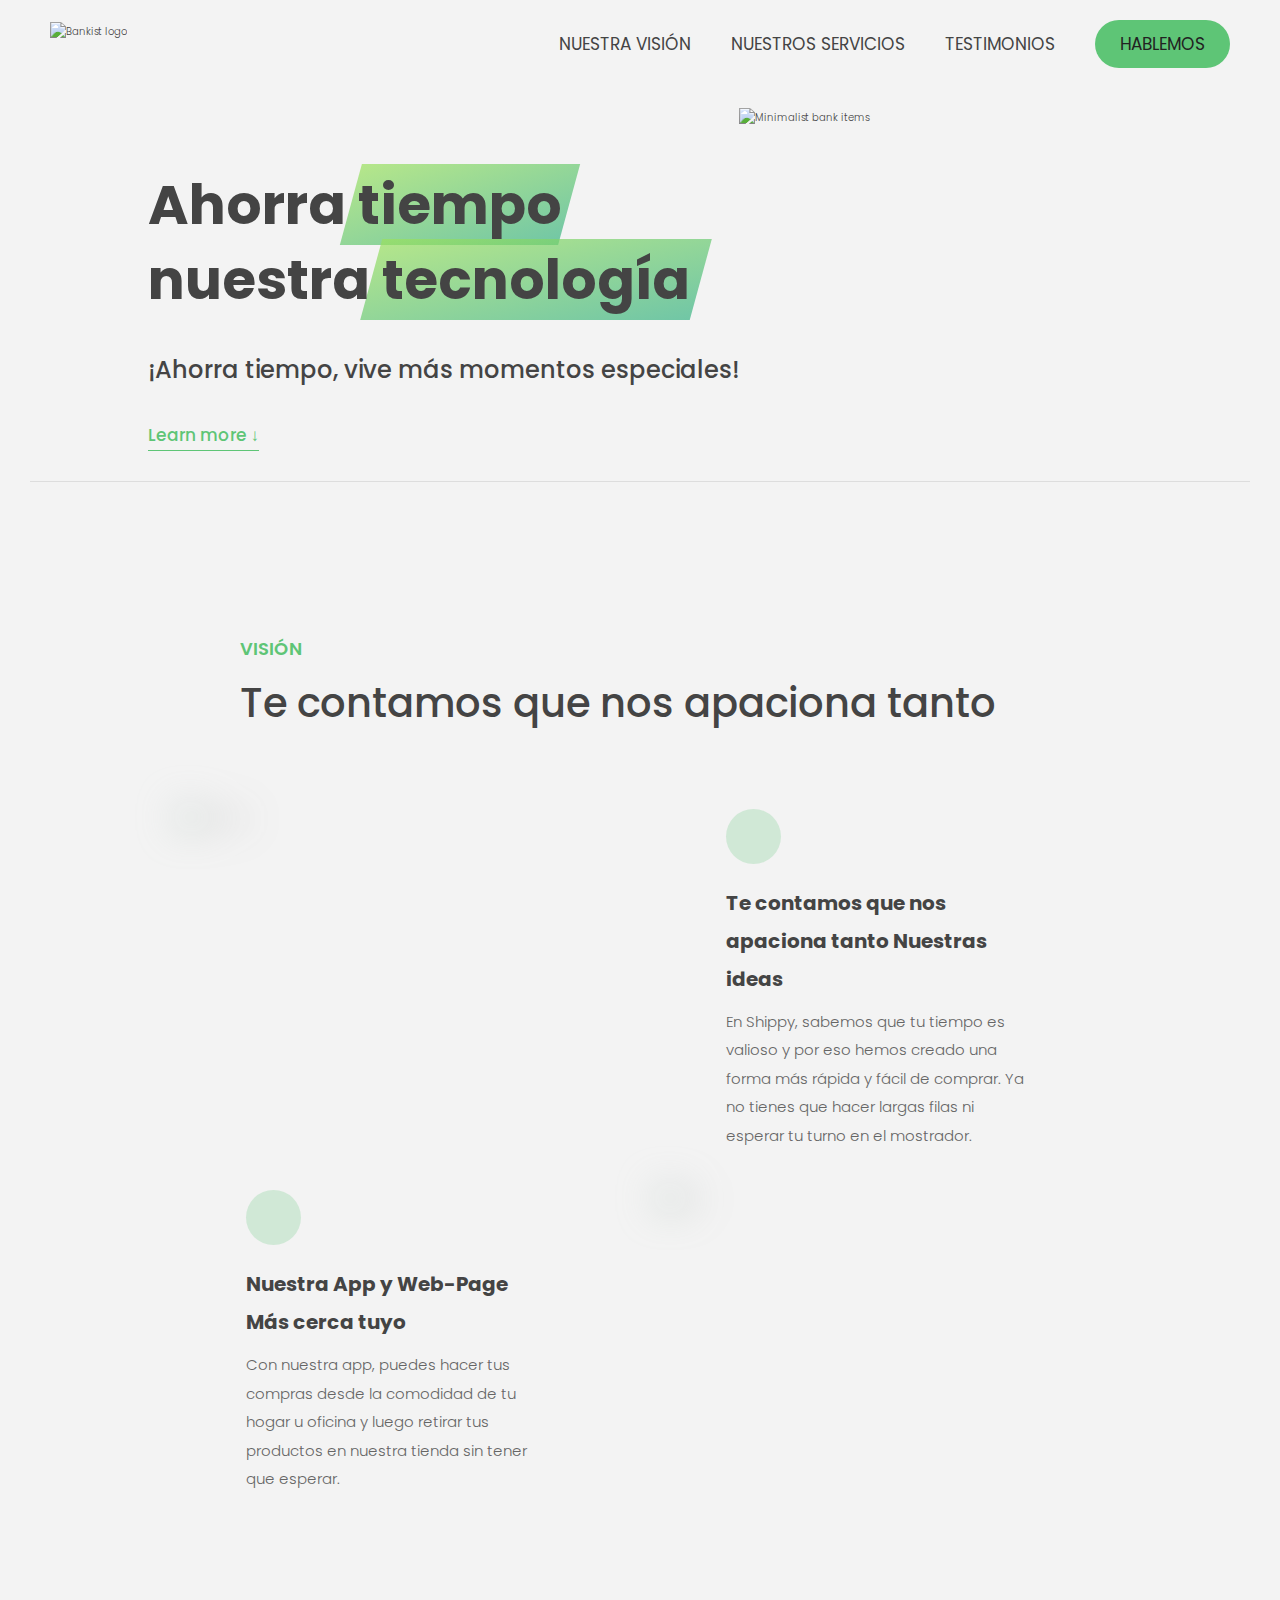
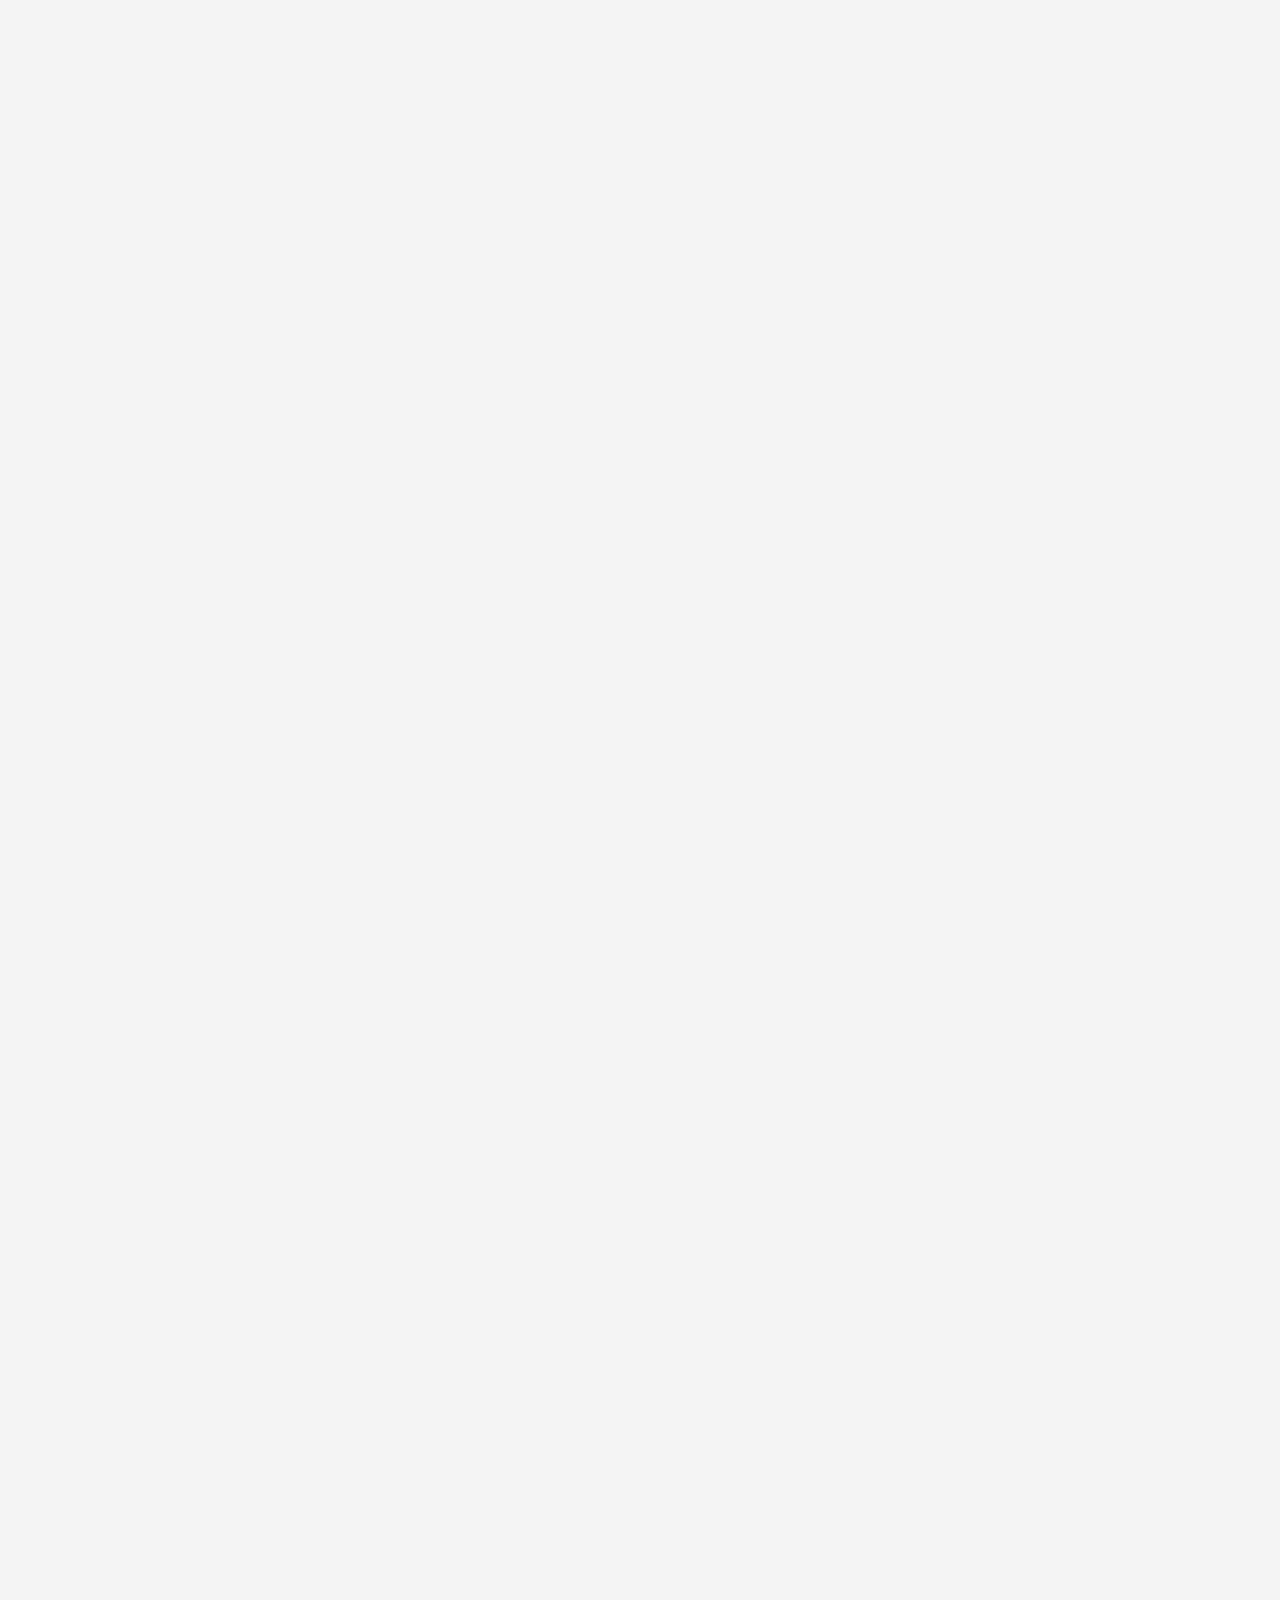
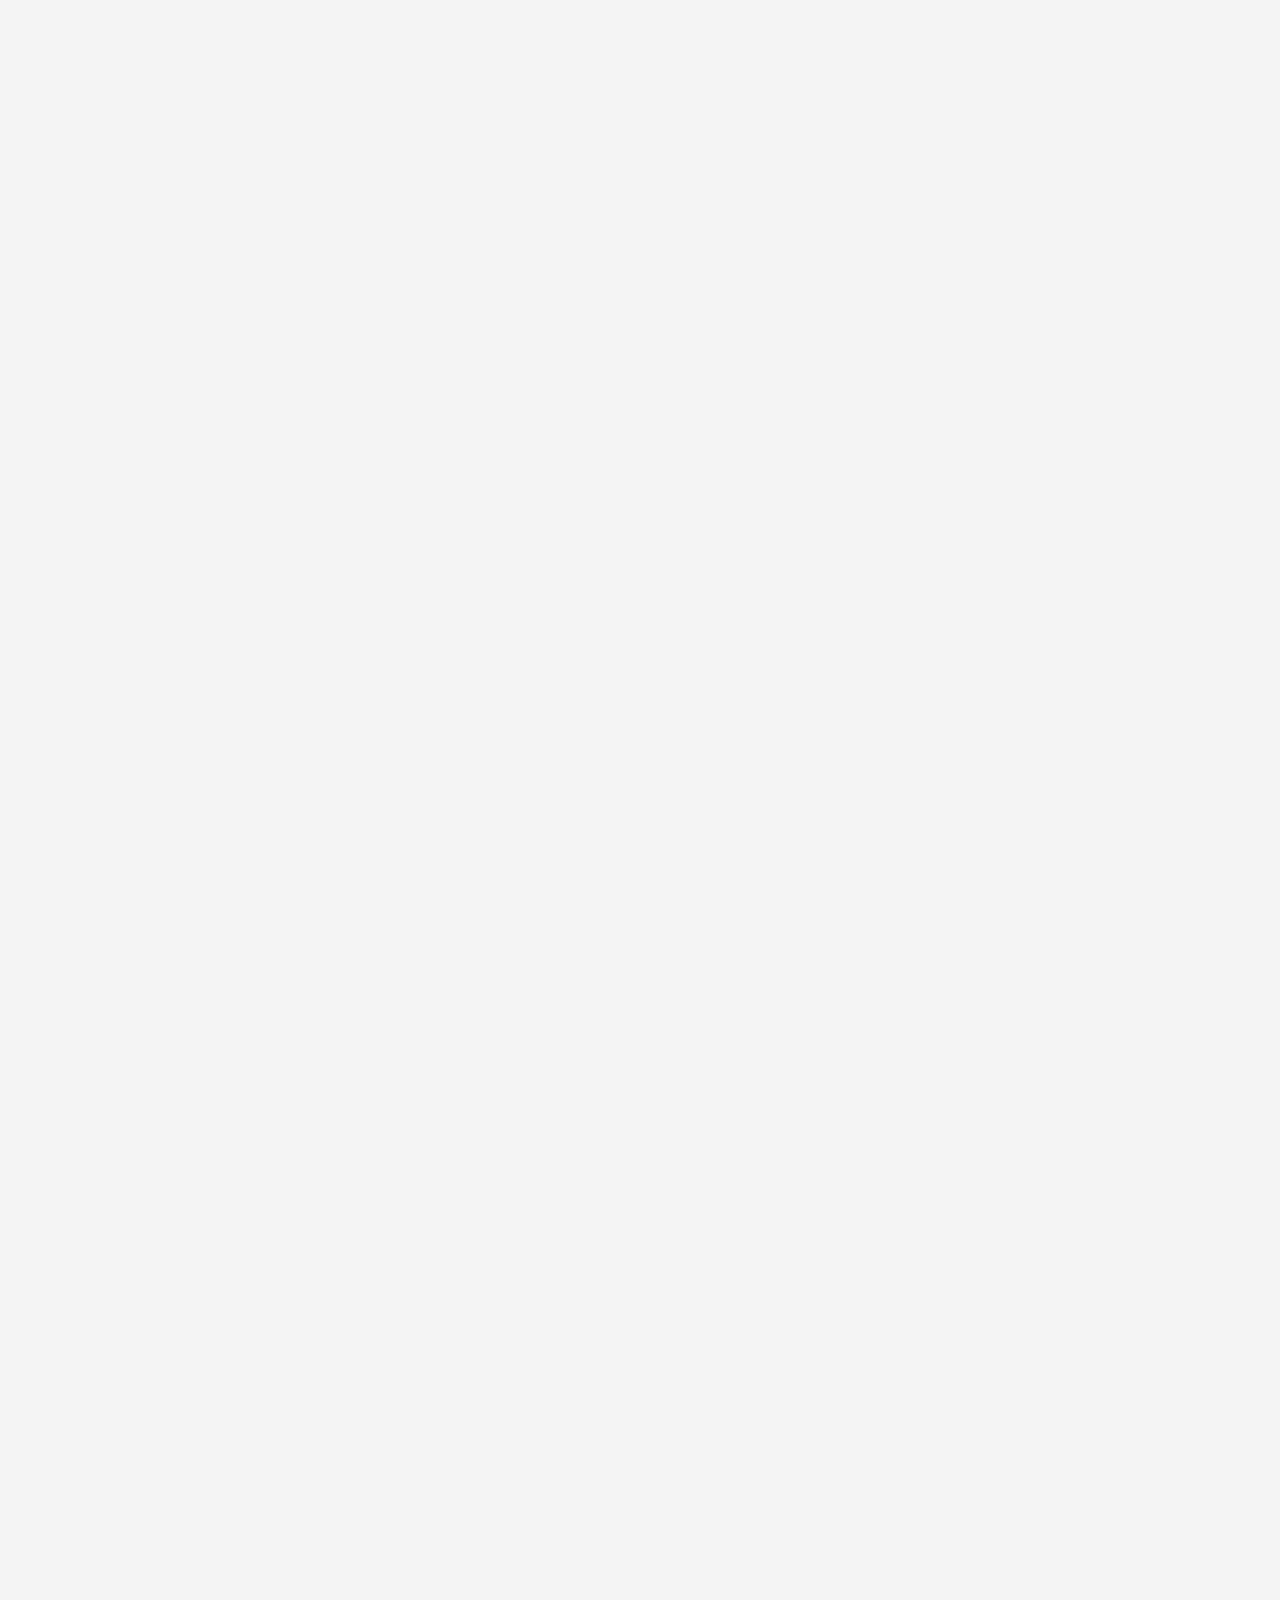
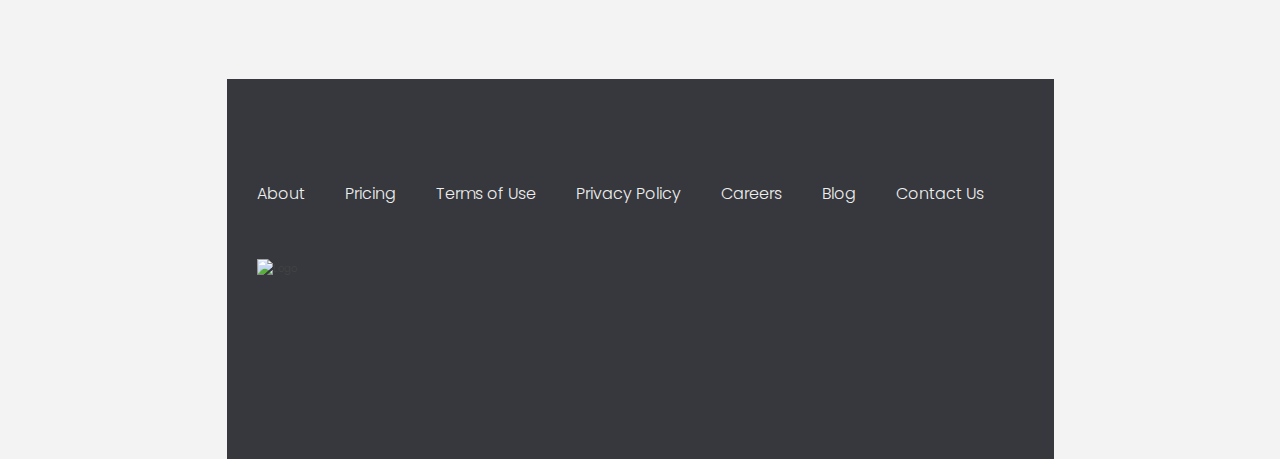
==== commit 3a254add: "dfgd" ====
--- a/index.html
+++ b/index.html
@@ -314,19 +314,14 @@
       <div class="slider">
         <div class="slide slide--1">
           <div class="testimonial">
-            <h5 class="testimonial__header">Best financial decision ever!</h5>
+            <h5 class="testimonial__header">Tomé la mejor decisión del mundo!</h5>
             <blockquote class="testimonial__text">
-              Lorem ipsum dolor sit, amet consectetur adipisicing elit.
-              Accusantium quas quisquam non? Quas voluptate nulla minima
-              deleniti optio ullam nesciunt, numquam corporis et asperiores
-              laboriosam sunt, praesentium suscipit blanditiis. Necessitatibus
-              id alias reiciendis, perferendis facere pariatur dolore veniam
-              autem esse non voluptatem saepe provident nihil molestiae.
+            “Teiki me ayudó a organizar mis compras semanales de una manera incríble, ahora ahorro más de media hora en un proceso que antes me llevaba el doble de tiempo”
             </blockquote>
             <address class="testimonial__author">
               <img src="img/user-1.jpg" alt="" class="testimonial__photo" />
               <h6 class="testimonial__name">Aarav Lynn</h6>
-              <p class="testimonial__location">San Francisco, USA</p>
+              <p class="testimonial__location">Buenos Aires, Argentina</p>
             </address>
           </div>
         </div>
@@ -334,19 +329,15 @@
         <div class="slide slide--2">
           <div class="testimonial">
             <h5 class="testimonial__header">
-              The last step to becoming a complete minimalist
+              Lo que me faltaba para tener toda la información al alcance de la mano
             </h5>
             <blockquote class="testimonial__text">
-              Quisquam itaque deserunt ullam, quia ea repellendus provident,
-              ducimus neque ipsam modi voluptatibus doloremque, corrupti
-              laborum. Incidunt numquam perferendis veritatis neque repellendus.
-              Lorem, ipsum dolor sit amet consectetur adipisicing elit. Illo
-              deserunt exercitationem deleniti.
+              “Con Teiki hago todo más rápido y encuentro los productos que quiero comprar en mi barrio en comercios que incluso antes no conocía. Se la recomendé a todos mis amigos”.
             </blockquote>
             <address class="testimonial__author">
               <img src="img/user-2.jpg" alt="" class="testimonial__photo" />
               <h6 class="testimonial__name">Miyah Miles</h6>
-              <p class="testimonial__location">London, UK</p>
+              <p class="testimonial__location">Buenos Aires, Argentina</p>
             </address>
           </div>
         </div>
@@ -354,15 +345,11 @@
         <div class="slide slide--3">
           <div class="testimonial">
             <h5 class="testimonial__header">
-              Finally free from old-school banks
+              Lo que me faltaba para tener toda la información al alcance de la mano
             </h5>
             <blockquote class="testimonial__text">
-              Debitis, nihil sit minus suscipit magni aperiam vel tenetur
-              incidunt commodi architecto numquam omnis nulla autem,
-              necessitatibus blanditiis modi similique quidem. Odio aliquam
-              culpa dicta beatae quod maiores ipsa minus consequatur error sunt,
-              deleniti saepe aliquid quos inventore sequi. Necessitatibus id
-              alias reiciendis, perferendis facere.
+              “Con Teiki hago todo más rápido y encuentro los productos que quiero comprar en mi barrio en comercios que incluso antes no conocía. Se la recomendé a todos mis amigos”.
+          
             </blockquote>
             <address class="testimonial__author">
               <img src="img/user-3.jpg" alt="" class="testimonial__photo" />
--- a/css.css
+++ b/css.css
@@ -1,675 +1,819 @@
 /* The page is NOT responsive. You can implement responsiveness yourself if you wanna have some fun 😃 */
 
 :root {
-    --color-primary: #5ec576;
-    --color-secondary: #ffcb03;
-    --color-tertiary: #ff585f;
-    --color-primary-darker: #4bbb7d;
-    --color-secondary-darker: #ffbb00;
-    --color-tertiary-darker: #fd424b;
-    --color-primary-opacity: #5ec5763a;
-    --color-secondary-opacity: #ffcd0331;
-    --color-tertiary-opacity: #ff58602d;
-    --gradient-primary: linear-gradient(to top left, #39b385, #9be15d);
-    --gradient-secondary: linear-gradient(to top left, #ffb003, #ffcb03);
-  }
-  
-  * {
-    margin: 0;
-    padding: 0;
-    box-sizing: inherit;
-  }
-  
-  html {
-    font-size: 62.5%;
-    box-sizing: border-box;
-  }
-  
-  body {
-    font-family: "Poppins", sans-serif;
-    font-weight: 300;
-    color: #444;
-    line-height: 1.9;
-    background-color: #f3f3f3;
-  }
-  
-  /* GENERAL ELEMENTS */
-  .section {
-    padding: 15rem 3rem;
-    border-top: 1px solid #ddd;
-  
-    transition: transform 1s, opacity 1s;
-  }
-  
-  .section--hidden {
-    opacity: 0;
-    transform: translateY(8rem);
-  }
-  
-  .section__title {
-    max-width: 80rem;
-    margin: 0 auto 8rem auto;
-  }
-  
-  .section__description {
-    font-size: 1.8rem;
-    font-weight: 600;
-    text-transform: uppercase;
-    color: var(--color-primary);
-    margin-bottom: 1rem;
-  }
-  
-  .section__header {
-    font-size: 4rem;
-    line-height: 1.3;
-    font-weight: 500;
-  }
-  
-  .btn {
-    display: inline-block;
-    background-color: var(--color-primary);
-    font-size: 1.6rem;
-    font-family: inherit;
-    font-weight: 500;
-    border: none;
-    padding: 1.25rem 4.5rem;
-    border-radius: 10rem;
-    cursor: pointer;
+  --color-primary: #5ec576;
+  --color-secondary: #ffcb03;
+  --color-tertiary: #ff585f;
+  --color-primary-darker: #4bbb7d;
+  --color-secondary-darker: #ffbb00;
+  --color-tertiary-darker: #fd424b;
+  --color-primary-opacity: #5ec5763a;
+  --color-secondary-opacity: #ffcd0331;
+  --color-tertiary-opacity: #ff58602d;
+  --gradient-primary: linear-gradient(to top left, #39b385, #9be15d);
+  --gradient-secondary: linear-gradient(to top left, #ffb003, #ffcb03);
+}
+
+* {
+  margin: 0;
+  padding: 0;
+  box-sizing: inherit;
+}
+
+html {
+  font-size: 62.5%;
+  box-sizing: border-box;
+}
+
+body {
+  font-family: "Poppins", sans-serif;
+  font-weight: 300;
+  color: #444;
+  line-height: 1.9;
+  background-color: #f3f3f3;
+}
+
+/* GENERAL ELEMENTS */
+.section {
+  padding: 15rem 3rem;
+  border-top: 1px solid #ddd;
+
+  transition: transform 1s, opacity 1s;
+}
+
+.section--hidden {
+  opacity: 0;
+  transform: translateY(8rem);
+}
+
+.section__title {
+  max-width: 80rem;
+  margin: 0 auto 8rem auto;
+}
+
+.section__description {
+  font-size: 1.8rem;
+  font-weight: 600;
+  text-transform: uppercase;
+  color: var(--color-primary);
+  margin-bottom: 1rem;
+}
+
+.section__header {
+  font-size: 4rem;
+  line-height: 1.3;
+  font-weight: 500;
+}
+
+.btn {
+  display: inline-block;
+  background-color: var(--color-primary);
+  font-size: 1.6rem;
+  font-family: inherit;
+  font-weight: 500;
+  border: none;
+  padding: 1.25rem 4.5rem;
+  border-radius: 10rem;
+  cursor: pointer;
+  transition: all 0.3s;
+}
+
+.btn:hover {
+  background-color: var(--color-primary-darker);
+}
+
+.btn--text {
+  display: inline-block;
+  background: none;
+  font-size: 1.7rem;
+  font-family: inherit;
+  font-weight: 500;
+  color: var(--color-primary);
+  border: none;
+  border-bottom: 1px solid currentColor;
+  padding-bottom: 2px;
+  cursor: pointer;
+  transition: all 0.3s;
+}
+
+p {
+  color: #666;
+}
+
+
+@media screen and (max-width: 767px)
+{
+p {
+  color: #666;
+  font-size: 15px;
+}}
+
+
+/* This is BAD for accessibility! Don't do in the real world! */
+button:focus {
+  outline: none;
+}
+
+img {
+  transition: filter 0.5s;
+}
+
+.lazy-img {
+  filter: blur(20px);
+}
+
+/* NAVIGATION */
+.nav {
+  display: flex;
+  justify-content: space-between;
+  align-items: center;
+  height: 9rem;
+  width: 100%;
+  padding: 2rem;
+  /* padding: 0 6rem; */
+  z-index: 100;
+}
+
+/* nav and stickly class at the same time */
+.nav.sticky {
+  position: fixed;
+  background-color: rgba(255, 255, 255, 0.95);
+}
+
+.nav__logo {
+  height: 4.5rem;
+  transition: all 0.3s;
+}
+
+.nav__links {
+  display: flex;
+  align-items: center;
+  list-style: none;
+}
+
+.nav__item {
+  margin-left: 4rem;
+}
+
+.nav__link:link,
+.nav__link:visited {
+  font-size: 1.7rem;
+  font-weight: 400;
+  color: inherit;
+  text-decoration: none;
+  display: block;
+  transition: all 0.3s;
+}
+
+.nav__link--btn:link,
+.nav__link--btn:visited {
+  padding: 0.8rem 2.5rem;
+  border-radius: 3rem;
+  background-color: var(--color-primary);
+  color: #222;
+}
+
+.nav__link--btn:hover,
+.nav__link--btn:active {
+  color: inherit;
+  background-color: var(--color-primary-darker);
+  color: #333;
+}
+
+/* RESPONSIVE */
+@media screen and (max-width: 767px) {
+  .nav__links .nav__link:link,
+  .nav__links .nav__link:visited {
+    font-size: 5px; /* Cambia el tamaño de la letra según tus preferencias */
+    font-weight: 400;
+    color: inherit;
+    text-decoration: none;
+    display: block;
     transition: all 0.3s;
   }
-  
-  .btn:hover {
-    background-color: var(--color-primary-darker);
-  }
-  
-  .btn--text {
-    display: inline-block;
-    background: none;
-    font-size: 1.7rem;
-    font-family: inherit;
-    font-weight: 500;
-    color: var(--color-primary);
-    border: none;
-    border-bottom: 1px solid currentColor;
-    padding-bottom: 2px;
-    cursor: pointer;
-    transition: all 0.3s;
-  }
-  
-  p {
-    color: #666;
-  }
-  
-  /* This is BAD for accessibility! Don't do in the real world! */
-  button:focus {
-    outline: none;
-  }
-  
-  img {
-    transition: filter 0.5s;
-  }
-  
-  .lazy-img {
-    filter: blur(20px);
-  }
-  
-  /* NAVIGATION */
   .nav {
     display: flex;
     justify-content: space-between;
     align-items: center;
     height: 9rem;
     width: 100%;
-    padding: 0 6rem;
     z-index: 100;
-  }
-  
-  /* nav and stickly class at the same time */
-  .nav.sticky {
-    position: fixed;
-    background-color: rgba(255, 255, 255, 0.95);
-  }
-  
-  .nav__logo {
-    height: 4.5rem;
-    transition: all 0.3s;
-  }
-  
-  .nav__links {
-    display: flex;
-    align-items: center;
-    list-style: none;
-  }
-  
-  .nav__item {
-    margin-left: 4rem;
-  }
-  
-  .nav__link:link,
-  .nav__link:visited {
-    font-size: 1.7rem;
-    font-weight: 400;
-    color: inherit;
-    text-decoration: none;
-    display: block;
-    transition: all 0.3s;
-  }
-  
-  .nav__link--btn:link,
-  .nav__link--btn:visited {
-    padding: 0.8rem 2.5rem;
-    border-radius: 3rem;
-    background-color: var(--color-primary);
-    color: #222;
-  }
-  
-  .nav__link--btn:hover,
-  .nav__link--btn:active {
-    color: inherit;
-    background-color: var(--color-primary-darker);
-    color: #333;
-  }
-  
-  /* HEADER */
-  .header {
-    padding: 0 3rem;
-    height: 100vh;
+    padding: 0;
+  }
+}
+
+/* HEADER */
+
+.header {
+  padding: 0 3rem;
+  height: 100vh;
+  display: flex;
+  flex-direction: column;
+  align-items: center;
+}
+
+/* para responsive */
+.header {
+  padding: 0 3rem;
+  height: 1200px;
+  display: flex;
+  flex-direction: column;
+  align-items: center;
+}
+
+.header__title {
+  flex: 1;
+  max-width: 115rem;
+  display: grid;
+  grid-template-columns: 3fr 2fr;
+  row-gap: 3rem;
+  align-content: center;
+  justify-content: center;
+  padding-top: 8rem;
+  align-items: start;
+  justify-items: start;
+}
+
+
+@media screen and (max-width: 767px)
+{
+.header__title {
+  flex: 1;
+  max-width: 115rem;
+  display: grid;
+  grid-template-columns: 3fr 2fr;
+  row-gap: 3rem;
+  align-content: center;
+  justify-content: center;
+  padding-left: 11rem;
+  padding-top: 8rem;
+  align-items: start;
+  justify-items: start;
+} }
+
+
+h1 {
+  font-size: 5.5rem;
+  line-height: 1.35;
+}
+
+h4 {
+  font-size: 2.4rem;
+  font-weight: 500;
+}
+
+.header__img {
+  width: 100%;
+  grid-column: 2 / 3;
+  grid-row: 1 / span 4;
+  transform: translateY(-6rem);
+}
+
+
+/* RESPONSIVE  */
+@media screen and (max-width: 767px){
+  .header__img {
+    width: 100%;
+    grid-column: 1 / 3;
+    grid-row: 1 / span 4;
+    transform: translateY(-6rem);
+  }
+ }
+
+
+
+
+.highlight {
+  position: relative;
+}
+
+.highlight::after {
+  display: block;
+  content: "";
+  position: absolute;
+  bottom: 0;
+  left: 0;
+  height: 100%;
+  width: 100%;
+  z-index: -1;
+  opacity: 0.7;
+  transform: scale(1.07, 1.05) skewX(-15deg);
+  background-image: var(--gradient-primary);
+}
+
+/* FEATURES SERVICIOS */
+.features {
+  display: grid;
+  grid-template-columns: 1fr 1fr;
+  gap: 4rem;
+  margin: 0 12rem;
+}
+
+.features__img {
+  width: 100%;
+}
+
+.features__feature {
+  align-self: center;
+  justify-self: center;
+  width: 70%;
+  font-size: 1.5rem;
+}
+
+.features__icon {
+  display: flex;
+  align-items: center;
+  justify-content: center;
+  background-color: var(--color-primary-opacity);
+  height: 5.5rem;
+  width: 5.5rem;
+  border-radius: 50%;
+  margin-bottom: 2rem;
+}
+
+.features__icon svg {
+  height: 2.5rem;
+  width: 2.5rem;
+  fill: var(--color-primary);
+}
+
+.features__header {
+  font-size: 2rem;
+  margin-bottom: 1rem;
+}
+
+@media screen and (max-width: 850px) {
+  .features {
     display: flex;
     flex-direction: column;
     align-items: center;
-  }
-  
-  .header__title {
-    flex: 1;
-  
-    max-width: 115rem;
-    display: grid;
-    grid-template-columns: 3fr 2fr;
-    row-gap: 3rem;
-    align-content: center;
-    justify-content: center;
-  
-    align-items: start;
-    justify-items: start;
-  }
-  
-  h1 {
-    font-size: 5.5rem;
-    line-height: 1.35;
-  }
-  
-  h4 {
-    font-size: 2.4rem;
-    font-weight: 500;
-  }
-  
-  .header__img {
-    width: 100%;
-    grid-column: 2 / 3;
-    grid-row: 1 / span 4;
-    transform: translateY(-6rem);
-  }
-  
-  .highlight {
-    position: relative;
-  }
-  
-  .highlight::after {
-    display: block;
-    content: "";
-    position: absolute;
-    bottom: 0;
-    left: 0;
-    height: 100%;
-    width: 100%;
-    z-index: -1;
-    opacity: 0.7;
-    transform: scale(1.07, 1.05) skewX(-15deg);
-    background-image: var(--gradient-primary);
-  }
-  
-  /* FEATURES */
-  .features {
-    display: grid;
-    grid-template-columns: 1fr 1fr;
-    gap: 4rem;
-    margin: 0 12rem;
-  }
-  
-  .features__img {
-    width: 100%;
-  }
-  
-  .features__feature {
-    align-self: center;
-    justify-self: center;
-    width: 70%;
-    font-size: 1.5rem;
-  }
-  
-  .features__icon {
-    display: flex;
-    align-items: center;
-    justify-content: center;
-    background-color: var(--color-primary-opacity);
-    height: 5.5rem;
-    width: 5.5rem;
-    border-radius: 50%;
-    margin-bottom: 2rem;
-  }
-  
-  .features__icon svg {
-    height: 2.5rem;
-    width: 2.5rem;
-    fill: var(--color-primary);
-  }
-  
-  .features__header {
-    font-size: 2rem;
-    margin-bottom: 1rem;
-  }
-  
-  /* OPERATIONS */
-  .operations {
-    max-width: 100rem;
-    margin: 12rem auto 0 auto;
-  
-    background-color: #fff;
-  }
-  
+    row-gap: 1.5rem;
+    margin: 0;
+    padding: 0;
+  }
+}
+
+/* OPERATIONS */
+.operations {
+  max-width: 100rem;
+  margin: 12rem auto 0 auto;
+
+  background-color: #fff;
+}
+
+.operations__tab-container {
+  display: flex;
+  justify-content: center;
+}
+
+@media screen and (max-width: 767px) {
   .operations__tab-container {
     display: flex;
+    flex-direction: column;
+    align-items: center;
+    row-gap: 1.5rem;
     justify-content: center;
   }
-  
-  .operations__tab {
-    margin-right: 2.5rem;
-    transform: translateY(-50%);
-  }
-  
-  .operations__tab span {
-    margin-right: 1rem;
-    font-weight: 600;
-    display: inline-block;
-  }
-  
-  .operations__tab--1 {
-    background-color: var(--color-secondary);
-  }
-  
-  .operations__tab--1:hover {
-    background-color: var(--color-secondary-darker);
-  }
-  
-  .operations__tab--3 {
-    background-color: var(--color-tertiary);
-    margin: 0;
-  }
-  
-  .operations__tab--3:hover {
-    background-color: var(--color-tertiary-darker);
-  }
-  
-  .operations__tab--active {
-    transform: translateY(-66%);
-  }
-  
-  .operations__content {
-    display: none;
-  
-    /* JUST PRESENTATIONAL */
-    font-size: 1.7rem;
-    padding: 2.5rem 7rem 6.5rem 7rem;
-  }
-  
+}
+
+.operations__tab {
+  margin-right: 2.5rem;
+  transform: translateY(-50%);
+}
+
+.operations__tab span {
+  margin-right: 1rem;
+  font-weight: 600;
+  display: inline-block;
+}
+
+.operations__tab--1 {
+  background-color: var(--color-secondary);
+}
+
+.operations__tab--1:hover {
+  background-color: var(--color-secondary-darker);
+}
+
+.operations__tab--3 {
+  background-color: var(--color-tertiary);
+  margin: 0;
+}
+
+.operations__tab--3:hover {
+  background-color: var(--color-tertiary-darker);
+}
+
+.operations__tab--active {
+  transform: translateY(-66%);
+}
+
+.operations__content {
+  display: none;
+
+  /* JUST PRESENTATIONAL */
+  font-size: 1.7rem;
+  padding: 2.5rem 7rem 6.5rem 7rem;
+}
+
+.operations__content--active {
+  display: grid;
+  grid-template-columns: 7rem 1fr;
+  column-gap: 3rem;
+  row-gap: 0.5rem;
+}
+
+/* PROBANDO */
+@media screen and (max-width: 767px) {
   .operations__content--active {
-    display: grid;
-    grid-template-columns: 7rem 1fr;
-    column-gap: 3rem;
-    row-gap: 0.5rem;
-  }
-  
-  .operations__header {
-    font-size: 2.25rem;
-    font-weight: 500;
-    align-self: center;
-  }
-  
-  .operations__icon {
     display: flex;
+    flex-direction: column;
+    row-gap: 1.5rem;
+    justify-content: center;
+  }
+}
+
+/* FIN PROBANDO  */
+
+.operations__header {
+  font-size: 2.25rem;
+  font-weight: 500;
+  align-self: center;
+}
+
+.operations__icon {
+  display: flex;
+  align-items: center;
+  justify-content: center;
+  height: 7rem;
+  width: 7rem;
+  border-radius: 50%;
+}
+
+.operations__icon svg {
+  height: 2.75rem;
+  width: 2.75rem;
+}
+
+.operations__content p {
+  grid-column: 2;
+}
+
+/* responsive */
+@media screen and (max-width: 767px) {
+  .operations__content p {
+    grid-column: 1;
+  }
+  .icono-centrado {
+    display: flex;
+    justify-content: center;
     align-items: center;
-    justify-content: center;
-    height: 7rem;
-    width: 7rem;
-    border-radius: 50%;
-  }
-  
-  .operations__icon svg {
-    height: 2.75rem;
-    width: 2.75rem;
-  }
-  
-  .operations__content p {
-    grid-column: 2;
-  }
-  
-  .operations__icon--1 {
-    background-color: var(--color-secondary-opacity);
-  }
-  .operations__icon--2 {
-    background-color: var(--color-primary-opacity);
-  }
-  .operations__icon--3 {
-    background-color: var(--color-tertiary-opacity);
-  }
-  .operations__icon--1 svg {
-    fill: var(--color-secondary-darker);
-  }
-  .operations__icon--2 svg {
-    fill: var(--color-primary);
-  }
-  .operations__icon--3 svg {
-    fill: var(--color-tertiary);
-  }
-  
-  /* SLIDER */
-  .slider {
-    max-width: 100rem;
-    height: 50rem;
-    margin: 0 auto;
-    position: relative;
-  
-    /* IN THE END */
-    overflow: hidden;
-  }
-  
-  .slide {
-    position: absolute;
-    top: 0;
-    width: 100%;
-    height: 50rem;
-  
-    display: flex;
-    align-items: center;
-    justify-content: center;
-  
-    /* THIS creates the animation! */
-    transition: transform 1s;
-  }
-  
-  .slide > img {
-    /* Only for images that have different size than slide */
-    width: 100%;
-    height: 100%;
-    object-fit: cover;
-  }
-  
-  .slider__btn {
-    position: absolute;
-    top: 50%;
-    z-index: 10;
-  
-    border: none;
-    background: rgba(255, 255, 255, 0.7);
-    font-family: inherit;
-    color: #333;
-    border-radius: 50%;
-    height: 5.5rem;
-    width: 5.5rem;
-    font-size: 3.25rem;
-    cursor: pointer;
-  }
-  
-  .slider__btn--left {
-    left: 6%;
-    transform: translate(-50%, -50%);
-  }
-  
-  .slider__btn--right {
-    right: 6%;
-    transform: translate(50%, -50%);
-  }
-  
-  .dots {
-    position: absolute;
-    bottom: 5%;
-    left: 50%;
-    transform: translateX(-50%);
-    display: flex;
-  }
-  
-  .dots__dot {
-    border: none;
-    background-color: #b9b9b9;
-    opacity: 0.7;
-    height: 1rem;
-    width: 1rem;
-    border-radius: 50%;
-    margin-right: 1.75rem;
-    cursor: pointer;
-    transition: all 0.5s;
-  
-    /* Only necessary when overlying images */
-    /* box-shadow: 0 0.6rem 1.5rem rgba(0, 0, 0, 0.7); */
-  }
-  
-  .dots__dot:last-child {
-    margin: 0;
-  }
-  
-  .dots__dot--active {
-    /* background-color: #fff; */
-    background-color: #888;
-    opacity: 1;
-  }
-  
-  /* TESTIMONIALS */
-  .testimonial {
-    width: 65%;
-    position: relative;
-  }
-  
-  .testimonial::before {
-    content: "\201C";
-    position: absolute;
-    top: -5.7rem;
-    left: -6.8rem;
-    line-height: 1;
-    font-size: 20rem;
-    font-family: inherit;
-    color: var(--color-primary);
-    z-index: -1;
-  }
-  
-  .testimonial__header {
-    font-size: 2.25rem;
-    font-weight: 500;
-    margin-bottom: 1.5rem;
-  }
-  
+  }
+}
+
+.operations__icon--1 {
+  background-color: var(--color-secondary-opacity);
+}
+.operations__icon--2 {
+  background-color: var(--color-primary-opacity);
+}
+.operations__icon--3 {
+  background-color: var(--color-tertiary-opacity);
+}
+.operations__icon--1 svg {
+  fill: var(--color-secondary-darker);
+}
+.operations__icon--2 svg {
+  fill: var(--color-primary);
+}
+.operations__icon--3 svg {
+  fill: var(--color-tertiary);
+}
+
+/* SLIDER */
+.slider {
+  max-width: 100rem;
+  height: 50rem;
+  margin: 0 auto;
+  position: relative;
+
+  /* IN THE END */
+  overflow: hidden;
+}
+
+.slide {
+  position: absolute;
+  top: 0;
+  width: 100%;
+  height: 50rem;
+
+  display: flex;
+  align-items: center;
+  justify-content: center;
+
+  /* THIS creates the animation! */
+  transition: transform 1s;
+}
+
+.slide > img {
+  /* Only for images that have different size than slide */
+  width: 100%;
+  height: 100%;
+  object-fit: cover;
+}
+
+.slider__btn {
+  position: absolute;
+  top: 50%;
+  z-index: 10;
+
+  border: none;
+  background: rgba(255, 255, 255, 0.7);
+  font-family: inherit;
+  color: #333;
+  border-radius: 50%;
+  height: 5.5rem;
+  width: 5.5rem;
+  font-size: 3.25rem;
+  cursor: pointer;
+}
+
+.slider__btn--left {
+  left: 6%;
+  transform: translate(-50%, -50%);
+}
+
+.slider__btn--right {
+  right: 6%;
+  transform: translate(50%, -50%);
+}
+
+.dots {
+  position: absolute;
+  bottom: 5%;
+  left: 50%;
+  transform: translateX(-50%);
+  display: flex;
+}
+
+.dots__dot {
+  border: none;
+  background-color: #b9b9b9;
+  opacity: 0.7;
+  height: 1rem;
+  width: 1rem;
+  border-radius: 50%;
+  margin-right: 1.75rem;
+  cursor: pointer;
+  transition: all 0.5s;
+
+  /* Only necessary when overlying images */
+  /* box-shadow: 0 0.6rem 1.5rem rgba(0, 0, 0, 0.7); */
+}
+
+.dots__dot:last-child {
+  margin: 0;
+}
+
+.dots__dot--active {
+  /* background-color: #fff; */
+  background-color: #888;
+  opacity: 1;
+}
+
+/* TESTIMONIALS */
+.testimonial {
+  width: 65%;
+  position: relative;
+}
+
+.testimonial::before {
+  content: "\201C";
+  position: absolute;
+  top: -5.7rem;
+  left: -6.8rem;
+  line-height: 1;
+  font-size: 20rem;
+  font-family: inherit;
+  color: var(--color-primary);
+  z-index: -1;
+}
+
+.testimonial__header {
+  font-size: 2.25rem;
+  font-weight: 500;
+  margin-bottom: 1.5rem;
+}
+
+.testimonial__text {
+  font-size: 1.7rem;
+  margin-bottom: 3.5rem;
+  color: #666;
+}
+
+@media screen and (max-width: 700px) {
   .testimonial__text {
     font-size: 1.7rem;
     margin-bottom: 3.5rem;
     color: #666;
-  }
-  
-  .testimonial__author {
-    margin-left: 3rem;
-    font-style: normal;
-  
-    display: grid;
-    grid-template-columns: 6.5rem 1fr;
-    column-gap: 2rem;
-  }
-  
-  .testimonial__photo {
-    grid-row: 1 / span 2;
-    width: 6.5rem;
-    border-radius: 50%;
-  }
-  
-  .testimonial__name {
-    font-size: 1.7rem;
-    font-weight: 500;
-    align-self: end;
-    margin: 0;
-  }
-  
-  .testimonial__location {
-    font-size: 1.5rem;
-  }
-  
-  .section__title--testimonials {
-    margin-bottom: 4rem;
-  }
-  
-  /* SIGNUP */
-  .section--sign-up {
-    background-color: #37383d;
-    border-top: none;
-    border-bottom: 1px solid #444;
-    text-align: center;
-    padding: 10rem 3rem;
-  }
-  
-  .section--sign-up .section__header {
-    color: #fff;
-    text-align: center;
-  }
-  
-  .section--sign-up .section__title {
-    margin-bottom: 6rem;
-  }
-  
-  .section--sign-up .btn {
-    font-size: 1.9rem;
-    padding: 2rem 5rem;
-  }
-  
-  /* FOOTER */
-  .footer {
-    padding: 10rem 3rem;
-    background-color: #37383d;
-  }
-  
-  .footer__nav {
-    list-style: none;
-    display: flex;
-    justify-content: center;
-    margin-bottom: 5rem;
-  }
-  
-  .footer__item {
-    margin-right: 4rem;
-  }
-  
-  .footer__link {
-    font-size: 1.6rem;
-    color: #eee;
-    text-decoration: none;
-  }
-  
-  .footer__logo {
-    height: 5rem;
-    display: block;
-    margin: 0 auto;
-    margin-bottom: 5rem;
-  }
-  
-  .footer__copyright {
-    font-size: 1.4rem;
-    color: #aaa;
-    text-align: center;
-  }
-  
-  .footer__copyright .footer__link {
-    font-size: 1.4rem;
-  }
-  
-  /* MODAL WINDOW */
-  .modal {
-    position: fixed;
-    top: 50%;
-    left: 50%;
-    transform: translate(-50%, -50%);
-    max-width: 60rem;
-    background-color: #f3f3f3;
-    padding: 5rem 6rem;
-    box-shadow: 0 4rem 6rem rgba(0, 0, 0, 0.3);
-    z-index: 1000;
-    transition: all 0.5s;
-  }
-  
-  .overlay {
-    position: fixed;
-    top: 0;
-    left: 0;
-    width: 100%;
-    height: 100%;
-    background-color: rgba(0, 0, 0, 0.5);
-    backdrop-filter: blur(4px);
-    z-index: 100;
-    transition: all 0.5s;
-  }
-  
-  .modal__header {
-    font-size: 3.25rem;
-    margin-bottom: 4.5rem;
-    line-height: 1.5;
-  }
-  
-  .modal__form {
-    margin: 0 3rem;
-    display: grid;
-    grid-template-columns: 1fr 2fr;
-    align-items: center;
-    gap: 2.5rem;
-  }
-  
-  .modal__form label {
-    font-size: 1.7rem;
-    font-weight: 500;
-  }
-  
-  .modal__form input {
-    font-size: 1.7rem;
-    padding: 1rem 1.5rem;
-    border: 1px solid #ddd;
-    border-radius: 0.5rem;
-  }
-  
-  .modal__form button {
-    grid-column: 1 / span 2;
-    justify-self: center;
-    margin-top: 1rem;
-  }
-  
-  .btn--close-modal {
+    font-size: 10px;
+  }
+}
+
+.testimonial__author {
+  margin-left: 3rem;
+  font-style: normal;
+
+  display: grid;
+  grid-template-columns: 6.5rem 1fr;
+  column-gap: 2rem;
+}
+
+.testimonial__photo {
+  grid-row: 1 / span 2;
+  width: 6.5rem;
+  border-radius: 50%;
+}
+
+.testimonial__name {
+  font-size: 1.7rem;
+  font-weight: 500;
+  align-self: end;
+  margin: 0;
+}
+
+.testimonial__location {
+  font-size: 1.5rem;
+}
+
+.section__title--testimonials {
+  margin-bottom: 4rem;
+}
+
+@media screen and (max-width: 767px) {
+  .testimonial::before {
+    content: "\201C";
+    padding-top: 50px;
+    padding-right: 20px;
+    position: absolute;
+    top: -5.7rem;
+    left: -4rem;
+    line-height: 1;
+    font-size: 10rem;
     font-family: inherit;
-    color: inherit;
-    position: absolute;
-    top: 0.5rem;
-    right: 2rem;
-    font-size: 4rem;
-    cursor: pointer;
-    border: none;
-    background: none;
-  }
-  
-  .hidden {
-    visibility: hidden;
-    opacity: 0;
-  }
-  
-  /* COOKIE MESSAGE */
-  .cookie-message {
-    display: flex;
-    align-items: center;
-    justify-content: space-evenly;
-    width: 100%;
-    background-color: white;
-    color: #bbb;
-    font-size: 1.5rem;
-    font-weight: 400;
-  }
-  +    color: var(--color-primary);
+    z-index: -1;
+  }
+}
+
+/* SIGNUP */
+.section--sign-up {
+  background-color: #37383d;
+  border-top: none;
+  border-bottom: 1px solid #444;
+  text-align: center;
+  padding: 10rem 3rem;
+}
+
+.section--sign-up .section__header {
+  color: #fff;
+  text-align: center;
+}
+
+.section--sign-up .section__title {
+  margin-bottom: 6rem;
+}
+
+.section--sign-up .btn {
+  font-size: 1.9rem;
+  padding: 2rem 5rem;
+}
+
+/* FOOTER */
+.footer {
+  padding: 10rem 3rem;
+  background-color: #37383d;
+}
+
+.footer__nav {
+  list-style: none;
+  display: flex;
+  justify-content: center;
+  margin-bottom: 5rem;
+}
+
+.footer__item {
+  margin-right: 4rem;
+}
+
+.footer__link {
+  font-size: 1.6rem;
+  color: #eee;
+  text-decoration: none;
+}
+
+.footer__logo {
+  height: 5rem;
+  display: block;
+  margin: 0 auto;
+  margin-bottom: 5rem;
+}
+
+.footer__copyright {
+  font-size: 1.4rem;
+  color: #aaa;
+  text-align: center;
+}
+
+.footer__copyright .footer__link {
+  font-size: 1.4rem;
+}
+
+/* MODAL WINDOW */
+.modal {
+  position: fixed;
+  top: 50%;
+  left: 50%;
+  transform: translate(-50%, -50%);
+  max-width: 60rem;
+  background-color: #f3f3f3;
+  padding: 5rem 6rem;
+  box-shadow: 0 4rem 6rem rgba(0, 0, 0, 0.3);
+  z-index: 1000;
+  transition: all 0.5s;
+}
+
+.overlay {
+  position: fixed;
+  top: 0;
+  left: 0;
+  width: 100%;
+  height: 100%;
+  background-color: rgba(0, 0, 0, 0.5);
+  backdrop-filter: blur(4px);
+  z-index: 100;
+  transition: all 0.5s;
+}
+
+.modal__header {
+  font-size: 3.25rem;
+  margin-bottom: 4.5rem;
+  line-height: 1.5;
+}
+
+.modal__form {
+  margin: 0 3rem;
+  display: grid;
+  grid-template-columns: 1fr 2fr;
+  align-items: center;
+  gap: 2.5rem;
+}
+
+.modal__form label {
+  font-size: 1.7rem;
+  font-weight: 500;
+}
+
+.modal__form input {
+  font-size: 1.7rem;
+  padding: 1rem 1.5rem;
+  border: 1px solid #ddd;
+  border-radius: 0.5rem;
+}
+
+.modal__form button {
+  grid-column: 1 / span 2;
+  justify-self: center;
+  margin-top: 1rem;
+}
+
+.btn--close-modal {
+  font-family: inherit;
+  color: inherit;
+  position: absolute;
+  top: 0.5rem;
+  right: 2rem;
+  font-size: 4rem;
+  cursor: pointer;
+  border: none;
+  background: none;
+}
+
+.hidden {
+  visibility: hidden;
+  opacity: 0;
+}
+
+/* COOKIE MESSAGE */
+.cookie-message {
+  display: flex;
+  align-items: center;
+  justify-content: space-evenly;
+  width: 100%;
+  background-color: white;
+  color: #bbb;
+  font-size: 1.5rem;
+  font-weight: 400;
+}
+
+
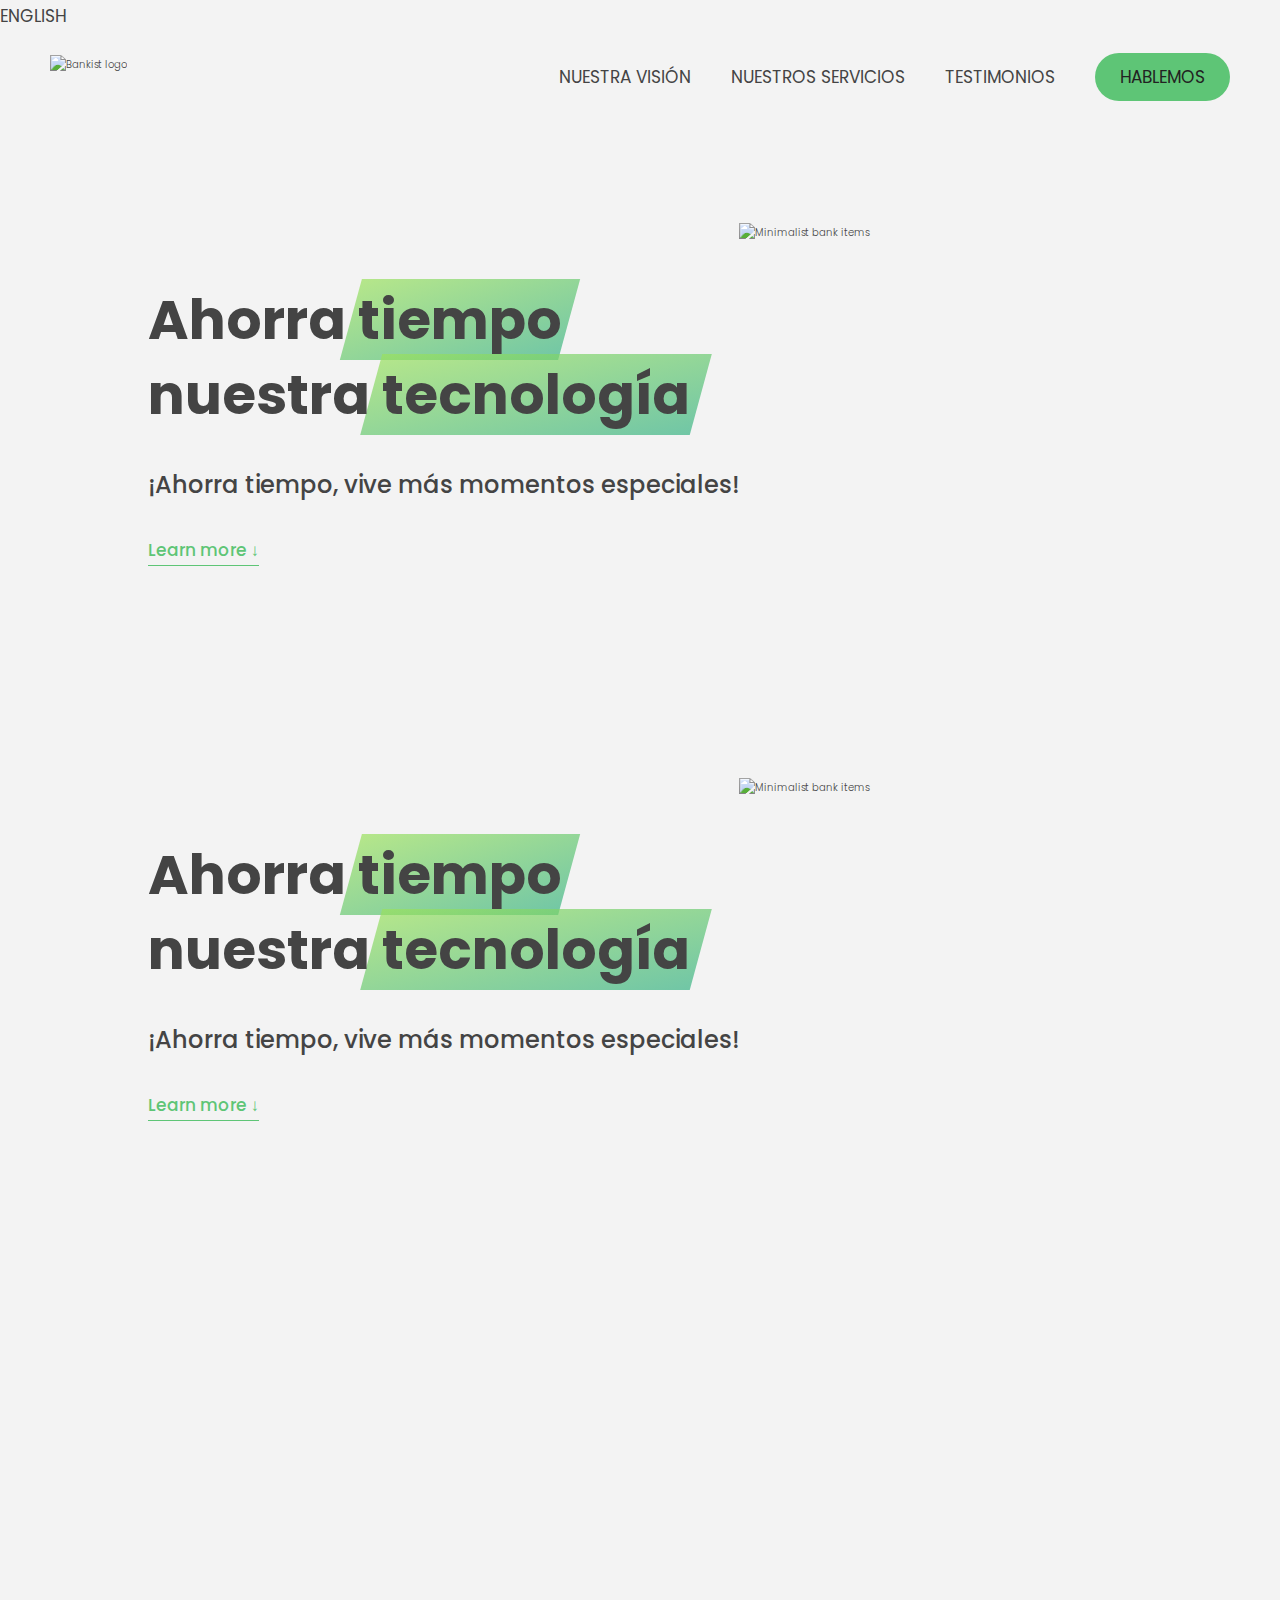
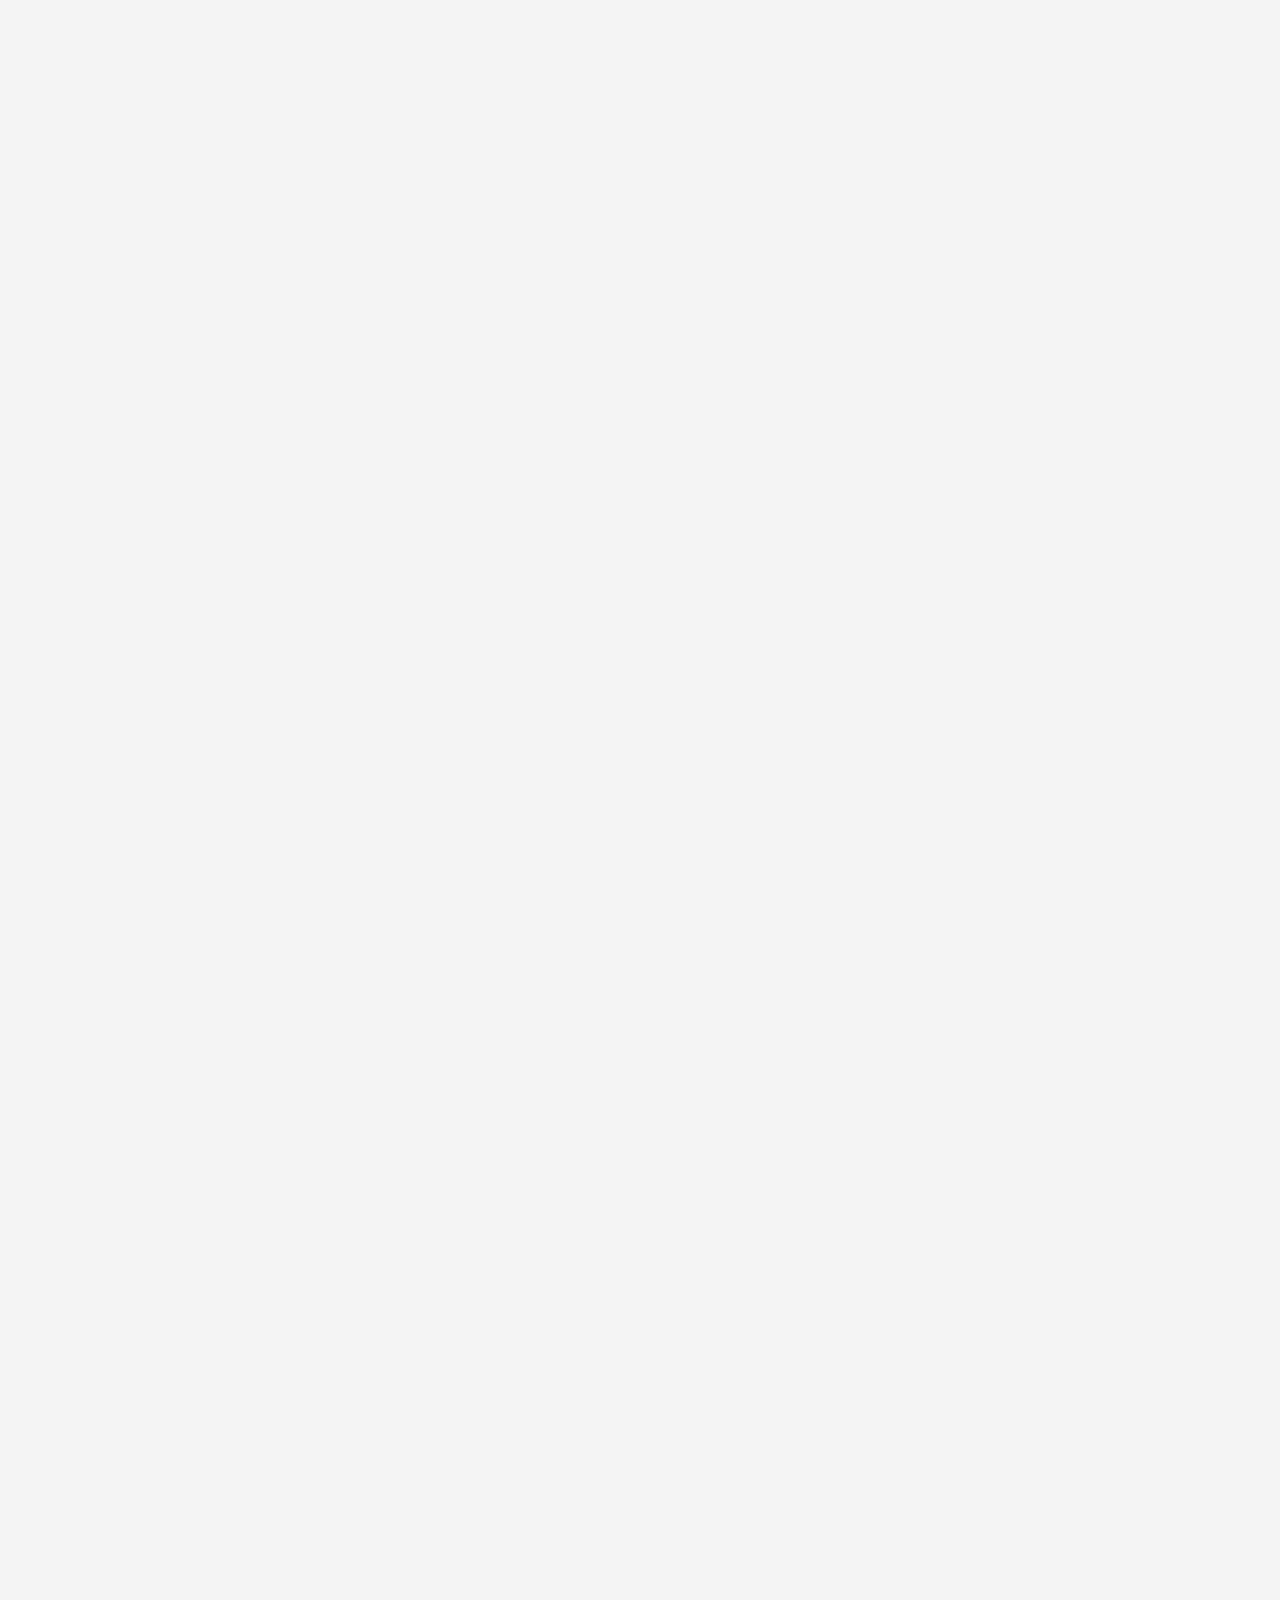
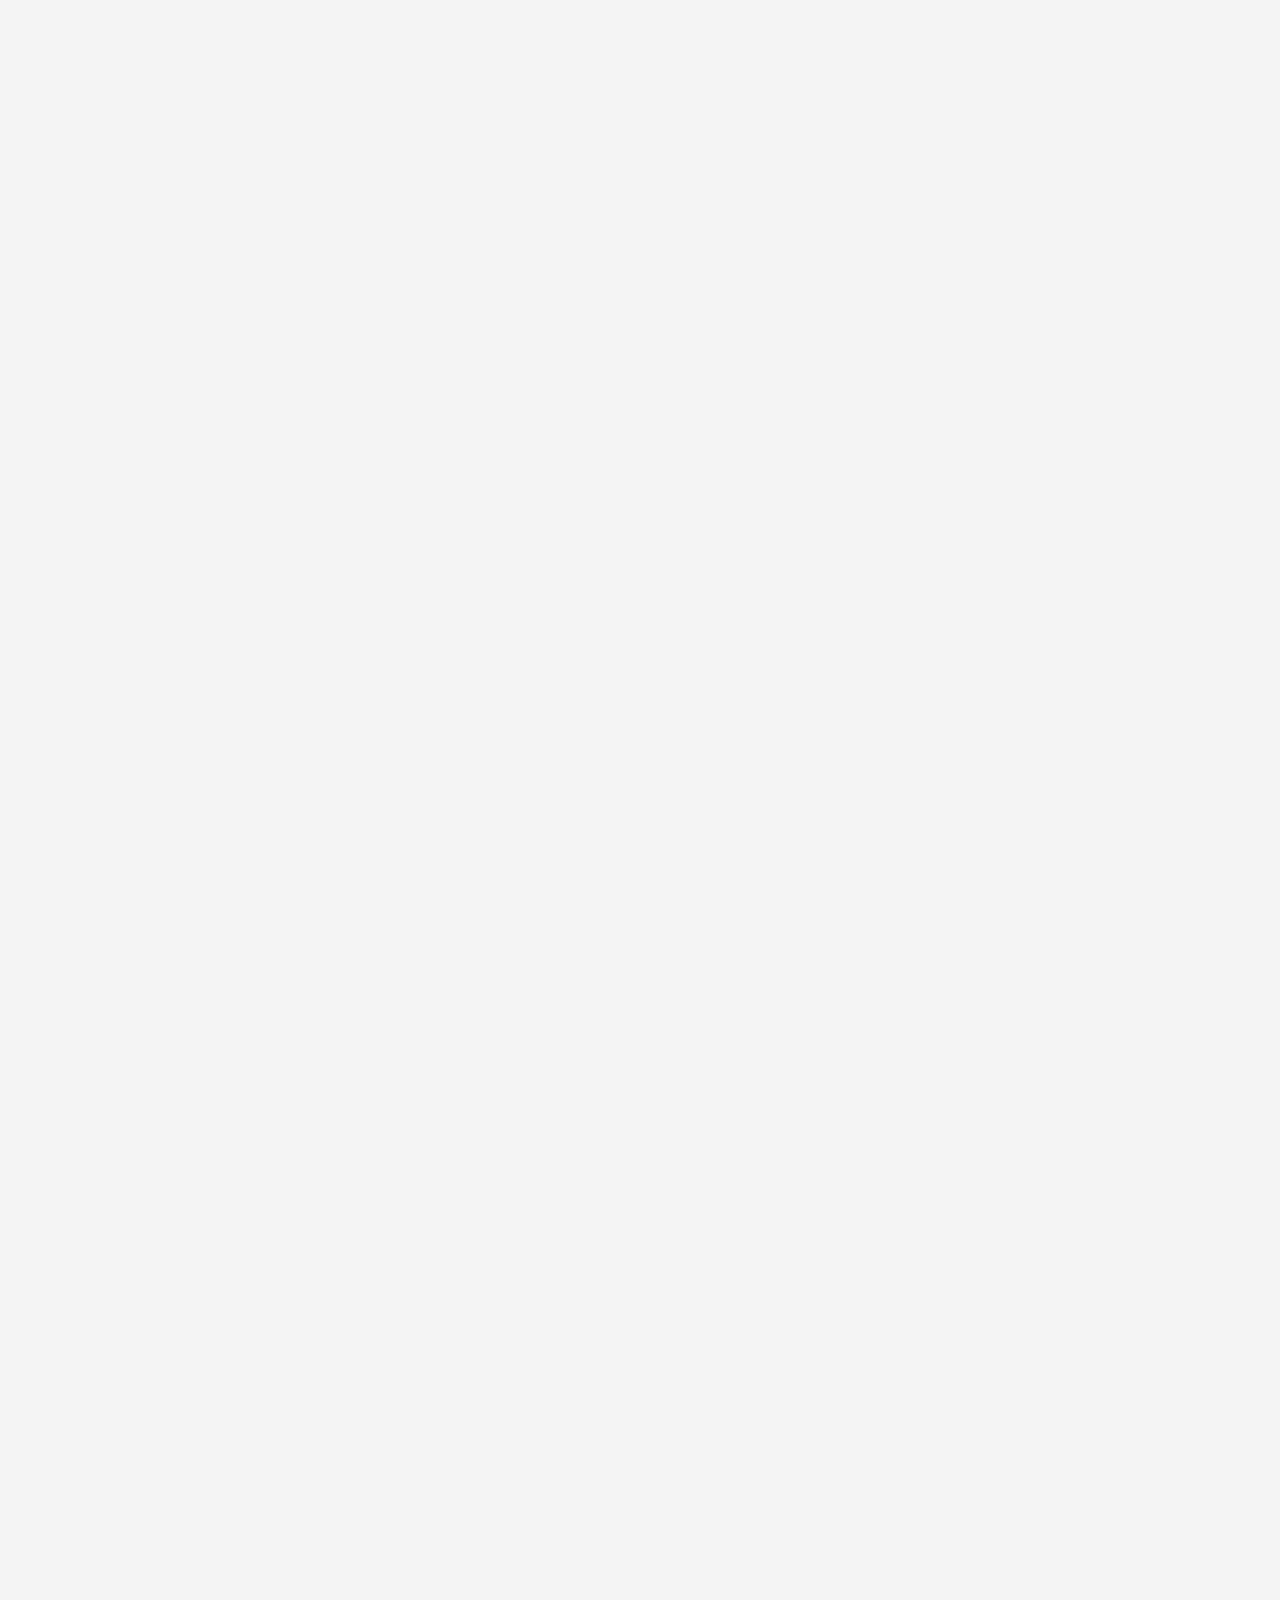
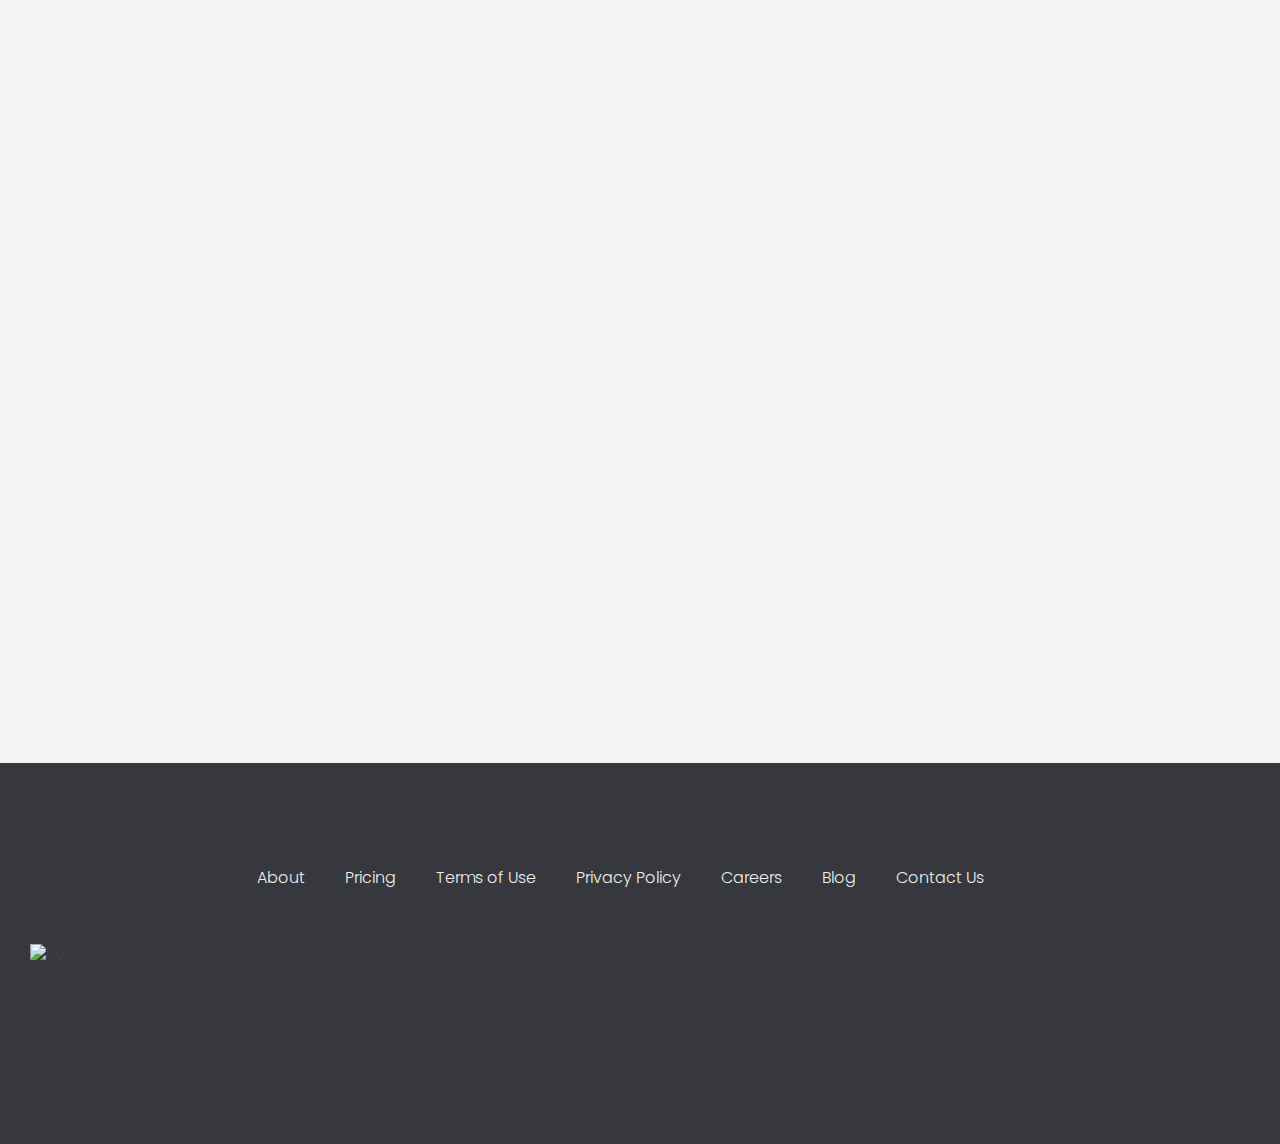
==== commit 3f658cd4: "fgngf" ====
--- a/index.html
+++ b/index.html
@@ -11,10 +11,14 @@
       rel="stylesheet"
     />
     <link rel="stylesheet" href="css.css" />
-    <title>COMPRA CON SHIPPY Y RETIRA EN EL LOCAL!</title>
+    <title>COMPRA CON SHIPPY Y RETIRA EN EL LOCAL</title>
   </head>
 
   <body>
+
+    <a class="nav__link" href="index-eng.html">ENGLISH</a>
+
+
     <header class="header">
       <nav class="nav">
         <img
@@ -66,23 +70,29 @@
         />
       </div>
 
-      <!-- copia para responsive -->
-<!-- 
-      <div class="header__title">        <h1>
-          Ahorra           <span class="highlight">tiempo</span> <br />
-          nuestra          <span class="highlight">tecnología</span>
+
+      <div class="header__title">
+        <!-- onclick="alert('HTML One')" -->
+        <h1>
+          Ahorra
+          <!-- Green highlight effect -->
+          <span class="highlight">tiempo</span> <br />
+          nuestra
+          <span class="highlight">tecnología</span>
         </h1>
         <h4>¡Ahorra tiempo, vive más momentos especiales!</h4>
         <button class="btn--text btn--scroll-to">Learn more &DownArrow;</button>
         <img
           src="
               https://images.unsplash.com/photo-1521401292936-0a2129a30b1c?ixlib=rb-4.0.3&ixid=M3wxMjA3fDB8MHxwaG90by1wYWdlfHx8fGVufDB8fHx8fA%3D%3D&auto=format&fit=crop&w=765&q=80
-                                        "
+             
+              
+              "
           class="header__img"
           alt="Minimalist bank items"
         />
       </div>
-    </header> -->
+    </header>
 
     <section class="section servicios" id="section--1">
       <div class="section__title">
@@ -137,25 +147,6 @@
           class="features__img lazy-img"
         />
 
-        <!-- <img
-          src="img/card-lazy.jpg"
-          data-src="img/card.jpg"
-          alt="Credit card"
-          class="features__img lazy-img"
-        />
-        <div class="features__feature">
-          <div class="features__icon">
-            <svg>
-              <use xlink:href="img/icons.svg#icon-credit-card"></use>
-            </svg>
-          </div>
-          <h5 class="features__header">Free debit card included</h5>
-          <p>
-            Quasi, fugit in cumque cupiditate reprehenderit debitis animi enim
-            eveniet consequatur odit quam quos possimus assumenda dicta fuga
-            inventore ab.
-          </p>
-        </div> -->
       </div>
     </section>
 
@@ -303,11 +294,14 @@
       </div>
     </section>
 
+
+
+    
     <section class="section" id="section--3">
       <div class="section__title section__title--testimonials">
-        <h2 class="section__description">Not sure yet?</h2>
+        <h2 class="section__description">Todavía noe estas seguro? Mira los testimonios</h2>
         <h3 class="section__header">
-          Millions of Bankists are already making their lifes simpler.
+          Teiki Transformó Mis Compras Semanales: Ahorro de Tiempo Increíble
         </h3>
       </div>
 
@@ -365,6 +359,10 @@
       </div>
     </section>
 
+
+
+
+    
     <section class="section section--sign-up">
       <div class="section__title">
         <h3 class="section__header">
@@ -425,5 +423,3 @@
     <script defer src="js.js"></script>
   </body>
 </html>
-
-
--- a/css.css
+++ b/css.css
@@ -63,6 +63,16 @@
   font-size: 4rem;
   line-height: 1.3;
   font-weight: 500;
+}
+
+
+@media screen and (max-width: 767px) {
+
+.section__header {
+  font-size: 3rem;
+  line-height: 1.3;
+  font-weight: 500;
+}
 }
 
 .btn {
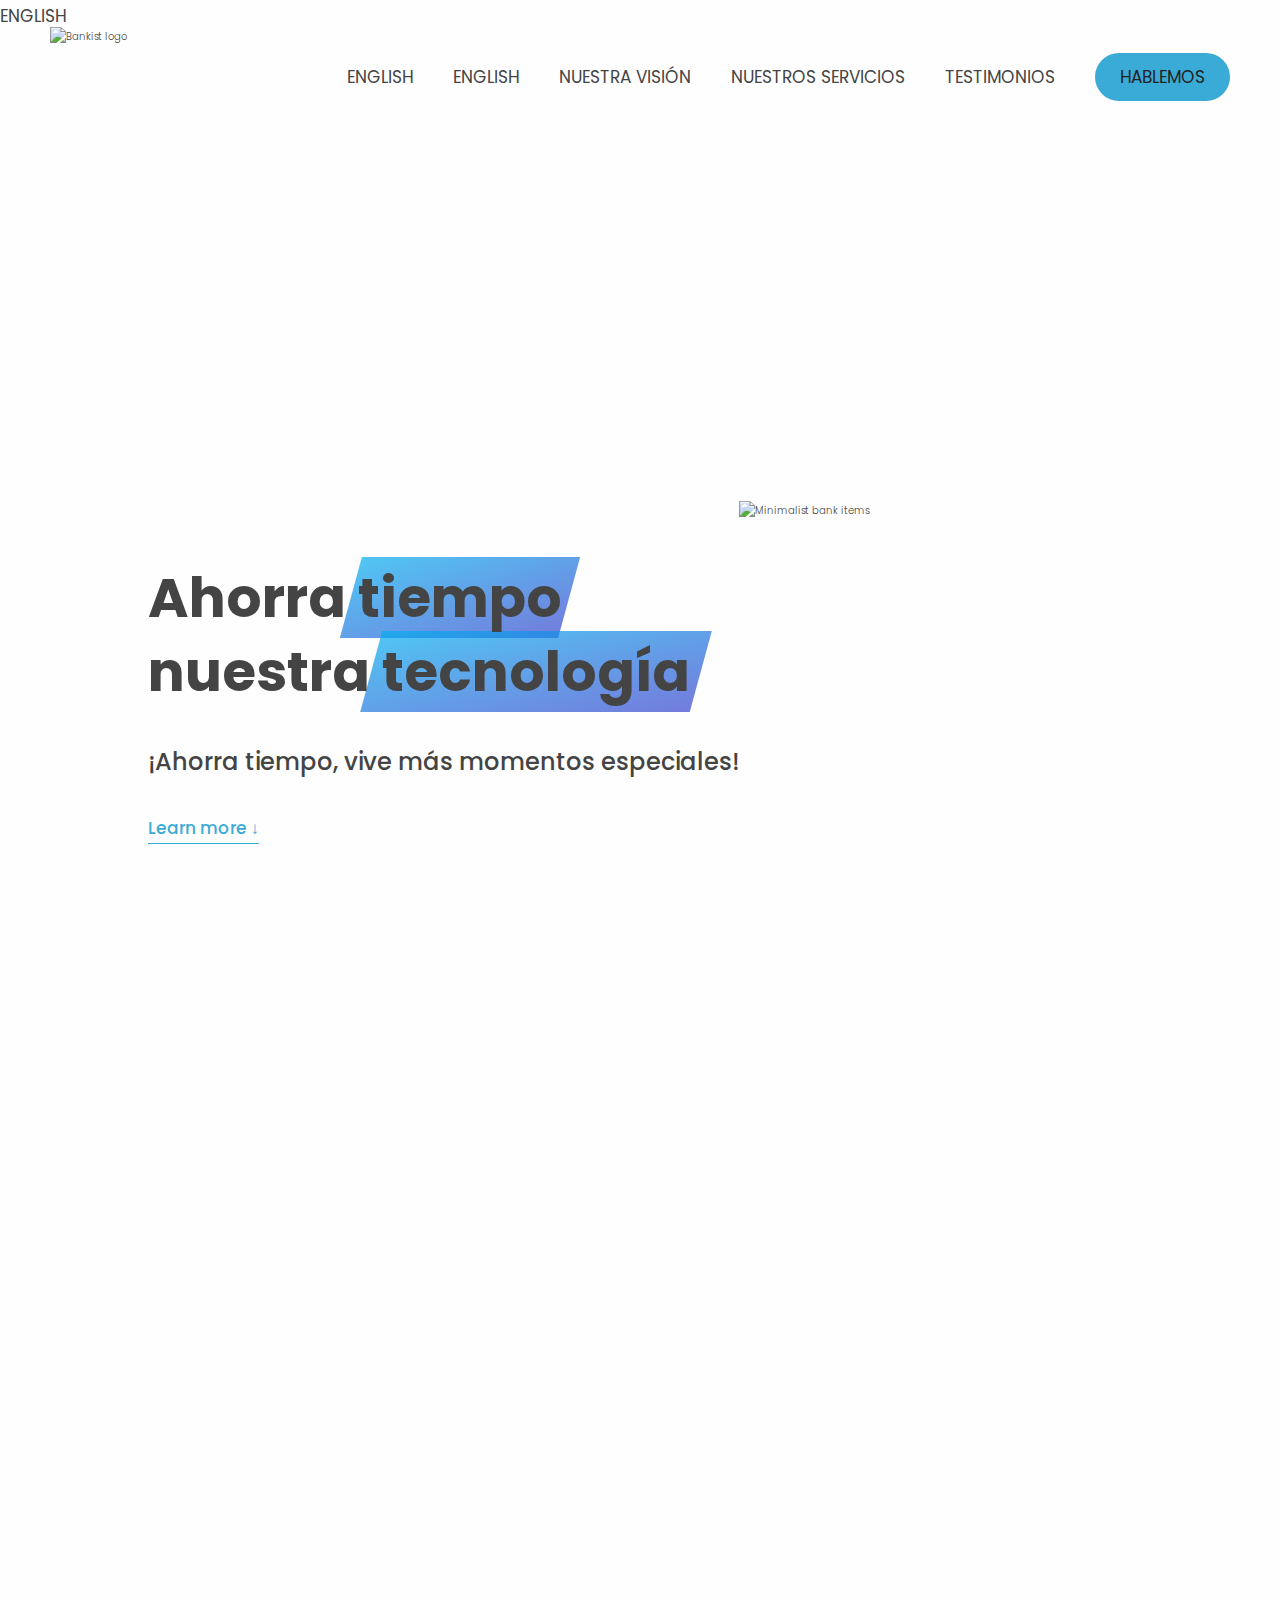
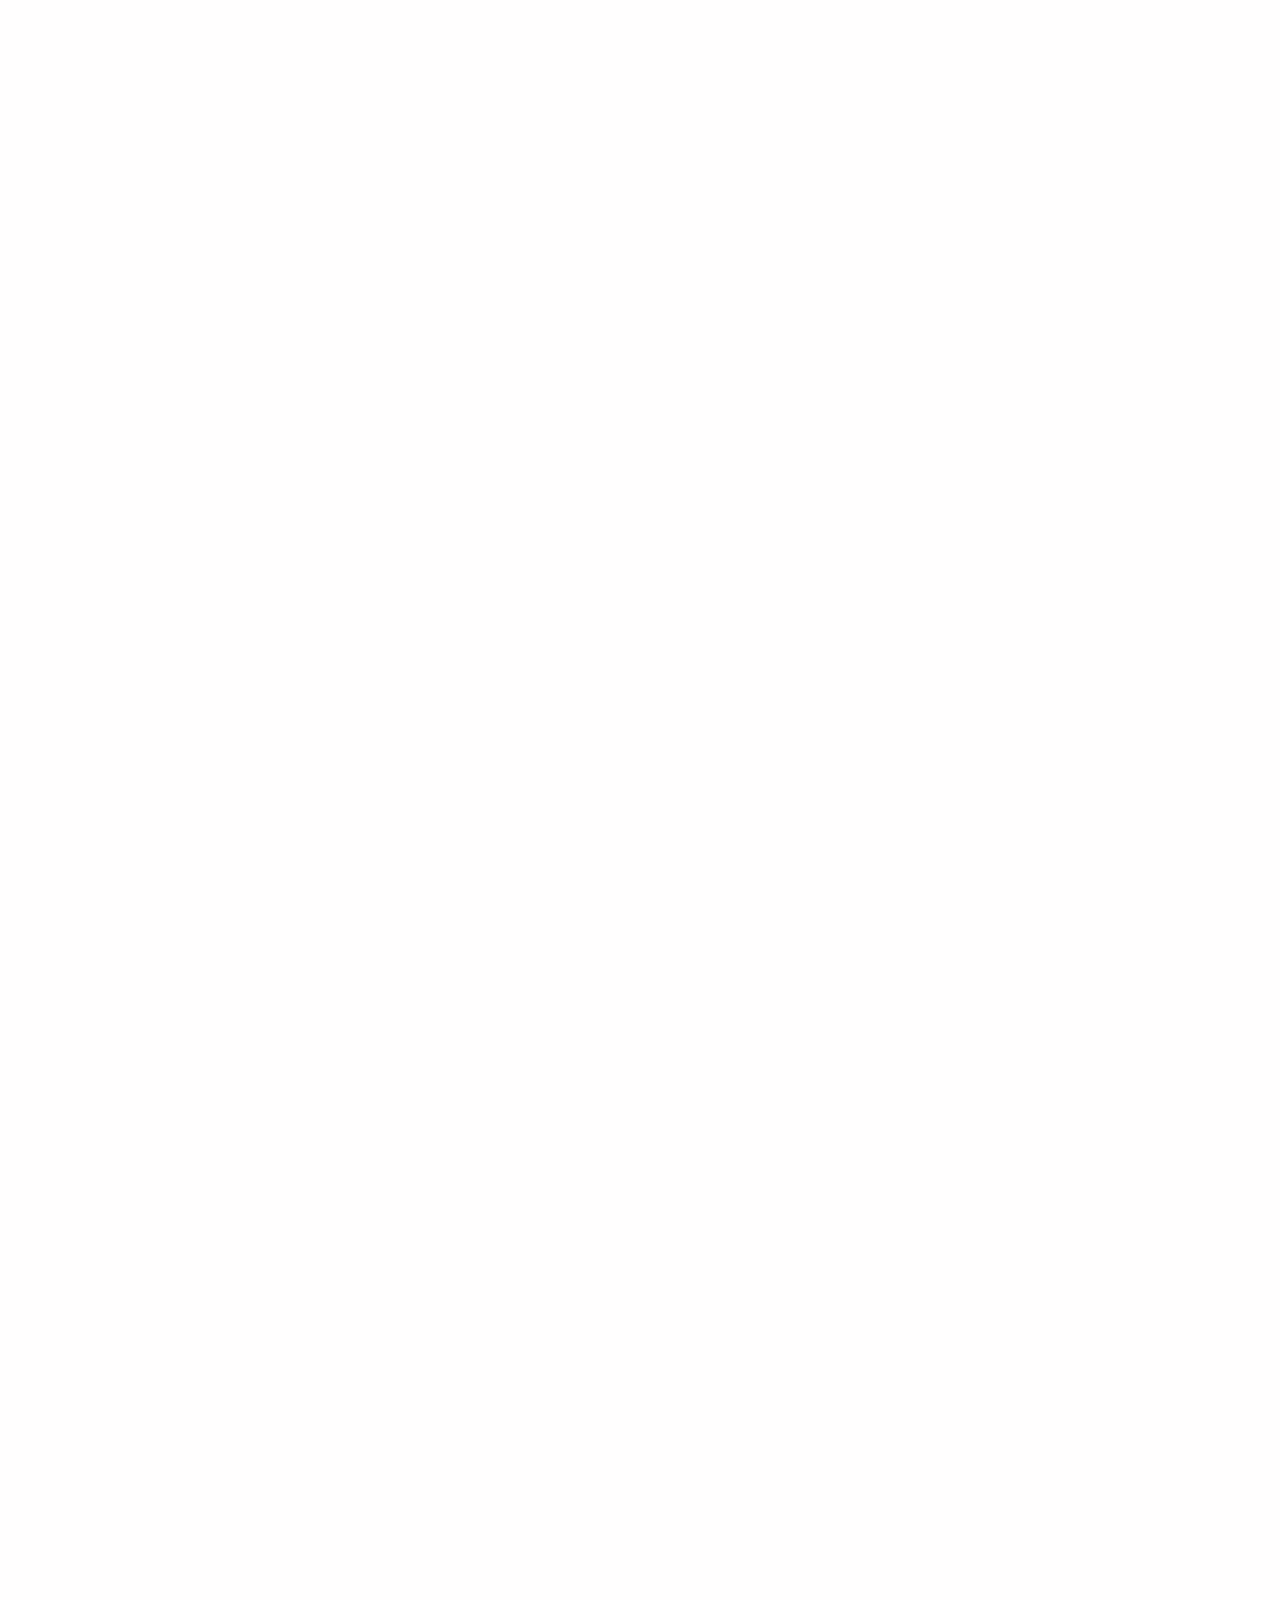
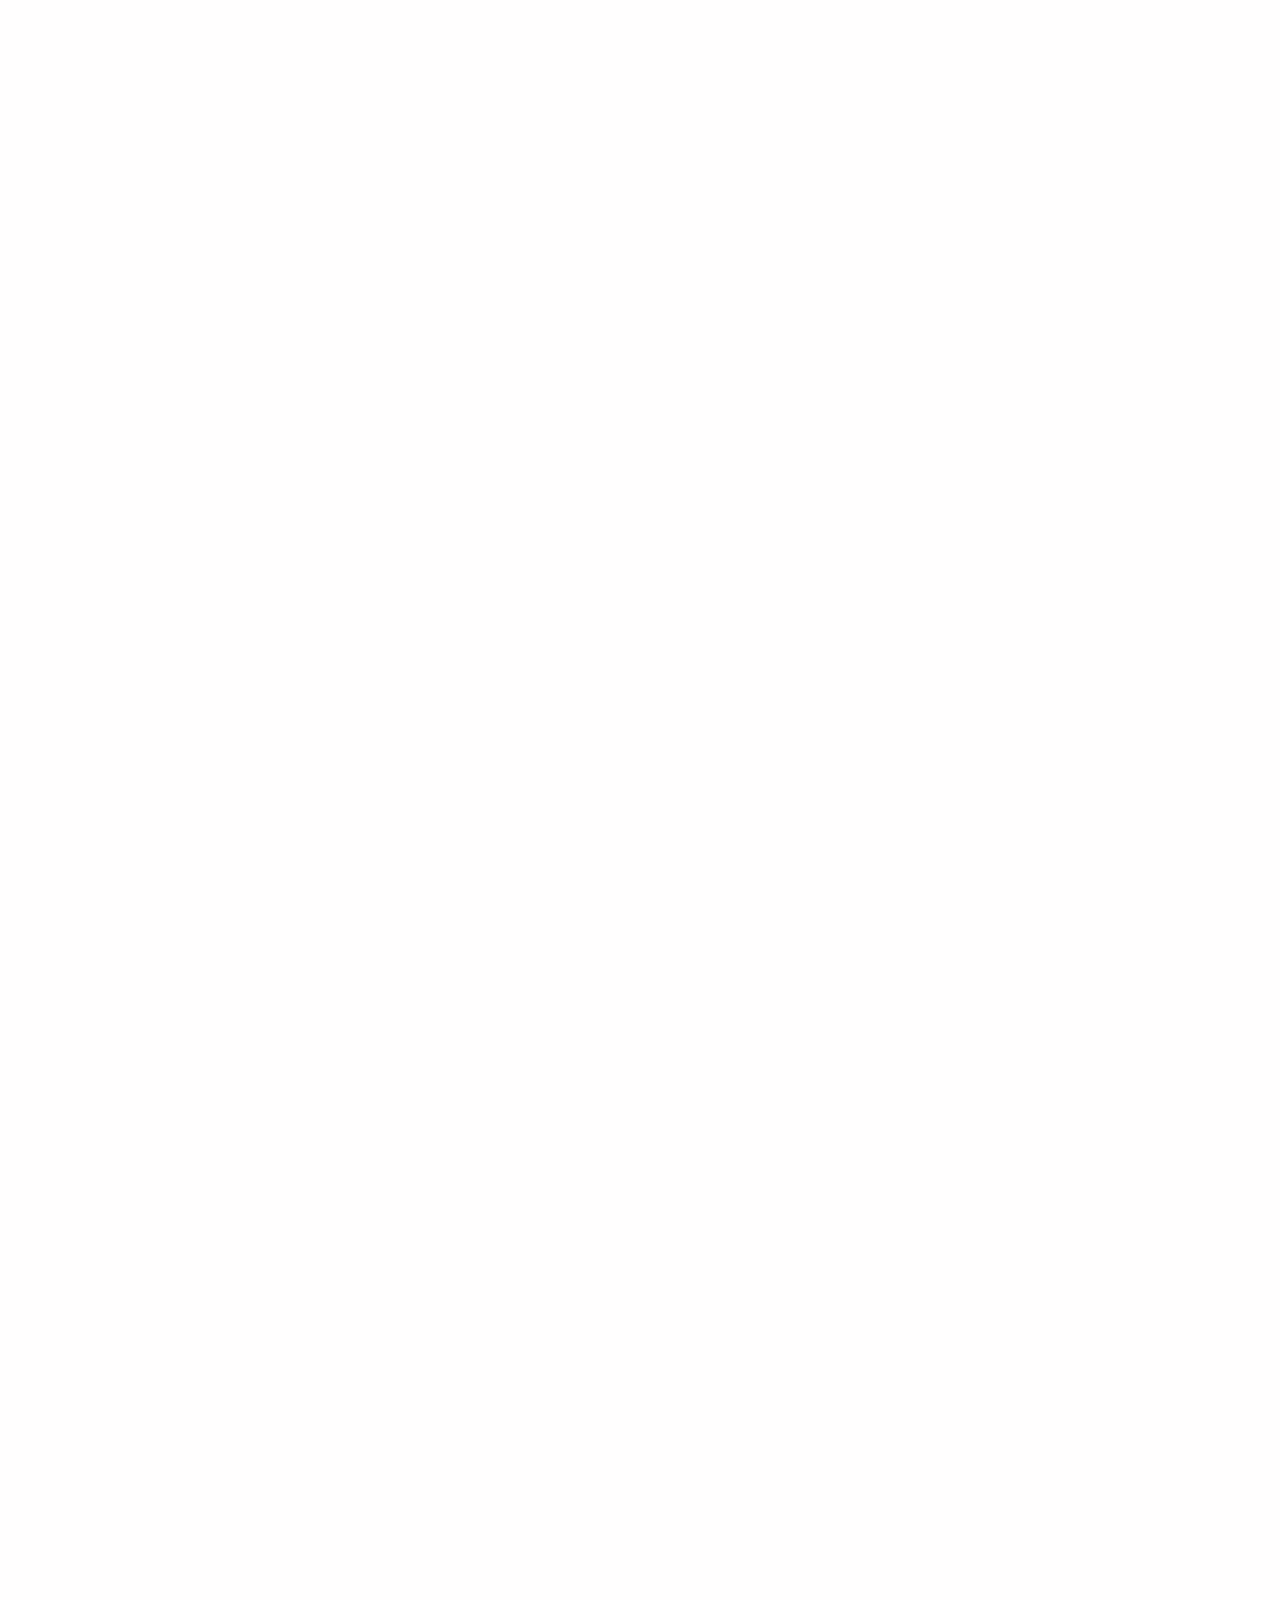
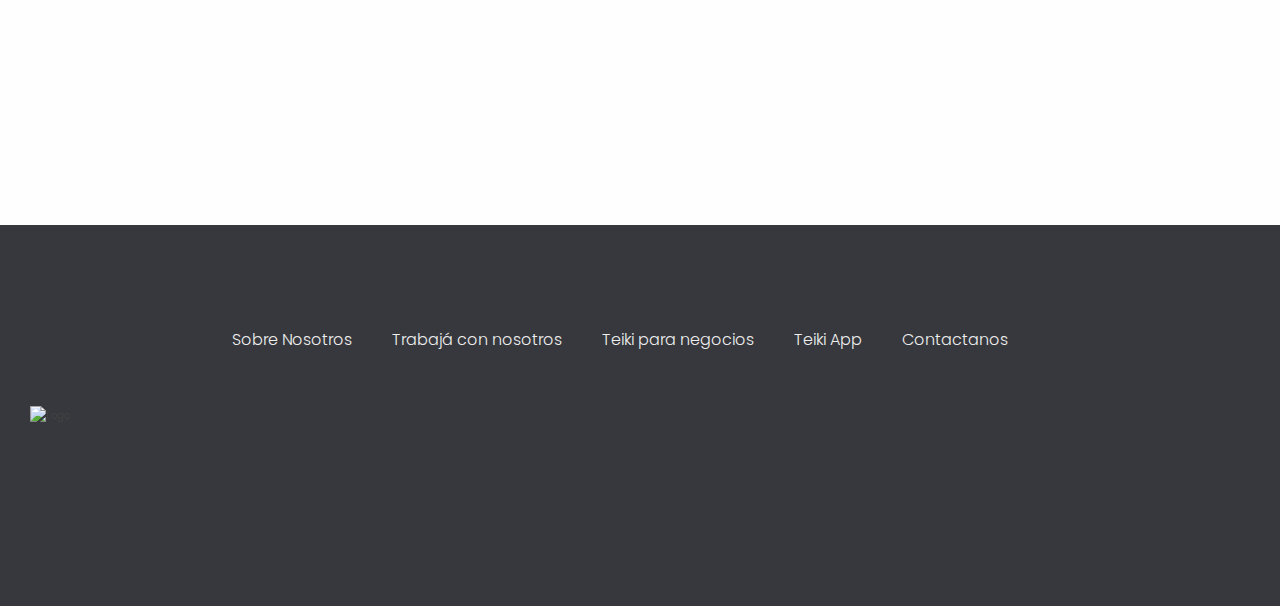
==== commit f173d416: "bbbb" ====
--- a/index.html
+++ b/index.html
@@ -15,15 +15,14 @@
   </head>
 
   <body>
-
+<!-- ENGLISH  -->
     <a class="nav__link" href="index-eng.html">ENGLISH</a>
 
 
     <header class="header">
       <nav class="nav">
         <img
-          src="               https://img.freepik.com/vector-gratis/curvy-azul-dos-diseno-formas-estilo-banner_1017-25894.jpg
-          "
+          src=" http://drive.google.com/uc?export=view&id=1hNCrkdROLc5D8UozM5Tq_Jl5bh3oZMr4  "
           alt="Bankist logo"
           class="nav__logo"
           id="logo"
@@ -31,6 +30,12 @@
           data-version-number="3.0"
         />
         <ul class="nav__links">
+<!-- ENGLISH  -->
+          <a class="nav__link" href="index-eng.html">ENGLISH</a>
+          <li class="nav__item">
+            <a class="nav__link" href="index-eng.html">ENGLISH</a>
+          </li>
+
           <li class="nav__item">
             <a class="nav__link" href="#section--1">NUESTRA VISIÓN</a>
           </li>
@@ -71,11 +76,11 @@
       </div>
 
 
-      <div class="header__title">
-        <!-- onclick="alert('HTML One')" -->
+      <!-- <div class="header__title">
+     
         <h1>
           Ahorra
-          <!-- Green highlight effect -->
+  
           <span class="highlight">tiempo</span> <br />
           nuestra
           <span class="highlight">tecnología</span>
@@ -91,7 +96,7 @@
           class="header__img"
           alt="Minimalist bank items"
         />
-      </div>
+      </div> -->
     </header>
 
     <section class="section servicios" id="section--1">
@@ -363,7 +368,7 @@
 
 
     
-    <section class="section section--sign-up">
+    <!-- <section class="section section--sign-up">
       <div class="section__title">
         <h3 class="section__header">
           The best day to join Bankist was one year ago. The second best is
@@ -373,31 +378,31 @@
       <button class="btn btn--show-modal">
         ALGUN LLAMADO A LA ACCION Open your free account today!
       </button>
-    </section>
+    </section> -->
 
     <footer class="footer">
       <ul class="footer__nav">
         <li class="footer__item">
-          <a class="footer__link" href="#">About</a>
-        </li>
-        <li class="footer__item">
-          <a class="footer__link" href="#">Pricing</a>
-        </li>
-        <li class="footer__item">
-          <a class="footer__link" href="#">Terms of Use</a>
-        </li>
-        <li class="footer__item">
-          <a class="footer__link" href="#">Privacy Policy</a>
-        </li>
-        <li class="footer__item">
-          <a class="footer__link" href="#">Careers</a>
-        </li>
-        <li class="footer__item">
+          <a class="footer__link" href="#">Sobre Nosotros</a>
+        </li>
+        <li class="footer__item">
+          <a class="footer__link" href="#">Trabajá con nosotros</a>
+        </li>
+        <li class="footer__item">
+          <a class="footer__link" href="#">Teiki para negocios</a>
+        </li>
+        <li class="footer__item">
+          <a class="footer__link" href="#">Teiki App</a>
+        </li>
+        <li class="footer__item">
+          <a class="footer__link" href="#">Contactanos</a>
+        </li>
+        <!-- <li class="footer__item">
           <a class="footer__link" href="#">Blog</a>
         </li>
         <li class="footer__item">
           <a class="footer__link" href="#">Contact Us</a>
-        </li>
+        </li> -->
       </ul>
       <img src="img/icon.png" alt="Logo" class="footer__logo" />
     </footer>
--- a/css.css
+++ b/css.css
@@ -1,6 +1,7 @@
 /* The page is NOT responsive. You can implement responsiveness yourself if you wanna have some fun 😃 */
 
-:root {
+/* VERDE */
+/* :root {
   --color-primary: #5ec576;
   --color-secondary: #ffcb03;
   --color-tertiary: #ff585f;
@@ -12,7 +13,24 @@
   --color-tertiary-opacity: #ff58602d;
   --gradient-primary: linear-gradient(to top left, #39b385, #9be15d);
   --gradient-secondary: linear-gradient(to top left, #ffb003, #ffcb03);
-}
+} */
+
+/* CON AZUL */
+:root {
+  --color-primary:  #3aabd7;
+  --color-secondary: #ffcb03;
+  --color-tertiary: #ff585f;
+  /* cambie a azul */
+  --color-primary-darker: #002033;
+  --color-secondary-darker: #ffbb00;
+  --color-tertiary-darker: #fd424b;
+  --color-primary-opacity: #5ec5763a;
+  --color-secondary-opacity: #ffcd0331;
+  --color-tertiary-opacity: #ff58602d;
+  --gradient-primary: linear-gradient(to top left,  #3744ce, #04aeef);
+  --gradient-secondary: linear-gradient(to top left, #ffb003, #ffcb03);
+}
+
 
 * {
   margin: 0;
@@ -30,7 +48,7 @@
   font-weight: 300;
   color: #444;
   line-height: 1.9;
-  background-color: #f3f3f3;
+  background-color: #fffefe;
 }
 
 /* GENERAL ELEMENTS */
@@ -68,11 +86,11 @@
 
 @media screen and (max-width: 767px) {
 
-.section__header {
-  font-size: 3rem;
-  line-height: 1.3;
-  font-weight: 500;
-}
+  .section__header {
+    font-size: 3rem;
+    line-height: 1.3;
+    font-weight: 500;
+  }
 }
 
 .btn {
@@ -111,12 +129,12 @@
 }
 
 
-@media screen and (max-width: 767px)
-{
-p {
-  color: #666;
-  font-size: 15px;
-}}
+@media screen and (max-width: 767px) {
+  p {
+    color: #666;
+    font-size: 15px;
+  }
+}
 
 
 /* This is BAD for accessibility! Don't do in the real world! */
@@ -146,12 +164,12 @@
 
 /* nav and stickly class at the same time */
 .nav.sticky {
-  position: fixed;
+  /* position: fixed; */
   background-color: rgba(255, 255, 255, 0.95);
 }
 
 .nav__logo {
-  height: 4.5rem;
+  height: 10rem;
   transition: all 0.3s;
 }
 
@@ -194,13 +212,38 @@
 @media screen and (max-width: 767px) {
   .nav__links .nav__link:link,
   .nav__links .nav__link:visited {
-    font-size: 5px; /* Cambia el tamaño de la letra según tus preferencias */
+    font-size: 15px;
+    /* Cambia el tamaño de la letra según tus preferencias */
     font-weight: 400;
     color: inherit;
     text-decoration: none;
     display: block;
     transition: all 0.3s;
   }
+
+  #boton{
+    color:white
+  }
+
+  .nav {
+    display: flex;
+    justify-content: space-between;
+    align-items: center;
+    height: 10rem;
+    width: 100%;
+    z-index: 100;
+    padding: 0;
+    margin-left: -40px;
+  }
+
+  .nav__item {
+    margin-left: 0;
+  }
+
+}
+
+
+@media screen and (max-width: 700px) {
   .nav {
     display: flex;
     justify-content: space-between;
@@ -209,14 +252,23 @@
     width: 100%;
     z-index: 100;
     padding: 0;
-  }
-}
+    flex-direction: column;
+  }
+
+  .nav__links {
+    display: flex;
+    align-items: center;
+    list-style: none;
+    flex-direction: column;
+  }
+}
+
 
 /* HEADER */
 
 .header {
   padding: 0 3rem;
-  height: 100vh;
+  height: 1000px;
   display: flex;
   flex-direction: column;
   align-items: center;
@@ -245,7 +297,7 @@
 }
 
 
-@media screen and (max-width: 767px)
+/* @media screen and (max-width: 767px)
 {
 .header__title {
   flex: 1;
@@ -259,7 +311,25 @@
   padding-top: 8rem;
   align-items: start;
   justify-items: start;
-} }
+} } */
+
+
+
+@media screen and (max-width: 700px) {
+  .header__title {
+
+    display: flex;
+    flex-direction: column;
+    row-gap: 3rem;
+    align-content: center;
+    justify-content: center;
+    /* padding-left: 11rem; */
+    padding-top: 18rem;
+    align-items: start;
+    justify-items: start;
+  }
+}
+
 
 
 h1 {
@@ -281,14 +351,14 @@
 
 
 /* RESPONSIVE  */
-@media screen and (max-width: 767px){
+@media screen and (max-width: 767px) {
   .header__img {
     width: 100%;
     grid-column: 1 / 3;
     grid-row: 1 / span 4;
     transform: translateY(-6rem);
   }
- }
+}
 
 
 
@@ -376,6 +446,55 @@
   justify-content: center;
 }
 
+.operations__tab {
+  margin-right: 2.5rem;
+  transform: translateY(-50%);
+}
+
+.operations__tab span {
+  margin-right: 1rem;
+  font-weight: 600;
+  display: inline-block;
+}
+
+.operations__tab--1 {
+  background-color: var(--color-secondary);
+}
+
+.operations__tab--1:hover {
+  background-color: var(--color-secondary-darker);
+}
+
+.operations__tab--3 {
+  background-color: var(--color-tertiary);
+  margin: 0;
+}
+
+.operations__tab--3:hover {
+  background-color: var(--color-tertiary-darker);
+}
+
+.operations__tab--active {
+  transform: translateY(-66%);
+}
+
+.operations__content {
+  display: none;
+
+  /* JUST PRESENTATIONAL */
+  font-size: 1.7rem;
+  padding: 2.5rem 7rem 6.5rem 7rem;
+}
+
+.operations__content--active {
+  display: grid;
+  grid-template-columns: 7rem 1fr;
+  column-gap: 3rem;
+  row-gap: 0.5rem;
+}
+
+
+/* RESPONSIVE OPERATIONS  */
 @media screen and (max-width: 767px) {
   .operations__tab-container {
     display: flex;
@@ -384,54 +503,14 @@
     row-gap: 1.5rem;
     justify-content: center;
   }
-}
-
-.operations__tab {
-  margin-right: 2.5rem;
-  transform: translateY(-50%);
-}
-
-.operations__tab span {
-  margin-right: 1rem;
-  font-weight: 600;
-  display: inline-block;
-}
-
-.operations__tab--1 {
-  background-color: var(--color-secondary);
-}
-
-.operations__tab--1:hover {
-  background-color: var(--color-secondary-darker);
-}
-
-.operations__tab--3 {
-  background-color: var(--color-tertiary);
-  margin: 0;
-}
-
-.operations__tab--3:hover {
-  background-color: var(--color-tertiary-darker);
-}
-
-.operations__tab--active {
-  transform: translateY(-66%);
-}
-
-.operations__content {
-  display: none;
-
-  /* JUST PRESENTATIONAL */
-  font-size: 1.7rem;
-  padding: 2.5rem 7rem 6.5rem 7rem;
-}
-
-.operations__content--active {
-  display: grid;
-  grid-template-columns: 7rem 1fr;
-  column-gap: 3rem;
-  row-gap: 0.5rem;
-}
+  .operations__content {
+    display: none;
+    font-size: 1.7rem;
+    padding: 2.5rem 7rem 3rem 5rem;
+}
+}
+
+
 
 /* PROBANDO */
 @media screen and (max-width: 767px) {
@@ -474,6 +553,7 @@
   .operations__content p {
     grid-column: 1;
   }
+
   .icono-centrado {
     display: flex;
     justify-content: center;
@@ -484,18 +564,23 @@
 .operations__icon--1 {
   background-color: var(--color-secondary-opacity);
 }
+
 .operations__icon--2 {
   background-color: var(--color-primary-opacity);
 }
+
 .operations__icon--3 {
   background-color: var(--color-tertiary-opacity);
 }
+
 .operations__icon--1 svg {
   fill: var(--color-secondary-darker);
 }
+
 .operations__icon--2 svg {
   fill: var(--color-primary);
 }
+
 .operations__icon--3 svg {
   fill: var(--color-tertiary);
 }
@@ -525,7 +610,7 @@
   transition: transform 1s;
 }
 
-.slide > img {
+.slide>img {
   /* Only for images that have different size than slide */
   width: 100%;
   height: 100%;
@@ -739,6 +824,18 @@
   font-size: 1.4rem;
 }
 
+
+@media screen and (max-width: 450px) {
+.footer__nav {
+  list-style: none;
+  display: flex;
+  justify-content: center;
+  margin-bottom: 5rem;
+  flex-direction: column;
+}
+}
+
+
 /* MODAL WINDOW */
 .modal {
   position: fixed;
@@ -827,3 +924,46 @@
 }
 
 
+
+
+/* SCREENSHOS */
+.screenshots{
+  height: 1500px;
+}
+
+.screenshots img{
+  height: 400px;
+  width: auto;
+  box-shadow: 0 19px 38px rgba(0,0,0,0.30), 0 15px 12px rgba(0,0,0,0.22);
+}
+
+
+.grid-imagenes {
+  display: grid;
+  grid-template-columns: repeat(3, 1fr); /* 3 columnas en el grid */
+  gap: 10px; /* Espacio entre las imágenes */
+}
+
+.header__img {
+  max-width: 100%;
+  height: auto;
+}
+
+
+@media screen and (max-width: 700px) {
+.grid-imagenes {
+  display: flex;
+  flex-direction: column;
+  gap: 30px;
+}
+
+.screenshots img {
+  height: auto;
+  width: auto;
+}
+
+.screenshots {
+  height: auto;
+}
+
+}